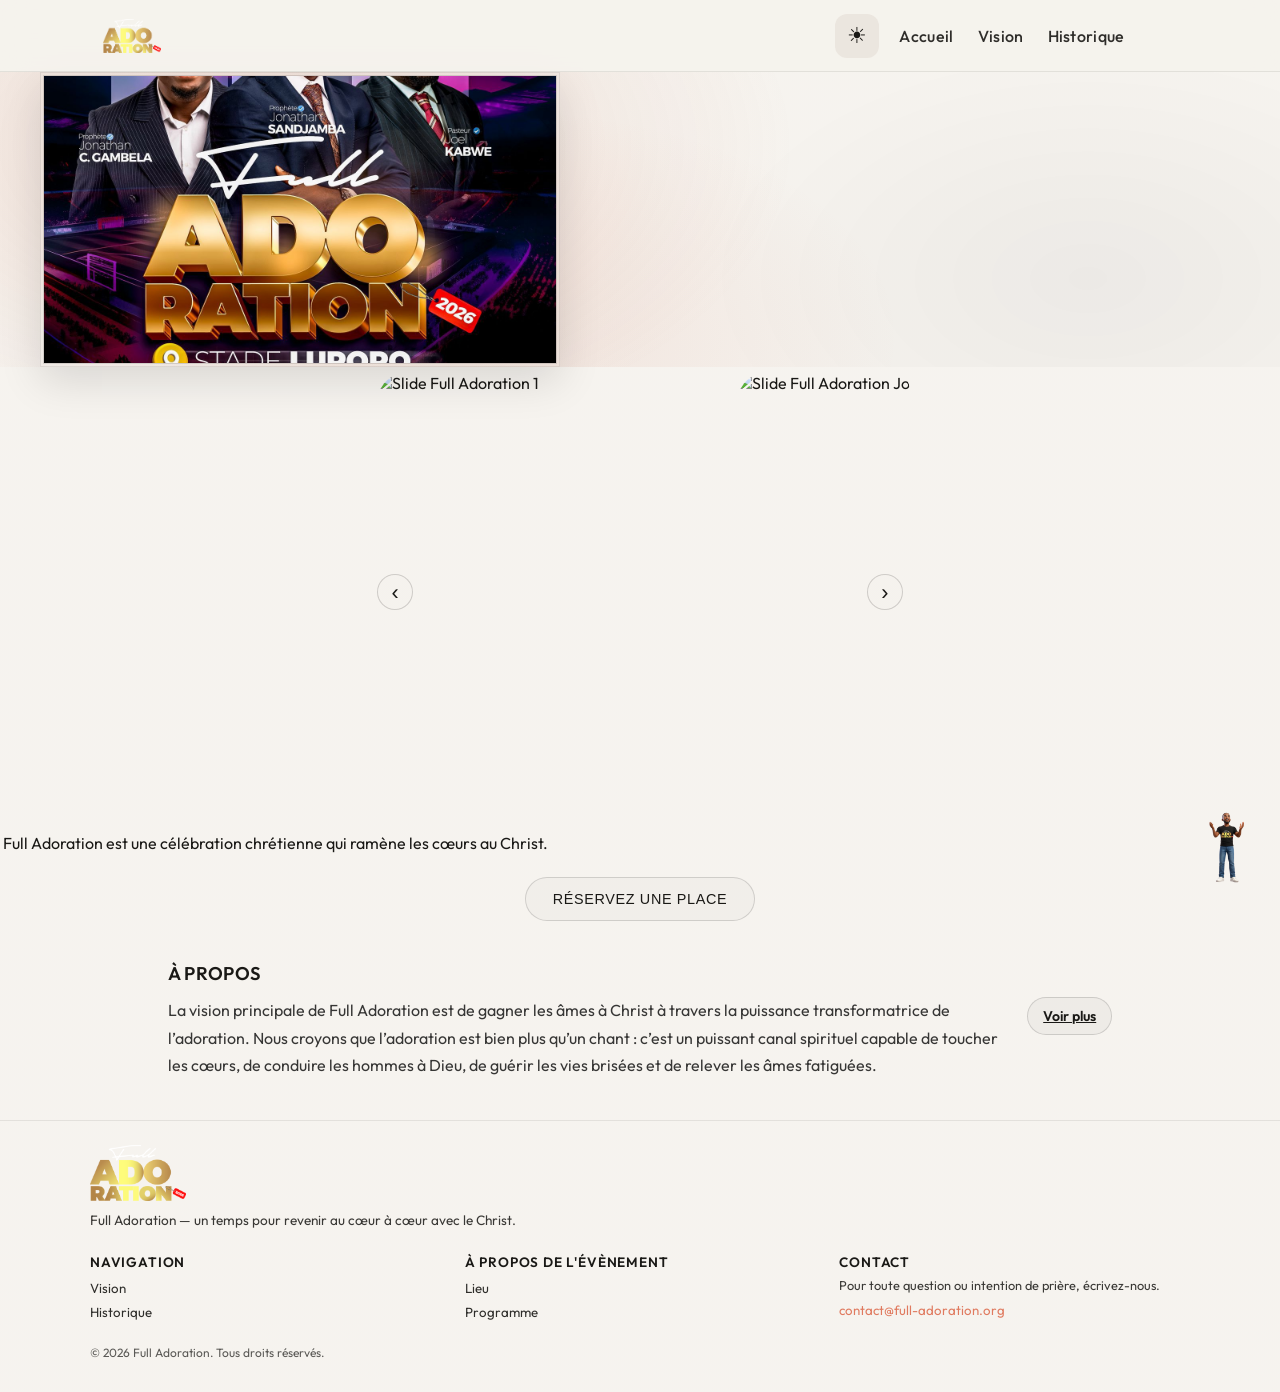
==== accueil.html @ 174dabc5 "initial commit" ====
<!DOCTYPE html>
<html lang="fr">
<head>
  <meta charset="UTF-8">
  <meta name="viewport" content="width=device-width, initial-scale=1.0, viewport-fit=cover">
  <meta name="description" content="Full Adoration">
  <title>Full Adoration — Accueil</title>
  <link rel="preconnect" href="https://fonts.googleapis.com">
  <link rel="preconnect" href="https://fonts.gstatic.com" crossorigin>
  <link href="https://fonts.googleapis.com/css2?family=Outfit:wght@300;500;600&display=swap" rel="stylesheet">
  <link rel="stylesheet" href="https://cdnjs.cloudflare.com/ajax/libs/font-awesome/6.5.2/css/all.min.css" crossorigin="anonymous" referrerpolicy="no-referrer">
  <link rel="stylesheet" href="css/styles.css">
</head>
<body>
  <header class="navbar" role="banner">
    <div class="navbar-inner">
      <a class="navbar-brand" href="accueil.html" aria-label="Full Adoration — Accueil">
        <img src="assets/ADORATION.png" alt="Full Adoration" class="navbar-logo" width="120" height="40">
      </a>

      <nav class="navbar-nav" aria-label="Navigation principale">
        <button type="button" class="nav-toggle" aria-label="Ouvrir le menu" aria-expanded="false">
          <span class="nav-toggle-bar"></span>
          <span class="nav-toggle-bar"></span>
          <span class="nav-toggle-bar"></span>
        </button>
        <ul class="nav-menu" id="nav-menu">
          <li class="nav-item-toggle">
            <button type="button" class="theme-toggle" aria-label="Basculer en mode clair" title="Mode clair / sombre">
              <span class="theme-icon sun" aria-hidden="true">☀</span>
              <span class="theme-icon moon" aria-hidden="true">☽</span>
            </button>
          </li>
          <li><a class="nav-link" href="accueil.html">Accueil</a></li>
          <li><a class="nav-link" href="#vision">Vision</a></li>
          <li><a class="nav-link" href="#historique">Historique</a></li>
          <li>
            <button type="button" class="nav-link nav-link--with-badge" aria-label="Notifications programme" id="nav-programme-notif">
              <span class="nav-bell" aria-hidden="true"><i class="fa-solid fa-bell"></i></span>
              <span class="nav-badge" aria-hidden="true"></span>
            </button>
          </li>
        </ul>
      </nav>
    </div>
  </header>

  <section class="nav-notif-panel" id="nav-notif-panel" aria-label="Centre de notifications" hidden>
    <h2 class="nav-notif-title">Notifications</h2>
    <ul class="nav-notif-list">
      <li class="nav-notif-item" data-unread="true">
        <p class="nav-notif-text">
          Le programme détaillé de Full Adoration sera publié prochainement.
        </p>
        <a href="#programme" class="nav-notif-link">Voir la section programme</a>
      </li>
    </ul>
  </section>

  <main id="main" class="home" role="main">
    <section class="hero" aria-label="Section d'accueil">
      <div class="hero-bg" aria-hidden="true"></div>

      <div class="hero-inner">
        <div class="hero-media-left" aria-hidden="true">
          <div class="hero-media-frame">
            <video class="hero-video" autoplay muted loop playsinline preload="metadata" poster="assets/affiche.jpeg">
              <source src="assets/mov.mp4" type="video/mp4">
            </video>
            <div class="hero-video-overlay" id="hero-video-overlay" aria-live="polite">
              <div class="hero-overlay-scroll" aria-hidden="true">
                <p class="hero-overlay-hello">hello</p>
                <p class="hero-overlay-name" id="hero-overlay-name">Invité</p>
                  <p class="hero-overlay-welcome-prefix">Bienvenue à</p>
                  <p class="hero-overlay-brand">FULL ADORATION</p>
              </div>
            </div>
          </div>
        </div>
      </div>
    </section>

    <section class="poster" aria-label="Affiche">
      <div class="poster-inner">
        <div class="poster-slider" aria-label="Galerie Full Adoration">
          <button type="button" class="poster-slider-btn poster-slider-btn--prev" id="poster-prev" aria-label="Image précédente">‹</button>
          <div class="poster-track" id="poster-track">
            <div class="poster-slide">
              <img src="assets/slides/1x1.jpg" alt="Slide Full Adoration 1" class="poster-img" loading="lazy">
            </div>
            <div class="poster-slide">
              <img src="assets/slides/1x1 joel.jpg" alt="Slide Full Adoration Joel" class="poster-img" loading="lazy">
            </div>
            <div class="poster-slide">
              <img src="assets/slides/1x1 jon.jpg" alt="Slide Full Adoration Jon" class="poster-img" loading="lazy">
            </div>
          </div>
          <button type="button" class="poster-slider-btn poster-slider-btn--next" id="poster-next" aria-label="Image suivante">›</button>
        </div>
        <p class="poster-subtitle-mobile">
          Full Adoration est une célébration chrétienne qui ramène les cœurs au Christ.
        </p>

        <div class="poster-cta-wrap">
          <button type="button" class="poster-cta-button" id="presence-open">
            Réservez une place
          </button>
        </div>
      </div>
    </section>

    <section id="vision" class="vision-section" aria-label="A propos de Full Adoration">
      <div class="vision-inner">
        <h2 class="vision-title">À propos</h2>
        <div class="vision-row">
          <p class="vision-text" id="vision-text">
            La vision principale de Full Adoration est de gagner les âmes à Christ à travers la puissance transformatrice de l’adoration. Nous croyons que l’adoration est bien plus qu’un chant : c’est un puissant canal spirituel capable de toucher les cœurs, de conduire les hommes à Dieu, de guérir les vies brisées et de relever les âmes fatiguées.
          </p>
          <a
            class="vision-more"
            id="vision-more"
            href="vision.html"
            aria-label="Voir plus sur la page À propos"
          >
            Voir plus
          </a>
        </div>
      </div>
    </section>

  </main>

  <nav class="mobile-bottom-nav" aria-label="Navigation mobile">
    <a class="mobile-bottom-link mobile-bottom-link--active" href="accueil.html" aria-current="page">
      <span class="mobile-bottom-icon" aria-hidden="true"><i class="fa-solid fa-house"></i></span>
      <span class="mobile-bottom-text">Accueil</span>
    </a>
    <a class="mobile-bottom-link" href="vision.html">
      <span class="mobile-bottom-icon" aria-hidden="true"><i class="fa-regular fa-eye"></i></span>
      <span class="mobile-bottom-text">Vision</span>
    </a>
    <a class="mobile-bottom-link" href="#programme">
      <span class="mobile-bottom-icon" aria-hidden="true"><i class="fa-solid fa-calendar-days"></i></span>
      <span class="mobile-bottom-text">Programme</span>
    </a>
    <a class="mobile-bottom-link" href="messagerie.html">
      <span class="mobile-bottom-icon" aria-hidden="true"><i class="fa-regular fa-message"></i></span>
      <span class="mobile-bottom-text">Messagerie</span>
    </a>
    <a class="mobile-bottom-link" href="#menu-avance" aria-label="Menu avancé">
      <span class="mobile-bottom-icon" aria-hidden="true"><i class="fa-solid fa-ellipsis-vertical"></i></span>
      <span class="mobile-bottom-text">Plus</span>
    </a>
  </nav>

  <button type="button" class="chat-launcher" aria-label="Ouvrir le chat">
    <img src="assets/mascotte.png" alt="Chat Full Adoration" class="chat-launcher-logo">
  </button>

  <div class="chat-backdrop" hidden></div>

  <section class="presence-modal" aria-label="Confirmation de présence" hidden>
    <div class="presence-modal-inner">
      <header class="presence-header">
        <h2 class="presence-title">Je confirme ma présence</h2>
        <button type="button" class="presence-close" aria-label="Fermer la confirmation">×</button>
      </header>
      <form class="presence-form" id="presence-form">
        <div class="presence-field">
          <label for="presence-origin">Comment avez-vous connu cet évènement&nbsp;?</label>
          <select id="presence-origin" name="origin" required>
            <option value="" disabled selected>Choisissez une option</option>
            <option value="paroisse">Annonce à la paroisse</option>
            <option value="reseaux">Réseaux sociaux</option>
            <option value="amis">Par un ami / une connaissance</option>
            <option value="eglise">Communauté / groupe de prière</option>
            <option value="autre">Autre</option>
          </select>
        </div>

        <div class="presence-field">
          <label for="presence-impression">Vos impressions</label>
          <select id="presence-impression" name="impression" required>
            <option value="" disabled selected>Choisissez une option</option>
            <option value="tres-enthousiaste">Très enthousiaste</option>
            <option value="interesse">Intéressé(e)</option>
            <option value="curieux">Curieux(se), je découvre</option>
            <option value="encore-hesitant">Encore un peu hésitant(e)</option>
          </select>
        </div>

        <div class="presence-field">
          <label for="presence-attentes">Vos attentes</label>
          <select id="presence-attentes" name="attentes" required>
            <option value="" disabled selected>Choisissez une option</option>
            <option value="rencontre-christ">Rencontre plus profonde avec le Christ</option>
            <option value="guérison">Guérison / restauration intérieure</option>
            <option value="adoration">Temps fort d’adoration</option>
            <option value="communion-fraternelle">Communion fraternelle</option>
            <option value="discernement">Lumière / discernement pour une situation</option>
          </select>
        </div>

        <div class="presence-field">
          <label for="presence-intention">Intention de prière particulière</label>
          <textarea id="presence-intention" name="intention" rows="3" placeholder="Confiez ici une intention de prière précise (facultatif)"></textarea>
        </div>

        <div class="presence-field">
          <fieldset class="presence-fieldset">
            <legend>Avez-vous un invité&nbsp;?</legend>
            <div class="presence-options">
              <label class="presence-option">
                <input type="radio" name="invite" value="oui">
                <span>Oui</span>
              </label>
              <label class="presence-option">
                <input type="radio" name="invite" value="non" checked>
                <span>Non</span>
              </label>
            </div>
          </fieldset>
        </div>

        <div class="presence-actions">
          <button type="button" class="presence-secondary" id="presence-cancel">Annuler</button>
          <button type="submit" class="presence-submit">Envoyer</button>
        </div>

        <p class="presence-note">Vos réponses nous aident à mieux vous servir et à préparer Full Adoration dans la prière.</p>
      </form>
    </div>
  </section>

  <section class="chat-window" aria-label="Assistant virtuel Full Adoration" hidden>
    <header class="chat-header">
      <div class="chat-header-title">
        <img src="assets/mascotte.png" alt="Assistant virtuel Full Adoration" class="chat-header-logo">
        <span>Assistant virtuel Full Adoration</span>
      </div>
      <button type="button" class="chat-close" aria-label="Fermer le chat">×</button>
    </header>
    <div class="chat-messages" id="chat-messages" aria-live="polite"></div>
    <form class="chat-input-row" id="chat-form">
      <label class="sr-only" for="chat-input">Votre message</label>
      <input
        type="text"
        id="chat-input"
        class="chat-input"
        autocomplete="off"
        placeholder="Écrivez votre message..."
        required
      >
      <button type="submit" class="chat-send">Envoyer</button>
    </form>
  </section>
  
  <footer class="site-footer" role="contentinfo">
    <div class="site-footer-inner">
      <div class="site-footer-brand">
        <img src="assets/ADORATION.png" alt="Full Adoration" class="site-footer-logo">
        <p class="site-footer-text">
          Full Adoration — un temps pour revenir au cœur à cœur avec le Christ.
        </p>
      </div>
      <div class="site-footer-columns">
        <div class="site-footer-col">
          <h3 class="site-footer-title">Navigation</h3>
          <ul class="site-footer-links">
            <li><a href="#vision">Vision</a></li>
            <li><a href="#historique">Historique</a></li>
          </ul>
        </div>
        <div class="site-footer-col">
          <h3 class="site-footer-title">À propos de l'évènement</h3>
          <ul class="site-footer-links">
            <li><a href="#lieu">Lieu</a></li>
            <li><a href="#programme">Programme</a></li>
          </ul>
        </div>
        <div class="site-footer-col">
          <h3 class="site-footer-title">Contact</h3>
          <p class="site-footer-text-small">
            Pour toute question ou intention de prière, écrivez-nous.
          </p>
          <a href="mailto:contact@full-adoration.org" class="site-footer-contact">contact@full-adoration.org</a>
        </div>
      </div>
      <p class="site-footer-copy">© <span id="footer-year"></span> Full Adoration. Tous droits réservés.</p>
    </div>
  </footer>

  <script src="js/app.js"></script>
</body>
</html>
---- css/styles.css ----
/* ============================================
   FULL ADORATION — Fond noir • Animation lettre par lettre
   ============================================ */

:root {
  --color-bg: #000000;
  --color-bg-soft: #1a1a1a;
  --color-text: #f5f3f0;
  --color-accent: #e07a5f;
  --ease-out-expo: cubic-bezier(0.16, 1, 0.3, 1);
  --ease-in-out-smooth: cubic-bezier(0.65, 0, 0.35, 1);
}

[data-theme="light"] {
  --color-bg: #f5f2ed;
  --color-bg-soft: #ebe6df;
  --color-text: #1a1916;
}

/* Réduction des mouvements */
@media (prefers-reduced-motion: reduce) {
  .landing-logo-img {
    animation: logo-enter 0.5s var(--ease-out-expo) forwards !important;
  }
}

*, *::before, *::after {
  box-sizing: border-box;
}

html {
  height: 100%;
}

body {
  margin: 0;
  min-height: 100%;
  font-family: "Outfit", system-ui, sans-serif;
  background:
    linear-gradient(rgba(0, 0, 0, 0.88), rgba(0, 0, 0, 0.88)),
    url("../assets/bk.jpg") center/cover fixed no-repeat;
  color: var(--color-text);
  -webkit-font-smoothing: antialiased;
  padding: env(safe-area-inset-top) env(safe-area-inset-right) env(safe-area-inset-bottom) env(safe-area-inset-left);
  overflow-x: hidden;
}

[data-theme="light"] body {
  background:
    linear-gradient(rgba(245, 242, 237, 0.9), rgba(245, 242, 237, 0.9)),
    url("../assets/bk.jpg") center/cover fixed no-repeat;
}

.sr-only {
  position: absolute;
  width: 1px;
  height: 1px;
  padding: 0;
  margin: -1px;
  overflow: hidden;
  clip: rect(0, 0, 0, 0);
  white-space: nowrap;
  border: 0;
}

/* ========== HERO MEDIA (sous navbar) ========== */
.hero-media-left {
  width: 100%;
  display: flex;
  justify-content: flex-start;
}

.hero-media-frame {
  width: min(520px, 82vw);
  border-radius: 0;
  padding: 2px;
  background: rgba(255, 255, 255, 0.015);
  border: 0.5px solid rgba(255, 255, 255, 0.03);
  box-shadow: 0 8px 24px rgba(0, 0, 0, 0.22);
  position: relative;
  overflow: hidden;
}

[data-theme="light"] .hero-media-frame {
  background: rgba(0, 0, 0, 0.02);
  border-color: rgba(0, 0, 0, 0.08);
  box-shadow: 0 14px 40px rgba(0, 0, 0, 0.12);
}

.hero-video {
  display: block;
  width: 100%;
  aspect-ratio: 16 / 9;
  height: auto;
  object-fit: cover;
  border-radius: 0;
  border: 1px solid rgba(255, 255, 255, 0.12);
}

/* Texte overlay directement sur la vidéo */
.hero-video-overlay {
  position: absolute;
  inset: 0;
  display: flex;
  flex-direction: column;
  justify-content: flex-start;
  align-items: flex-start;
  /* Placé plus bas pour être proche du bas de la vidéo */
  padding: clamp(3.2rem, 18vh, 5.2rem) 1.1rem 0 1.1rem;
  text-align: left;
  gap: 0;
  pointer-events: none;
}

.hero-overlay-scroll {
  display: flex;
  flex-direction: column;
  gap: 0;
  width: min(420px, 82%);
  overflow: hidden;
  border-radius: 14px;
}

.hero-overlay-scroll {
  animation: none;
}

.hero-video-overlay .hero-overlay-scroll {
  padding: 0;
  background: transparent;
}

.hero-video-overlay::before {
  content: "";
  position: absolute;
  inset: 0;
  background: transparent;
}

.hero-overlay-hello,
.hero-overlay-name,
.hero-overlay-welcome-prefix,
.hero-overlay-brand {
  position: relative;
  z-index: 1;
}

.hero-overlay-hello {
  margin: 0;
  font-size: clamp(1.05rem, 4.2vh, 1.7rem);
  font-weight: 500;
  line-height: 1.02;
  letter-spacing: 0.01em;
  color: #ffffff;
  opacity: 0;
  transform: translateY(14px) scale(0.98);
}

.hero-overlay-name {
  margin: 0;
  font-size: clamp(1.0rem, 4.8vh, 1.55rem);
  font-weight: 500;
  line-height: 1.02;
  color: rgba(255, 255, 255, 0.9);
  opacity: 0;
  transform: translateY(14px) scale(0.98);
}

.hero-overlay-welcome-prefix {
  margin: 0;
  font-size: clamp(0.98rem, 4.3vh, 1.45rem);
  font-weight: 500;
  line-height: 1.02;
  color: rgba(255, 255, 255, 0.85);
  opacity: 0;
  transform: translateY(14px) scale(0.98);
}

.hero-overlay-brand {
  margin: 0;
  font-size: clamp(1.05rem, 4.9vh, 1.6rem);
  font-weight: 500;
  line-height: 1.02;
  text-transform: uppercase;
  letter-spacing: 0.03em;
  color: rgba(255, 255, 255, 0.9);
  opacity: 0;
  transform: translateY(14px) scale(0.98);
}

/* Animation pilotée (pilotée par JS) */
.hero-overlay-animate {
  animation: heroOverlayPairInOut 3s ease-in-out both;
}

.hero-video-overlay--done {
  display: none !important;
}

/* Notification cachée jusqu'à la fin de l'animation héro */
#nav-programme-notif.nav-programme-notif--delayed {
  opacity: 0;
  transform: translateY(-10px);
  pointer-events: none;
}

#nav-programme-notif {
  transition: opacity 0.35s ease, transform 0.35s ease;
}

@media (max-width: 759px) {
  .hero-video-overlay {
    padding: clamp(2.1rem, 12.5vh, 3.2rem) 0.65rem 0 0.65rem;
  }

  .hero-overlay-scroll {
    width: min(300px, 78%);
  }

  .hero-overlay-hello {
    font-size: clamp(1.0rem, 4.4vh, 1.6rem);
  }

  .hero-overlay-name {
    font-size: clamp(0.95rem, 4.8vh, 1.45rem);
  }

  .hero-overlay-welcome-prefix {
    font-size: clamp(0.92rem, 4.3vh, 1.3rem);
  }

  .hero-overlay-brand {
    font-size: clamp(0.98rem, 4.9vh, 1.45rem);
    letter-spacing: 0.025em;
  }
}

@keyframes heroOverlayPairInOut {
  0% {
    opacity: 0;
    transform: translateY(14px) scale(0.98);
  }
  8% {
    opacity: 1;
    transform: translateY(0) scale(1);
  }
  70% {
    opacity: 1;
    transform: translateY(0) scale(1);
  }
  100% {
    opacity: 0;
    transform: translateY(-3px) scale(1.02);
  }
}

@keyframes heroBlockIn {
  0% {
    opacity: 0;
    transform: translateY(14px) scale(0.98);
  }
  8% {
    opacity: 1;
    transform: translateY(0) scale(1);
  }
  30% {
    opacity: 1;
    transform: translateY(0) scale(1);
  }
  45% {
    opacity: 0;
    transform: translateY(-3px) scale(1.02);
  }
  100% {
    opacity: 0;
    transform: translateY(-3px) scale(1.02);
  }
}

[data-theme="light"] .hero-video {
  border-color: rgba(0, 0, 0, 0.12);
}

/* ========== NAVBAR ========== */
.navbar {
  position: sticky;
  top: 0;
  z-index: 90;
  background: rgba(0, 0, 0, 0.72);
  backdrop-filter: blur(14px);
  -webkit-backdrop-filter: blur(14px);
  border-bottom: 1px solid rgba(255, 255, 255, 0.08);
  transition:
    transform 0.42s cubic-bezier(0.22, 1, 0.36, 1),
    opacity 0.42s cubic-bezier(0.22, 1, 0.36, 1),
    filter 0.42s cubic-bezier(0.22, 1, 0.36, 1);
  will-change: transform, opacity, filter;
}

[data-theme="light"] .navbar {
  background: rgba(245, 242, 237, 0.85);
  border-bottom-color: rgba(0, 0, 0, 0.08);
}

.navbar--hidden {
  transform: translateY(-112%);
  opacity: 0;
  filter: blur(2px);
  pointer-events: none;
}

.navbar-inner {
  max-width: 1100px;
  margin: 0 auto;
  padding: 0.85rem 0.8rem;
  display: flex;
  align-items: center;
  justify-content: space-between;
  gap: 1rem;
}

.navbar-brand {
  display: inline-flex;
  align-items: center;
  text-decoration: none;
  color: inherit;
}

.navbar-logo {
  display: block;
  height: 34px;
  width: auto;
  object-fit: contain;
  opacity: 0.92;
  transition: opacity 0.2s, transform 0.2s;
}

.navbar-brand:hover .navbar-logo {
  opacity: 1;
  transform: translateY(-1px);
}

.navbar-nav {
  display: flex;
  align-items: center;
  gap: 0.75rem;
}

.nav-menu {
  list-style: none;
  margin: 0;
  padding: 0;
  display: none;
  gap: 1rem;
  align-items: center;
}

@media (min-width: 760px) {
  .nav-menu {
    display: flex;
  }
}

.nav-link {
  display: inline-flex;
  align-items: center;
  min-height: 40px;
  padding: 0.25rem 0.25rem;
  color: var(--color-text);
  text-decoration: none;
  opacity: 0.9;
  font-weight: 500;
  letter-spacing: 0.02em;
  transition: opacity 0.2s, transform 0.2s;
}

.nav-link:hover {
  opacity: 1;
  transform: translateY(-1px);
}

.nav-link--with-badge {
  position: relative;
  padding: 0.25rem 0.55rem;
  border-radius: 999px;
  background: rgba(255, 255, 255, 0.06);
  border: 1px solid rgba(255, 255, 255, 0.18);
  gap: 0.25rem;
}

.nav-bell {
  margin-right: 0.1rem;
  font-size: 0.9em;
}

.nav-badge {
  position: absolute;
  top: 4px;
  right: 4px;
  width: 7px;
  height: 7px;
  border-radius: 999px;
  background: #ff4d4f;
  box-shadow: 0 0 0 0 rgba(255, 77, 79, 0.6);
  animation: nav-badge-pulse 1.8s infinite;
}

.nav-badge.nav-badge-hidden {
  display: none;
}

@keyframes nav-badge-pulse {
  0% {
    transform: scale(1);
    box-shadow: 0 0 0 0 rgba(255, 77, 79, 0.6);
  }
  70% {
    transform: scale(1.4);
    box-shadow: 0 0 0 8px rgba(255, 77, 79, 0);
  }
  100% {
    transform: scale(1);
    box-shadow: 0 0 0 0 rgba(255, 77, 79, 0);
  }
}

/* Centre de notifications */
.nav-notif-panel {
  position: fixed;
  top: 64px;
  right: 1.5rem;
  width: min(320px, 90vw);
  background: rgba(10, 10, 10, 0.97);
  color: var(--color-text);
  border-radius: 14px;
  border: 1px solid rgba(255, 255, 255, 0.14);
  box-shadow: 0 16px 40px rgba(0, 0, 0, 0.8);
  padding: 0.75rem 0.85rem 0.85rem;
  z-index: 130;
}

[data-theme="light"] .nav-notif-panel {
  background: rgba(245, 242, 237, 0.99);
  border-color: rgba(0, 0, 0, 0.1);
  box-shadow: 0 14px 34px rgba(0, 0, 0, 0.16);
}

.nav-notif-title {
  margin: 0 0 0.4rem;
  font-size: 0.85rem;
  font-weight: 600;
  text-transform: uppercase;
  letter-spacing: 0.08em;
}

.nav-notif-list {
  list-style: none;
  margin: 0;
  padding: 0;
}

.nav-notif-item {
  font-size: 0.83rem;
}

.nav-notif-text {
  margin: 0 0 0.35rem;
  opacity: 0.9;
}

.nav-notif-link {
  font-size: 0.8rem;
  color: var(--color-accent);
  text-decoration: none;
}

.nav-notif-link:hover {
  text-decoration: underline;
}

.nav-link[aria-current="page"] {
  opacity: 1;
  color: var(--color-accent);
}

.nav-toggle {
  width: 44px;
  height: 44px;
  border: 1px solid rgba(255, 255, 255, 0.16);
  border-radius: 12px;
  background: rgba(255, 255, 255, 0.03);
  cursor: pointer;
  display: inline-flex;
  flex-direction: column;
  align-items: center;
  justify-content: center;
  gap: 5px;
}

[data-theme="light"] .nav-toggle {
  border-color: rgba(0, 0, 0, 0.14);
  background: rgba(0, 0, 0, 0.02);
}

@media (min-width: 760px) {
  .nav-toggle {
    display: none;
  }
}

.nav-toggle-bar {
  display: block;
  width: 22px;
  height: 2px;
  background: #ffffff;
  opacity: 0.9;
  border-radius: 999px;
}

/* Bottom navbar mobile */
.mobile-bottom-nav {
  display: none;
}

.mobile-bottom-link {
  text-decoration: none;
}

/* Menu mobile */
@media (max-width: 759px) {
  .nav-toggle {
    display: none;
  }

  .nav-menu {
    display: none !important;
  }

  .home,
  .landing,
  .experience,
  .messagerie {
    padding-bottom: 84px;
  }

  /* La page Vision a déjà ses propres cartes full-screen,
     on retire donc le padding global pour éviter le gros vide. */
  .vision-page {
    padding-bottom: 0 !important;
  }

  .mobile-bottom-nav {
    position: fixed;
    left: 0.5rem;
    right: 0.5rem;
    bottom: calc(0.45rem + env(safe-area-inset-bottom));
    display: grid;
    grid-template-columns: repeat(5, minmax(0, 1fr));
    align-items: center;
    gap: 0.2rem;
    padding: 0.4rem 0.3rem 0.45rem;
    border-radius: 20px;
    background: transparent;
    border: 1px solid rgba(255, 255, 255, 0.1);
    box-shadow:
      0 18px 40px rgba(0, 0, 0, 0.5),
      inset 0 1px 0 rgba(255, 255, 255, 0.06);
    backdrop-filter: blur(12px);
    -webkit-backdrop-filter: blur(12px);
    z-index: 145;
  }

  /* Sur la page Vision, on rapproche légèrement le menu du bas */
  main.vision-page ~ nav.mobile-bottom-nav {
    bottom: calc(0.12rem + env(safe-area-inset-bottom));
  }

  [data-theme="light"] .mobile-bottom-nav {
    background: transparent;
    border-color: rgba(0, 0, 0, 0.1);
    box-shadow: 0 14px 32px rgba(0, 0, 0, 0.14);
  }

  .mobile-bottom-link {
    min-height: 58px;
    display: inline-flex;
    flex-direction: column;
    align-items: center;
    justify-content: center;
    gap: 0;
    border-radius: 14px;
    color: var(--color-text);
    opacity: 0.88;
    transition: background 0.2s ease, opacity 0.2s ease, transform 0.2s ease, color 0.2s ease;
  }

  .mobile-bottom-link:active {
    transform: translateY(1px);
  }

  .mobile-bottom-link--active {
    background: rgba(231, 197, 155, 0.2);
    color: #f3d8b4;
    opacity: 1;
  }

  [data-theme="light"] .mobile-bottom-link--active {
    background: rgba(231, 197, 155, 0.26);
    color: #7a4b25;
  }

  .mobile-bottom-icon {
    width: 24px;
    height: 24px;
    display: inline-flex;
    align-items: center;
    justify-content: center;
    border-radius: 999px;
    font-size: 0.88rem;
    line-height: 1;
    background: rgba(255, 255, 255, 0.08);
    border: 1px solid rgba(255, 255, 255, 0.08);
  }

  [data-theme="light"] .mobile-bottom-icon {
    background: rgba(0, 0, 0, 0.05);
    border-color: rgba(0, 0, 0, 0.08);
  }

  .mobile-bottom-link--active .mobile-bottom-icon {
    background: rgba(231, 197, 155, 0.24);
    border-color: rgba(231, 197, 155, 0.4);
  }

  .mobile-bottom-text {
    display: none;
  }

  .nav-menu.is-open {
    display: flex;
    flex-direction: column;
    position: fixed;
    top: 64px;
    left: 0;
    right: 0;
    padding: 1rem 1.25rem 1.25rem;
    background: rgba(0, 0, 0, 0.86);
    backdrop-filter: blur(14px);
    -webkit-backdrop-filter: blur(14px);
    border-bottom: 1px solid rgba(255, 255, 255, 0.08);
    gap: 0.25rem;
  }

  [data-theme="light"] .nav-menu.is-open {
    background: rgba(245, 242, 237, 0.92);
    border-bottom-color: rgba(0, 0, 0, 0.08);
  }

  .nav-menu.is-open .nav-link {
    width: 100%;
    padding: 0.7rem 0.5rem;
  }
}

/* Sécurise le retour du menu desktop après redimensionnement */
@media (min-width: 760px) {
  .mobile-bottom-nav {
    display: none !important;
  }

  .nav-menu {
    display: flex !important;
  }

  .nav-toggle {
    display: none !important;
  }
}

/* Layout pour pages avec sections (accueil) */
.home {
  min-height: 100vh;
  min-height: 100dvh;
  width: 100%;
}

/* ========== HERO ========== */
.hero {
  position: relative;
  min-height: auto;
  display: flex;
  align-items: center;
  justify-content: center;
  padding: 0;
}

/* ========== POSTER (affiche.jpeg) ========== */
.poster {
  padding: 0 0.18rem 1.1rem;
}

.poster-inner {
  margin: 0;
}

.poster-img {
  display: block;
  width: 100%;
  height: 100%;
  margin: 0;
  border-radius: 8%;
  object-fit: contain;
  background: transparent;
}

.poster-slider {
  position: relative;
  width: min(540px, 92vw);
  margin: 0 auto;
  border-radius: 24px;
  overflow: hidden;
}

.poster-track {
  display: flex;
  overflow: hidden;
  scroll-behavior: smooth;
  border-radius: 24px;
}

.poster-slide {
  min-width: 66.6667%;
  aspect-ratio: 4 / 5;
  padding: 0.35rem;
  display: flex;
  align-items: center;
  justify-content: center;
  border-radius: 24px;
  overflow: hidden;
}

.poster-slider-btn {
  position: absolute;
  top: 50%;
  transform: translateY(-50%);
  width: 36px;
  height: 36px;
  border: 1px solid rgba(255, 255, 255, 0.24);
  border-radius: 999px;
  background:
    linear-gradient(rgba(0, 0, 0, 0.88), rgba(0, 0, 0, 0.88)),
    url("../assets/bk.jpg") center/cover fixed no-repeat;
  color: #fff;
  font-size: 1.35rem;
  line-height: 1;
  cursor: pointer;
  z-index: 2;
  display: inline-flex;
  align-items: center;
  justify-content: center;
  transition: transform 0.2s ease, background 0.2s ease;
}

.poster-slider-btn:hover {
  background: rgba(224, 122, 95, 0.45);
  transform: translateY(-50%) scale(1.04);
}

.poster-slider-btn--prev {
  left: 0.45rem;
}

.poster-slider-btn--next {
  right: 0.45rem;
}

[data-theme="light"] .poster-slider-btn {
  background:
    linear-gradient(rgba(245, 242, 237, 0.9), rgba(245, 242, 237, 0.9)),
    url("../assets/bk.jpg") center/cover fixed no-repeat;
  color: #1a1916;
  border-color: rgba(0, 0, 0, 0.16);
}


.poster-cta-wrap {
  margin-top: 1.5rem;
  display: flex;
  justify-content: center;
}

.poster-cta-button {
  display: inline-flex;
  align-items: center;
  justify-content: center;
  padding: 0.8rem 1.7rem;
  border-radius: 999px;
  border: 1px solid rgba(255, 255, 255, 0.2);
  background: rgba(255, 255, 255, 0.06);
  color: var(--color-text);
  font-size: 0.9rem;
  font-weight: 500;
  letter-spacing: 0.045em;
  text-transform: uppercase;
  text-decoration: none;
  cursor: pointer;
  transition: background 0.2s, border-color 0.2s, transform 0.15s, box-shadow 0.2s;
}

.poster-cta-button:hover {
  background: rgba(224, 122, 95, 0.18);
  border-color: rgba(224, 122, 95, 0.7);
  transform: translateY(-1px);
  box-shadow: 0 0 18px rgba(224, 122, 95, 0.35);
}

.poster-cta-button:active {
  transform: translateY(0);
  box-shadow: none;
}

[data-theme="light"] .poster-cta-button {
  background: rgba(0, 0, 0, 0.02);
  border-color: rgba(0, 0, 0, 0.14);
}

[data-theme="light"] .poster-cta-button:hover {
  background: rgba(196, 92, 62, 0.08);
  border-color: rgba(196, 92, 62, 0.6);
  box-shadow: 0 0 16px rgba(196, 92, 62, 0.25);
}

.hero-bg {
  position: absolute;
  inset: 0;
  background:
    radial-gradient(800px 450px at 20% 25%, rgba(224, 122, 95, 0.18), transparent 60%),
    radial-gradient(700px 420px at 85% 70%, rgba(255, 255, 255, 0.06), transparent 55%),
    radial-gradient(650px 380px at 40% 90%, rgba(224, 122, 95, 0.12), transparent 60%);
  pointer-events: none;
}

[data-theme="light"] .hero-bg {
  background:
    radial-gradient(900px 520px at 20% 25%, rgba(196, 92, 62, 0.16), transparent 60%),
    radial-gradient(700px 420px at 85% 70%, rgba(0, 0, 0, 0.04), transparent 55%),
    radial-gradient(650px 380px at 40% 90%, rgba(196, 92, 62, 0.10), transparent 60%);
}

.hero-inner {
  position: relative;
  z-index: 1;
  width: 100%;
  max-width: 1200px;
  display: grid;
  gap: 2.25rem;
  grid-template-columns: 1fr;
  align-items: center;
  text-align: center;
}

@media (max-width: 759px) {
  .hero {
    padding-left: 0;
    padding-right: 0;
    padding-bottom: 0;
  }

  .poster-cta-wrap {
    /* Réduit l'espace entre le liquid glass et le bouton */
    margin-top: 0.75rem;
  }

  .hero-inner {
    max-width: none;
    gap: 0.55rem;
  }

  .hero-media-frame {
    width: 100vw;
    max-width: 100vw;
    border-radius: 0;
    border: 0.5px solid rgba(255, 255, 255, 0.045);
    padding: 0;
    margin: 0;
    box-shadow:
      0 10px 24px rgba(0, 0, 0, 0.18),
      inset 0 1px 0 rgba(255, 255, 255, 0.05);
  }

  .hero-video {
    border-radius: 0;
    border: 0.5px solid rgba(255, 255, 255, 0.05);
  }

  /* Espacements latéraux identiques */
  .hero-media-left {
    padding-left: 0;
    padding-right: 0;
  }

  .hero-text-inner {
    margin-top: 0;
    padding-left: 0.55rem;
    padding-right: 0.55rem;
    width: 100%;
    display: flex;
    justify-content: center;
    align-items: flex-end;
    text-align: center;
  }

  .hero-greeting {
    margin: 0 auto;
    text-align: center;
  }
}

@media (min-width: 900px) {
  .hero-inner {
    grid-template-columns: 1fr minmax(360px, 520px);
    align-items: center;
    text-align: left;
  }
}

.hero-spacer {
  display: none;
}

@media (min-width: 900px) {
  .hero-spacer {
    display: block;
  }
}

.hero-text {
  padding: 0.5rem 1.5rem 2rem;
}

.hero-text-inner {
  max-width: 800px;
  margin: 0 auto;
  text-align: left;
}

@media (max-width: 899px) {
  .hero-text-inner {
    text-align: center;
  }
}


.hero-title {
  margin: 0;
  font-size: clamp(2rem, 6vw, 3.4rem);
  font-weight: 600;
  letter-spacing: -0.02em;
  line-height: 1.05;
}

.hero-subtitle {
  margin: 0.9rem 0 0;
  font-size: clamp(0.95rem, 2.2vw, 1.05rem);
  line-height: 1.6;
  opacity: 0.86;
  max-width: 56ch;
}

.hero-greeting {
  margin: 0.5rem 0 0.3rem;
  font-size: clamp(1.7rem, 5.4vw, 3rem);
  font-family: "Outfit", system-ui, sans-serif;
  font-weight: 400;
  letter-spacing: -0.005em;
  line-height: 1.05;
  color: #bdbdbd;
}

@media (max-width: 759px) {
  .hero-greeting {
    font-size: 1.03rem;
    line-height: 1.5;
    width: auto;
    max-width: 90%;
    margin-left: auto;
    margin-right: auto;
    padding: 0;
    min-height: auto;
    border-radius: 0;
    background: transparent;
    border: 0;
    box-shadow: none;
    backdrop-filter: none;
    -webkit-backdrop-filter: none;
  }

  .hero-subtitle {
    display: none;
  }

  .poster-subtitle-mobile {
    margin: 0 auto 0;
    max-width: 90%;
    font-size: 0.9rem;
    line-height: 1.5;
    text-align: left;
    padding: 0.6rem 0.9rem;
    border-radius: 16px;
    background: radial-gradient(circle at top left, rgba(224, 122, 95, 0.22), transparent 60%),
                rgba(10, 10, 10, 0.8);
    border: 1px solid rgba(255, 255, 255, 0.16);
    box-shadow:
      0 12px 28px rgba(0, 0, 0, 0.7),
      inset 0 1px 0 rgba(255, 255, 255, 0.08);
    backdrop-filter: blur(14px);
    -webkit-backdrop-filter: blur(14px);
  }

  [data-theme="light"] .poster-subtitle-mobile {
    background: radial-gradient(circle at top left, rgba(196, 92, 62, 0.18), transparent 60%),
                rgba(245, 242, 237, 0.96);
    border-color: rgba(0, 0, 0, 0.12);
    box-shadow:
      0 10px 24px rgba(0, 0, 0, 0.16),
      inset 0 1px 0 rgba(255, 255, 255, 0.7);
  }
}

.hero-actions {
  display: flex;
  flex-wrap: wrap;
  gap: 1rem;
  margin-top: 1.6rem;
  align-items: center;
  justify-content: center;
}

@media (min-width: 900px) {
  .hero-actions {
    justify-content: flex-start;
  }
}

.hero-cta {
  opacity: 1;
  animation: none;
}

.hero-link {
  color: var(--color-text);
  text-decoration: none;
  font-weight: 500;
  opacity: 0.9;
  transition: opacity 0.2s, transform 0.2s;
}

.hero-link:hover {
  opacity: 1;
  transform: translateY(-1px);
}

.hero-link:focus-visible {
  outline: 2px solid var(--color-accent);
  outline-offset: 4px;
  border-radius: 6px;
}

/* Toggle thème */
.theme-toggle {
  width: 44px;
  height: 44px;
  padding: 0;
  border: none;
  border-radius: 12px;
  background: var(--color-bg-soft);
  color: var(--color-text);
  cursor: pointer;
  display: flex;
  align-items: center;
  justify-content: center;
  box-shadow: 0 2px 12px rgba(0, 0, 0, 0.3);
  transition: transform 0.2s, box-shadow 0.2s, background 0.3s;
}

.theme-toggle:hover {
  transform: scale(1.05);
  box-shadow: 0 4px 20px rgba(0, 0, 0, 0.35);
}

.theme-toggle:focus-visible {
  outline: 2px solid currentColor;
  outline-offset: 3px;
}

.navbar .theme-toggle {
  position: static;
  box-shadow: none;
}

.theme-icon {
  position: absolute;
  font-size: 1.35rem;
  opacity: 0;
  transition: opacity 0.3s;
}

.theme-icon.moon {
  opacity: 1;
}

[data-theme="light"] .theme-icon.moon {
  opacity: 0;
}

[data-theme="light"] .theme-icon.sun {
  opacity: 1;
}

/* ========== LANDING — Centrage et mise en page ========== */
.landing {
  position: relative;
  z-index: 1;
  display: flex;
  align-items: center;
  justify-content: center;
  min-height: 100vh;
  min-height: 100dvh;
  width: 100%;
  padding: 1.5rem;
  box-sizing: border-box;
}

.landing-content {
  display: flex;
  flex-direction: column;
  align-items: center;
  justify-content: center;
  gap: clamp(1.6rem, 4vw, 2.6rem);
  width: 100%;
  max-width: 480px;
  margin: 0 auto;
  text-align: center;
}

.landing-logo {
  position: relative;
  display: flex;
  align-items: center;
  justify-content: center;
  width: 100%;
}

/* Compte à rebours */
.landing-countdown {
  width: 100%;
  max-width: 420px;
  padding: 0.6rem 0.85rem;
  border-radius: 16px;
  border: 1px solid rgba(255, 255, 255, 0.12);
  background: rgba(255, 255, 255, 0.015);
  animation: countdown-enter 0.7s var(--ease-out-expo) 0.3s both;
}

[data-theme="light"] .landing-countdown {
  background: rgba(0, 0, 0, 0.01);
  border-color: rgba(0, 0, 0, 0.08);
}

.landing-countdown-grid {
  display: grid;
  grid-template-columns: repeat(4, minmax(0, 1fr));
  gap: 0.5rem;
}

.landing-countdown-item {
  padding: 0.4rem 0.2rem;
  border-radius: 12px;
  background: rgba(0, 0, 0, 0.45);
  border: 1px solid rgba(255, 255, 255, 0.16);
}

[data-theme="light"] .landing-countdown-item {
  background: rgba(255, 255, 255, 0.95);
  border-color: rgba(0, 0, 0, 0.08);
}

.landing-countdown-value {
  display: block;
  font-size: 1.05rem;
  font-weight: 600;
  letter-spacing: 0.08em;
}

.landing-countdown-value--seconds {
  animation: countdown-tick 1s ease-out infinite;
}

.landing-countdown-unit {
  display: block;
  margin-top: 0.1rem;
  font-size: 0.65rem;
  text-transform: uppercase;
  opacity: 0.8;
}

@keyframes countdown-enter {
  from {
    opacity: 0;
    transform: translateY(10px) scale(0.97);
  }
  to {
    opacity: 1;
    transform: translateY(0) scale(1);
  }
}

@keyframes countdown-tick {
  0% {
    transform: scale(1);
    opacity: 0.95;
  }
  30% {
    transform: scale(1.06);
    opacity: 1;
  }
  100% {
    transform: scale(1);
    opacity: 0.95;
  }
}

/* Bouton CTA */
.landing-cta {
  display: inline-flex;
  align-items: center;
  justify-content: center;
  padding: 1rem 1.85rem;
  font-family: "Outfit", system-ui, sans-serif;
  font-size: clamp(0.875rem, 2vw, 1rem);
  font-weight: 500;
  color: var(--color-text);
  text-decoration: none;
  letter-spacing: 0.045em;
  line-height: 1.4;
  text-align: center;
  background: rgba(255, 255, 255, 0.03);
  border: 1px solid rgba(255, 255, 255, 0.18);
  border-radius: 9999px;
  box-shadow:
    inset 0 1px 0 rgba(255, 255, 255, 0.06),
    0 1px 2px rgba(0, 0, 0, 0.04);
  transition: border-color 0.3s var(--ease-in-out-smooth), background 0.3s, color 0.3s, transform 0.25s, box-shadow 0.35s, font-weight 0.2s;
  opacity: 0;
  animation: cta-enter 0.8s var(--ease-out-expo) 1.6s forwards;
  white-space: normal;
  max-width: 100%;
}

.landing-cta:hover {
  border-color: rgba(224, 122, 95, 0.6);
  background: rgba(224, 122, 95, 0.12);
  color: var(--color-text);
  font-weight: 600;
  transform: scale(1.03);
  box-shadow:
    inset 0 1px 0 rgba(255, 255, 255, 0.1),
    0 0 28px rgba(224, 122, 95, 0.22),
    0 0 56px rgba(224, 122, 95, 0.08),
    0 2px 8px rgba(0, 0, 0, 0.15);
}

.landing-cta:active {
  transform: scale(0.98);
  box-shadow:
    inset 0 1px 0 rgba(255, 255, 255, 0.06),
    0 0 14px rgba(224, 122, 95, 0.18),
    inset 0 1px 3px rgba(0, 0, 0, 0.12);
  background: rgba(224, 122, 95, 0.2);
}

.landing-cta:focus-visible {
  outline: 2px solid var(--color-accent);
  outline-offset: 4px;
}

[data-theme="light"] .landing-cta {
  background: rgba(0, 0, 0, 0.02);
  border-color: rgba(0, 0, 0, 0.14);
  box-shadow:
    inset 0 1px 0 rgba(255, 255, 255, 0.8),
    0 1px 3px rgba(0, 0, 0, 0.06);
}

[data-theme="light"] .landing-cta:hover {
  border-color: rgba(196, 92, 62, 0.5);
  background: rgba(196, 92, 62, 0.08);
  box-shadow:
    inset 0 1px 0 rgba(255, 255, 255, 0.9),
    0 0 24px rgba(196, 92, 62, 0.18),
    0 0 48px rgba(196, 92, 62, 0.06),
    0 2px 6px rgba(0, 0, 0, 0.08);
}

[data-theme="light"] .landing-cta:active {
  background: rgba(196, 92, 62, 0.14);
  box-shadow:
    inset 0 1px 0 rgba(255, 255, 255, 0.7),
    0 0 12px rgba(196, 92, 62, 0.12),
    inset 0 1px 2px rgba(0, 0, 0, 0.06);
}

@keyframes cta-enter {
  to { opacity: 1; }
}

/* Apparition douce puis zoom avant / arrière harmonieux */
.landing-logo-img {
  display: block;
  width: 100%;
  max-width: min(320px, 85vw);
  height: auto;
  object-fit: contain;
  object-position: center;
  opacity: 0;
  transform: scale(0.94);
  animation:
    logo-enter 1.2s var(--ease-out-expo) 0.15s forwards,
    logo-zoom 5.5s var(--ease-in-out-smooth) 1.4s infinite;
}

@keyframes logo-enter {
  to {
    opacity: 1;
    transform: scale(1);
  }
}

/* Zoom avant → zoom arrière en boucle */
@keyframes logo-zoom {
  0%, 100% { transform: scale(1); }
  50% { transform: scale(1.07); }
}

/* ========== CHATBOT ========== */
.chat-backdrop {
  position: fixed;
  inset: 0;
  background: rgba(0, 0, 0, 0.45);
  backdrop-filter: blur(3px);
  -webkit-backdrop-filter: blur(3px);
  z-index: 120;
}

.chat-backdrop[hidden] {
  display: none !important;
}

.chat-launcher {
  position: fixed;
  right: 1.25rem;
  bottom: 1.25rem;
  width: 68px;
  height: 68px;
  border-radius: 0;
  border: none;
  cursor: pointer;
  background: transparent;
  color: inherit;
  display: flex;
  align-items: center;
  justify-content: center;
  box-shadow: none;
  z-index: 120;
}

[data-theme="light"] .chat-launcher {
  background: transparent;
  box-shadow: none;
}

.chat-launcher:hover {
  transform: translateY(-1px) scale(1.02);
}

.chat-launcher-logo {
  display: block;
  width: 100%;
  height: auto;
  object-fit: contain;
  transform-origin: center;
  border-radius: 999px;
  animation: chatbot-breathe 4.2s var(--ease-in-out-smooth) infinite;
  position: relative;
}

/* On retire les petits éléments "robot" au-dessus du bouton */
.chat-launcher::before,
.chat-launcher::after {
  content: none;
}

@keyframes chatbot-breathe {
  0%, 100% {
    transform: scale(1);
    filter: drop-shadow(0 0 0 rgba(224, 122, 95, 0.0));
  }
  25% {
    transform: scale(1.04);
    filter: drop-shadow(0 0 10px rgba(224, 122, 95, 0.35));
  }
  50% {
    transform: scale(1.07);
    filter: drop-shadow(0 0 16px rgba(224, 122, 95, 0.5));
  }
  75% {
    transform: scale(1.04);
    filter: drop-shadow(0 0 10px rgba(224, 122, 95, 0.35));
  }
}

.chat-window {
  position: fixed;
  top: 50%;
  left: 50%;
  width: min(360px, 90vw);
  max-height: 70vh;
  background: rgba(10, 10, 10, 0.96);
  color: var(--color-text);
  border-radius: 18px;
  border: 1px solid rgba(255, 255, 255, 0.12);
  box-shadow: 0 18px 40px rgba(0, 0, 0, 0.7);
  display: flex;
  flex-direction: column;
  overflow: hidden;
  z-index: 130;
  transform-origin: center;
  transform: translate(-50%, -50%) scale(0.9);
  opacity: 0;
  transition: opacity 0.18s ease-out, transform 0.18s ease-out, box-shadow 0.18s ease-out;
}

.chat-window[hidden] {
  display: none !important;
}

.chat-window.is-open {
  opacity: 1;
  transform: translate(-50%, -50%) scale(1);
  box-shadow: 0 22px 46px rgba(0, 0, 0, 0.85);
}

[data-theme="light"] .chat-window {
  background: rgba(245, 242, 237, 0.98);
  color: #1a1916;
  border-color: rgba(0, 0, 0, 0.12);
  box-shadow: 0 18px 40px rgba(0, 0, 0, 0.18);
}

.chat-header {
  padding: 0.55rem 0.9rem;
  display: flex;
  align-items: center;
  justify-content: space-between;
  background: rgba(0, 0, 0, 0.75);
}

[data-theme="light"] .chat-header {
  background: rgba(0, 0, 0, 0.02);
}

.chat-header-title {
  display: inline-flex;
  align-items: center;
  gap: 0.4rem;
  font-size: 0.8rem;
  font-weight: 600;
  letter-spacing: 0.02em;
}

.chat-header-logo {
  width: 20px;
  height: 20px;
  border-radius: 999px;
  object-fit: contain;
  transform-origin: center;
  animation: chatbot-breathe 4.2s var(--ease-in-out-smooth) infinite;
}

.chat-close {
  border: none;
  background: transparent;
  color: inherit;
  font-size: 1.05rem;
  cursor: pointer;
}

.chat-messages {
  padding: 0.55rem 0.75rem 0.1rem;
  flex: 1;
  overflow-y: auto;
  font-size: 0.85rem;
  display: flex;
  flex-direction: column;
  gap: 0.35rem;
}

.chat-message {
  padding: 0.35rem 0.65rem;
  border-radius: 14px;
  max-width: 85%;
  word-wrap: break-word;
}

.chat-message.bot {
  align-self: flex-start;
  background: rgba(255, 255, 255, 0.08);
}

[data-theme="light"] .chat-message.bot {
  background: rgba(0, 0, 0, 0.04);
}

.chat-message.user {
  align-self: flex-end;
  background: var(--color-accent);
  color: #fff;
}

.chat-input-row {
  display: flex;
  align-items: center;
  gap: 0.4rem;
  padding: 0.45rem 0.55rem 0.55rem;
  border-top: 1px solid rgba(255, 255, 255, 0.14);
}

[data-theme="light"] .chat-input-row {
  border-top-color: rgba(0, 0, 0, 0.12);
}

.chat-input {
  flex: 1;
  min-width: 0;
  padding: 0.45rem 0.65rem;
  border-radius: 999px;
  border: 1px solid rgba(255, 255, 255, 0.18);
  background: rgba(0, 0, 0, 0.4);
  color: inherit;
  font-family: inherit;
  font-size: 0.85rem;
}

[data-theme="light"] .chat-input {
  background: rgba(255, 255, 255, 0.9);
  border-color: rgba(0, 0, 0, 0.12);
}

.chat-input:focus-visible {
  outline: 2px solid var(--color-accent);
  outline-offset: 2px;
}

.chat-send {
  padding: 0.45rem 0.9rem;
  border-radius: 999px;
  border: none;
  cursor: pointer;
  background: var(--color-accent);
  color: #fff;
  font-size: 0.8rem;
  font-weight: 500;
}

.chat-send:hover {
  opacity: 0.9;
}

/* ========== MODAL PRÉSENCE ========== */
.presence-modal {
  position: fixed;
  top: 50%;
  left: 50%;
  width: min(440px, 94vw);
  max-height: 78vh;
  z-index: 140;
  transform: translate(-50%, -50%) scale(0.9);
  opacity: 0;
  transition: opacity 0.2s ease-out, transform 0.2s ease-out;
}

.presence-modal[hidden] {
  display: none !important;
}

.presence-modal.is-open {
  opacity: 1;
  transform: translate(-50%, -50%) scale(1);
}

.presence-modal-inner {
  background:
    radial-gradient(circle at top left, rgba(224, 122, 95, 0.26), transparent 55%),
    radial-gradient(circle at bottom right, rgba(120, 92, 255, 0.22), transparent 55%),
    rgba(10, 10, 10, 0.96);
  color: var(--color-text);
  border-radius: 20px;
  border: 1px solid rgba(255, 255, 255, 0.18);
  box-shadow:
    0 26px 70px rgba(0, 0, 0, 0.95),
    0 0 0 1px rgba(255, 255, 255, 0.05);
  padding: 1.05rem 1.15rem 1.05rem;
  display: flex;
  flex-direction: column;
  gap: 0.85rem;
}

[data-theme="light"] .presence-modal-inner {
  background:
    radial-gradient(circle at top left, rgba(196, 92, 62, 0.18), transparent 55%),
    radial-gradient(circle at bottom right, rgba(120, 92, 255, 0.16), transparent 55%),
    rgba(245, 242, 237, 0.99);
  color: #1a1916;
  border-color: rgba(0, 0, 0, 0.12);
  box-shadow: 0 22px 42px rgba(0, 0, 0, 0.18);
}

.presence-header {
  display: flex;
  align-items: center;
  justify-content: space-between;
  gap: 0.75rem;
}

.presence-title {
  margin: 0;
  font-size: 1.02rem;
  font-weight: 600;
}

.presence-close {
  border: none;
  background: transparent;
  color: inherit;
  font-size: 1.1rem;
  cursor: pointer;
}

.presence-form {
  display: flex;
  flex-direction: column;
  gap: 0.75rem;
  margin-top: 0.25rem;
}

.presence-field {
  display: flex;
  flex-direction: column;
  gap: 0.3rem;
}

.presence-fieldset {
  margin: 0;
  padding: 0.55rem 0.7rem 0.6rem;
  border-radius: 12px;
  border: 1px solid rgba(255, 255, 255, 0.18);
}

[data-theme="light"] .presence-fieldset {
  border-color: rgba(0, 0, 0, 0.16);
}

.presence-fieldset legend {
  padding: 0 0.3rem;
  font-size: 0.82rem;
  opacity: 0.9;
}

.presence-options {
  display: flex;
  flex-wrap: wrap;
  gap: 0.6rem;
  margin-top: 0.35rem;
}

.presence-option {
  display: inline-flex;
  align-items: center;
  gap: 0.25rem;
  font-size: 0.82rem;
}

.presence-option input[type="radio"] {
  width: 14px;
  height: 14px;
}

.presence-field label {
  font-size: 0.82rem;
  opacity: 0.9;
}

.presence-field select,
.presence-field textarea {
  font-family: inherit;
  font-size: 0.85rem;
  color: inherit;
  background: rgba(0, 0, 0, 0.45);
  border-radius: 10px;
  border: 1px solid rgba(255, 255, 255, 0.2);
  padding: 0.45rem 0.6rem;
  resize: vertical;
  transition: border-color 0.18s ease, background 0.18s ease, box-shadow 0.18s ease;
}

[data-theme="light"] .presence-field select,
[data-theme="light"] .presence-field textarea {
  background: rgba(255, 255, 255, 0.98);
  border-color: rgba(0, 0, 0, 0.18);
}

.presence-field select:focus-visible,
.presence-field textarea:focus-visible {
  outline: 0;
  border-color: var(--color-accent);
  box-shadow:
    0 0 0 1px rgba(224, 122, 95, 0.7),
    0 0 0 6px rgba(224, 122, 95, 0.18);
}

.presence-actions {
  display: flex;
  justify-content: flex-end;
  gap: 0.5rem;
  margin-top: 0.25rem;
}

.presence-secondary,
.presence-submit {
  font-family: inherit;
  font-size: 0.8rem;
  border-radius: 999px;
  padding: 0.45rem 0.95rem;
  border: 1px solid transparent;
  cursor: pointer;
  display: inline-flex;
  align-items: center;
  gap: 0.35rem;
  transition: background 0.18s ease, border-color 0.18s ease, opacity 0.18s ease, transform 0.12s ease;
}

.presence-secondary {
  background: transparent;
  color: inherit;
  border-color: rgba(255, 255, 255, 0.25);
}

[data-theme="light"] .presence-secondary {
  border-color: rgba(0, 0, 0, 0.2);
}

.presence-submit {
  background: var(--color-accent);
  color: #fff;
  border-color: transparent;
}

.presence-secondary:hover {
  opacity: 0.9;
  transform: translateY(-1px);
}

.presence-submit:hover {
  opacity: 0.9;
  transform: translateY(-1px);
}

.presence-note {
  margin: 0.3rem 0 0;
  font-size: 0.76rem;
  opacity: 0.85;
}

@media (max-width: 600px) {
  .presence-modal {
    width: min(100%, 94vw);
    max-height: 82vh;
  }

  .presence-modal-inner {
    border-radius: 18px;
    padding: 0.95rem 1rem 1rem;
  }

  .presence-title {
    font-size: 0.98rem;
  }
}

/* ========== FOOTER ========== */
.site-footer {
  border-top: 1px solid rgba(255, 255, 255, 0.08);
  padding: 1.5rem 1.5rem 2rem;
  background: transparent;
}

[data-theme="light"] .site-footer {
  background: transparent;
  border-top-color: rgba(0, 0, 0, 0.08);
}

.site-footer-inner {
  max-width: 1100px;
  margin: 0 auto;
  display: flex;
  flex-direction: column;
  gap: 1.5rem;
}

.site-footer-brand {
  display: flex;
  flex-direction: column;
  gap: 0.6rem;
}

.site-footer-logo {
  width: 96px;
  height: auto;
  object-fit: contain;
  opacity: 0.95;
}

.site-footer-text {
  margin: 0;
  font-size: 0.85rem;
  opacity: 0.85;
  max-width: 40rem;
}

.site-footer-columns {
  display: grid;
  grid-template-columns: repeat(3, minmax(0, 1fr));
  gap: 1.5rem;
}

@media (max-width: 720px) {
  .site-footer-columns {
    grid-template-columns: repeat(2, minmax(0, 1fr));
  }
}

@media (max-width: 520px) {
  .site-footer-columns {
    grid-template-columns: 1fr;
  }
}

.site-footer-title {
  margin: 0 0 0.4rem;
  font-size: 0.85rem;
  font-weight: 600;
  text-transform: uppercase;
  letter-spacing: 0.06em;
}

.site-footer-links {
  list-style: none;
  margin: 0;
  padding: 0;
  display: flex;
  flex-direction: column;
  gap: 0.2rem;
}

.site-footer-links a {
  font-size: 0.83rem;
  color: var(--color-text);
  opacity: 0.9;
  text-decoration: none;
}

.site-footer-links a:hover {
  opacity: 1;
  text-decoration: underline;
}

.site-footer-text-small {
  margin: 0 0 0.35rem;
  font-size: 0.8rem;
  opacity: 0.85;
}

.site-footer-contact {
  font-size: 0.83rem;
  color: var(--color-accent);
  text-decoration: none;
}

.site-footer-contact:hover {
  text-decoration: underline;
}

.site-footer-copy {
  margin: 0;
  font-size: 0.75rem;
  opacity: 0.7;
}

/* ========== VISION ========== */
.vision-section {
  padding: 0.35rem 1rem 1.4rem;
  font-family: "Calibri Light", Calibri, "Outfit", system-ui, sans-serif;
}

.vision-inner {
  max-width: 980px;
  margin: 0 auto;
  padding: 1.15rem 1.1rem;
  border-radius: 22px;
  background: transparent;
  border: 0;
  box-shadow: none;
  backdrop-filter: none;
  -webkit-backdrop-filter: none;
}

[data-theme="light"] .vision-inner {
  background: transparent;
  border-color: transparent;
  box-shadow: none;
}

.vision-title {
  margin: 0 0 0.75rem;
  font-size: 1.15rem;
  font-weight: 600;
  letter-spacing: 0.02em;
  text-transform: uppercase;
}

.vision-text {
  margin: 0;
  font-size: 1rem;
  line-height: 1.7;
  color: rgba(255, 255, 255, 0.92);

  /* Affiche seulement les 3 premières lignes */
  display: -webkit-box;
  -webkit-box-orient: vertical;
  -webkit-line-clamp: 3;
  overflow: hidden;
}

[data-theme="light"] .vision-text {
  color: rgba(0, 0, 0, 0.78);
}

.vision-subtitle {
  margin: 1.1rem 0 0.6rem;
  font-size: 1.02rem;
  font-weight: 600;
  letter-spacing: 0.02em;
  text-transform: uppercase;
}

.vision-list {
  margin: 0 0 0.15rem;
  padding-left: 1.25rem;
}

.vision-list li {
  margin: 0.35rem 0;
  line-height: 1.7;
  color: rgba(255, 255, 255, 0.92);
}

[data-theme="light"] .vision-list li {
  color: rgba(0, 0, 0, 0.78);
}

.vision-cards {
  display: grid;
  grid-template-columns: 1fr;
  gap: 0.75rem;
  margin-top: 0.25rem;
}

.vision-card {
  border-radius: 18px;
  border: 1px solid rgba(255, 255, 255, 0.12);
  background: rgba(255, 255, 255, 0.04);
  backdrop-filter: blur(10px);
  -webkit-backdrop-filter: blur(10px);
  padding: 0;
  overflow: hidden;
  display: flex;
  flex-direction: column;
  position: relative;
}

[data-theme="light"] .vision-card {
  background: rgba(255, 255, 255, 0.75);
  border-color: rgba(0, 0, 0, 0.08);
}

.vision-card-head {
  display: flex;
  align-items: center;
  gap: 0.6rem;
  margin-bottom: 0.55rem;
}

.vision-card-content {
  padding: 0.95rem 0.95rem 0.85rem;
}

.vision-card-media {
  width: 100%;
  height: 150px;
  background: rgba(0, 0, 0, 0.15);
  margin-top: auto;
  overflow: hidden;
}

.vision-card-img {
  width: 100%;
  height: 100%;
  object-fit: contain;
  display: block;
}

.vision-card-index {
  width: 30px;
  height: 30px;
  display: inline-flex;
  align-items: center;
  justify-content: center;
  border-radius: 999px;
  background: rgba(224, 122, 95, 0.18);
  border: 1px solid rgba(224, 122, 95, 0.45);
  color: rgba(255, 255, 255, 0.95);
  font-weight: 700;
  font-size: 0.95rem;
  flex: 0 0 auto;
}

[data-theme="light"] .vision-card-index {
  color: rgba(122, 75, 37, 0.95);
}

.vision-card-icon {
  font-size: 1.05rem;
  color: var(--color-accent);
  width: 30px;
  text-align: center;
}

.vision-card-title {
  margin: 0;
  font-size: 1.02rem;
  font-weight: 700;
  letter-spacing: 0.01em;
  text-transform: uppercase;
}

.vision-card-body {
  display: flex;
  flex-direction: column;
  gap: 0.55rem;
}

.vision-card-text {
  margin: 0;
  line-height: 1.28;
  color: rgba(255, 255, 255, 0.92);
  font-size: 0.98rem;
  display: block;
}

[data-theme="light"] .vision-card-text {
  color: rgba(0, 0, 0, 0.78);
}

.vision-card-text-row {
  display: block;
}

.vision-card-text-row .vision-card-text {
  display: block;
}

.vision-card-text--clamp {
  display: -webkit-box;
  -webkit-box-orient: vertical;
  -webkit-line-clamp: 3;
  overflow: hidden;
  flex: 1 1 auto;
  min-width: 0;
}

.vision-card-text--expanded {
  display: inline;
  -webkit-line-clamp: unset;
  overflow: visible;
}

.vision-card-more {
  display: inline;
  margin-left: 0;
  vertical-align: baseline;
  border-radius: 0;
  border: 0;
  background: transparent;
  padding: 0;
  color: var(--color-accent);
  cursor: pointer;
  font-weight: 800;
  font-size: 0.9em;
  line-height: inherit;
  transition: opacity 0.15s ease;
  white-space: nowrap;
  flex: 0 0 auto;
}

.vision-card-more:hover {
  opacity: 0.95;
}

.vision-card-more:active {
  opacity: 0.85;
}

[data-theme="light"] .vision-card-more {
  border-color: transparent;
  background: transparent;
}

.vision-text--expanded {
  display: block;
  -webkit-line-clamp: unset;
  overflow: visible;
}

.vision-row {
  display: flex;
  align-items: flex-start;
  gap: 0.65rem;
}

.vision-row .vision-text {
  flex: 1;
  min-width: 0;
}

.vision-more {
  display: inline-flex;
  align-items: center;
  justify-content: center;
  width: auto;
  height: auto;
  padding: 0.55rem 0.95rem;
  border-radius: 999px;
  border: 1px solid rgba(255, 255, 255, 0.18);
  background: rgba(255, 255, 255, 0.05);
  color: var(--color-text);
  cursor: pointer;
  font-weight: 600;
  font-size: 0.88rem;
  white-space: nowrap;
  transition: transform 0.15s ease, border-color 0.15s ease, background 0.15s ease, opacity 0.15s ease;
}

.vision-more:hover {
  transform: translateY(-1px);
  border-color: rgba(224, 122, 95, 0.55);
  background: rgba(224, 122, 95, 0.12);
}

.vision-more:active {
  transform: translateY(0);
}

[data-theme="light"] .vision-more {
  border-color: rgba(0, 0, 0, 0.14);
  background: rgba(0, 0, 0, 0.03);
}

@media (max-width: 759px) {
  .vision-section {
    padding: 0;
    /* Passage card par card au scroll */
    height: 100vh;
    min-height: 100vh;
    overflow-y: auto;
    scroll-snap-type: y mandatory;
    -webkit-overflow-scrolling: touch;
    padding-bottom: 0;
  }

  .vision-cards {
    display: flex;
    flex-direction: column;
    gap: 0;
    margin-top: 0;
  }

  .vision-inner {
    padding: 0;
  }

  .vision-title {
    display: none;
  }

  .vision-text {
    display: none;
  }

  .vision-back {
    display: none;
  }

  .vision-title {
    font-size: 1.05rem;
  }

  .vision-text {
    font-size: 0.96rem;
  }

  .vision-card-content {
    padding: 0.9rem 0.9rem 0.35rem;
    flex: 0 0 auto;
    overflow: visible;
    display: flex;
    flex-direction: column;
  }

  .vision-card-media {
    flex: 1 1 auto;
    height: auto;
    min-height: 160px;
    margin-top: 0;
  }

  .vision-card-title {
    font-size: 0.98rem;
  }

  .vision-card-text,
  .vision-card-text-row .vision-card-text {
    font-size: 0.95rem;
    line-height: 1.25;
    display: flex;
    align-items: baseline;
    flex-wrap: nowrap;
    gap: 0;
    width: 100%;
  }

  .vision-card-text--clamp {
    flex: 1 1 auto;
    min-width: 0;
  }

  .vision-card-more {
    display: inline;
    margin-left: 0;
  }

  .vision-card-text-row {
    gap: 0;
    display: block;
  }

  .vision-card-more {
    font-size: 0.85em;
    padding: 0;
    align-self: auto;
    margin-top: 0;
  }

  .vision-card {
    border-radius: 0;
    min-height: 100vh;
    scroll-snap-align: start;
  }

  .vision-card--expanded .vision-card-content {
    background: rgba(0, 0, 0, 0.38);
    backdrop-filter: blur(10px);
    -webkit-backdrop-filter: blur(10px);
  }

  .vision-card--expanded .vision-card-img {
    filter: blur(7px) brightness(0.75);
    transform: scale(1.03);
    width: 100%;
    height: 100%;
    object-fit: contain;
  }

  /* L'image devient le background de toute la card */
  .vision-card--expanded .vision-card-media {
    position: absolute;
    inset: 0;
    height: 100%;
    width: 100%;
    margin-top: 0;
    z-index: 0;
  }

  .vision-card--expanded .vision-card-content {
    position: relative;
    z-index: 1;
    overflow: auto;
  }

  .vision-card-body {
    overflow-y: auto;
    -webkit-overflow-scrolling: touch;
    padding-right: 0.25rem;
  }
}
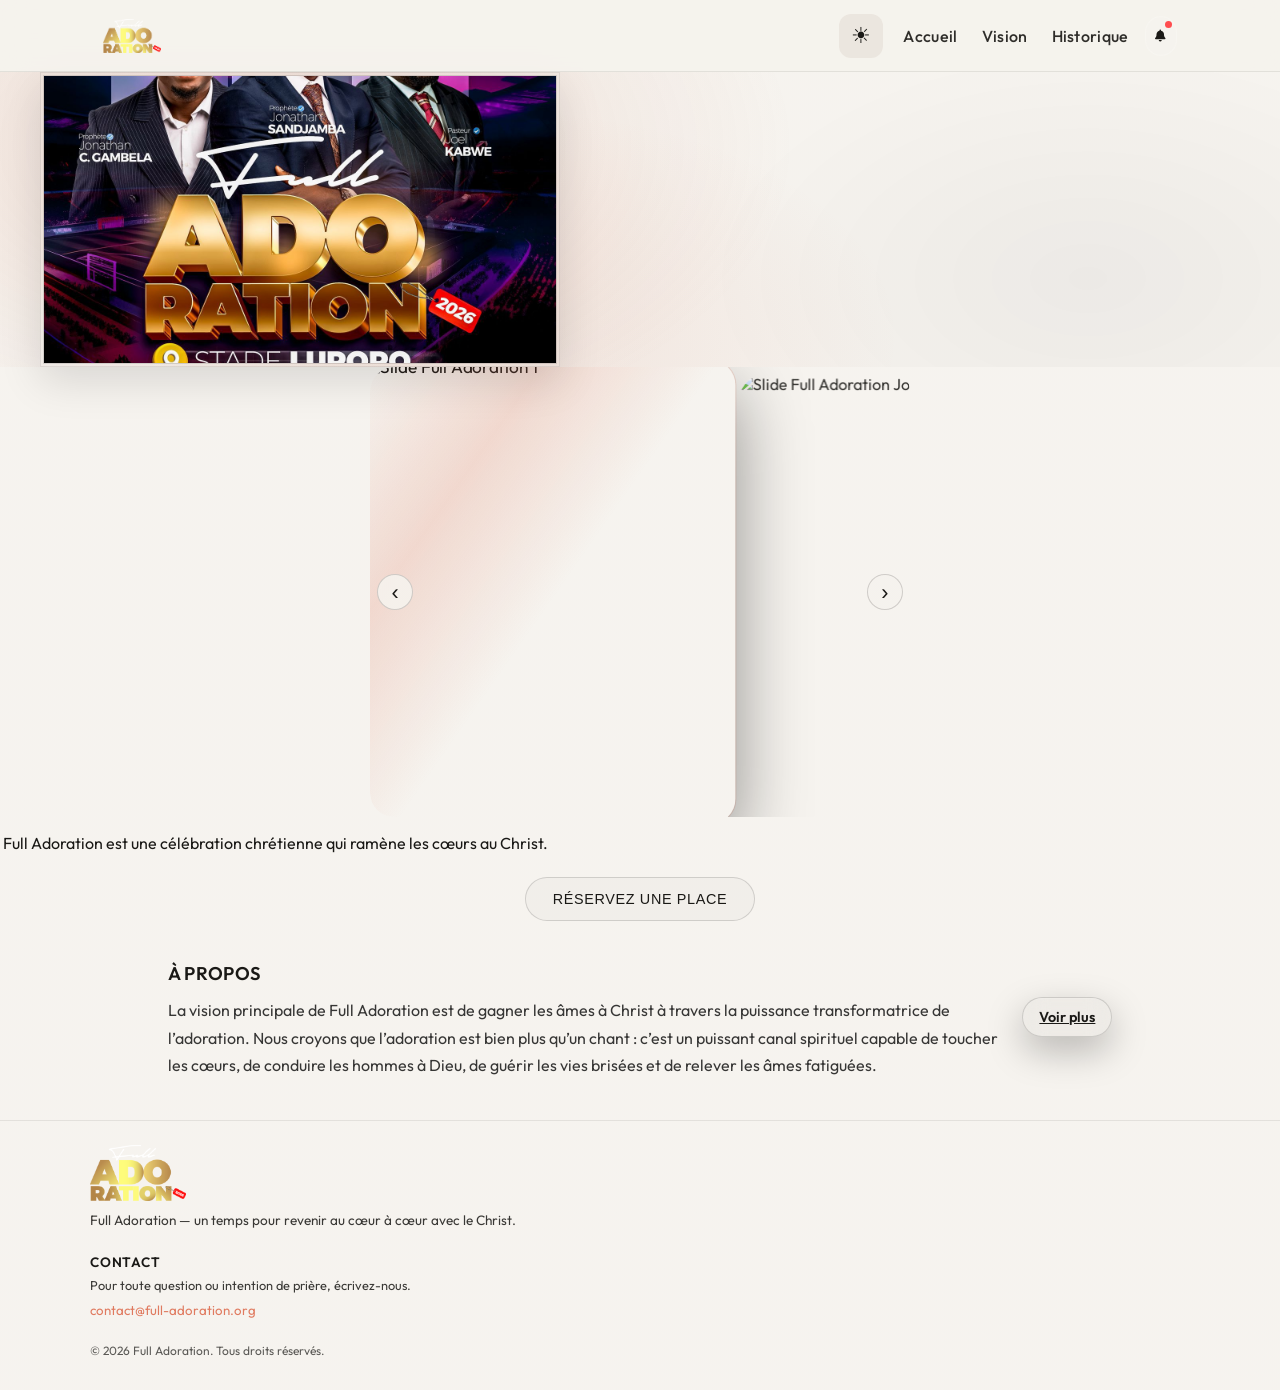
==== commit 2eeb7fc0: "first commit" ====
--- a/accueil.html
+++ b/accueil.html
@@ -34,13 +34,17 @@
           <li><a class="nav-link" href="accueil.html">Accueil</a></li>
           <li><a class="nav-link" href="#vision">Vision</a></li>
           <li><a class="nav-link" href="#historique">Historique</a></li>
-          <li>
-            <button type="button" class="nav-link nav-link--with-badge" aria-label="Notifications programme" id="nav-programme-notif">
-              <span class="nav-bell" aria-hidden="true"><i class="fa-solid fa-bell"></i></span>
-              <span class="nav-badge" aria-hidden="true"></span>
-            </button>
-          </li>
         </ul>
+
+        <button
+          type="button"
+          class="nav-link nav-link--with-badge"
+          aria-label="Notifications programme"
+          id="nav-programme-notif"
+        >
+          <span class="nav-bell" aria-hidden="true"><i class="fa-solid fa-bell"></i></span>
+          <span class="nav-badge" aria-hidden="true"></span>
+        </button>
       </nav>
     </div>
   </header>
@@ -52,7 +56,7 @@
         <p class="nav-notif-text">
           Le programme détaillé de Full Adoration sera publié prochainement.
         </p>
-        <a href="#programme" class="nav-notif-link">Voir la section programme</a>
+        <a href="messagerie.html" class="nav-notif-link">Voir les annonces</a>
       </li>
     </ul>
   </section>
@@ -139,7 +143,7 @@
       <span class="mobile-bottom-icon" aria-hidden="true"><i class="fa-regular fa-eye"></i></span>
       <span class="mobile-bottom-text">Vision</span>
     </a>
-    <a class="mobile-bottom-link" href="#programme">
+    <a class="mobile-bottom-link mobile-bottom-link--programme" href="programme.html" aria-label="Programme">
       <span class="mobile-bottom-icon" aria-hidden="true"><i class="fa-solid fa-calendar-days"></i></span>
       <span class="mobile-bottom-text">Programme</span>
     </a>
@@ -148,16 +152,10 @@
       <span class="mobile-bottom-text">Messagerie</span>
     </a>
     <a class="mobile-bottom-link" href="#menu-avance" aria-label="Menu avancé">
-      <span class="mobile-bottom-icon" aria-hidden="true"><i class="fa-solid fa-ellipsis-vertical"></i></span>
+      <span class="mobile-bottom-icon" aria-hidden="true"><i class="fa-solid fa-bars"></i></span>
       <span class="mobile-bottom-text">Plus</span>
     </a>
   </nav>
-
-  <button type="button" class="chat-launcher" aria-label="Ouvrir le chat">
-    <img src="assets/mascotte.png" alt="Chat Full Adoration" class="chat-launcher-logo">
-  </button>
-
-  <div class="chat-backdrop" hidden></div>
 
   <section class="presence-modal" aria-label="Confirmation de présence" hidden>
     <div class="presence-modal-inner">
@@ -231,29 +229,6 @@
       </form>
     </div>
   </section>
-
-  <section class="chat-window" aria-label="Assistant virtuel Full Adoration" hidden>
-    <header class="chat-header">
-      <div class="chat-header-title">
-        <img src="assets/mascotte.png" alt="Assistant virtuel Full Adoration" class="chat-header-logo">
-        <span>Assistant virtuel Full Adoration</span>
-      </div>
-      <button type="button" class="chat-close" aria-label="Fermer le chat">×</button>
-    </header>
-    <div class="chat-messages" id="chat-messages" aria-live="polite"></div>
-    <form class="chat-input-row" id="chat-form">
-      <label class="sr-only" for="chat-input">Votre message</label>
-      <input
-        type="text"
-        id="chat-input"
-        class="chat-input"
-        autocomplete="off"
-        placeholder="Écrivez votre message..."
-        required
-      >
-      <button type="submit" class="chat-send">Envoyer</button>
-    </form>
-  </section>
   
   <footer class="site-footer" role="contentinfo">
     <div class="site-footer-inner">
@@ -265,20 +240,6 @@
       </div>
       <div class="site-footer-columns">
         <div class="site-footer-col">
-          <h3 class="site-footer-title">Navigation</h3>
-          <ul class="site-footer-links">
-            <li><a href="#vision">Vision</a></li>
-            <li><a href="#historique">Historique</a></li>
-          </ul>
-        </div>
-        <div class="site-footer-col">
-          <h3 class="site-footer-title">À propos de l'évènement</h3>
-          <ul class="site-footer-links">
-            <li><a href="#lieu">Lieu</a></li>
-            <li><a href="#programme">Programme</a></li>
-          </ul>
-        </div>
-        <div class="site-footer-col">
           <h3 class="site-footer-title">Contact</h3>
           <p class="site-footer-text-small">
             Pour toute question ou intention de prière, écrivez-nous.
@@ -291,5 +252,158 @@
   </footer>
 
   <script src="js/app.js"></script>
+  <script type="text/plain">
+    (function () {
+      var grid = document.getElementById('programme-calendar-grid');
+      var monthEl = document.getElementById('programme-calendar-month');
+      if (!grid || !monthEl) return;
+
+      var now = new Date();
+      // avril = 3 (0-based)
+      var targetMonth = 3;
+      // Si on est avant avril, on affiche l'année courante. Sinon, année suivante.
+      var year = now.getMonth() <= targetMonth ? now.getFullYear() : now.getFullYear() + 1;
+
+      var relevantDays = [15, 16, 17, 19];
+      var dayToCardId = {
+        15: 'programme-time-15',
+        16: 'programme-time-16',
+        17: 'programme-time-17',
+        19: 'programme-time-19'
+      };
+
+      function pad2(n) {
+        return n < 10 ? '0' + n : '' + n;
+      }
+
+      function sameDay(a, b) {
+        return (
+          a.getFullYear() === b.getFullYear() &&
+          a.getMonth() === b.getMonth() &&
+          a.getDate() === b.getDate()
+        );
+      }
+
+      function monthLabelFr(y, m) {
+        var months = [
+          'janvier',
+          'février',
+          'mars',
+          'avril',
+          'mai',
+          'juin',
+          'juillet',
+          'août',
+          'septembre',
+          'octobre',
+          'novembre',
+          'décembre'
+        ];
+        return (months[m] || 'avril') + ' ' + y;
+      }
+
+      function dayNameToIndexFr(dayIndex) {
+        // JS: 0=dim..6=sam => Lun=0..Dim=6
+        return (dayIndex + 6) % 7;
+      }
+
+      function render() {
+        grid.innerHTML = '';
+
+        var first = new Date(year, targetMonth, 1);
+        var firstDay = first.getDay(); // 0=dim..6=sam
+        var startCol = dayNameToIndexFr(firstDay); // 0=Lun
+
+        var daysInMonth = new Date(year, targetMonth + 1, 0).getDate();
+        monthEl.textContent = monthLabelFr(year, targetMonth);
+
+        // Case vide avant le 1er du mois
+        for (var i = 0; i < startCol; i++) {
+          var empty = document.createElement('button');
+          empty.type = 'button';
+          empty.className = 'programme-day programme-day--empty';
+          empty.setAttribute('aria-hidden', 'true');
+          empty.tabIndex = -1;
+          empty.textContent = '';
+          grid.appendChild(empty);
+        }
+
+        var today = new Date(now.getFullYear(), now.getMonth(), now.getDate());
+
+        for (var d = 1; d <= daysInMonth; d++) {
+          var btn = document.createElement('button');
+          btn.type = 'button';
+          btn.className = 'programme-day';
+          btn.textContent = String(d);
+
+          var relevant = relevantDays.indexOf(d) !== -1;
+          if (relevant) btn.classList.add('programme-day--relevant');
+
+          var thisDate = new Date(year, targetMonth, d);
+          if (sameDay(thisDate, now) && year === now.getFullYear() && targetMonth === now.getMonth()) {
+            btn.classList.add('programme-day--today');
+          }
+
+          btn.setAttribute('aria-label', 'Date ' + d + '/' + pad2(targetMonth + 1) + '/' + year);
+
+          btn.addEventListener('click', function (ev) {
+            var day = parseInt(ev.currentTarget.textContent, 10);
+            if (!day || !dayToCardId[day]) return;
+            var card = document.getElementById(dayToCardId[day]);
+            if (!card) return;
+            card.scrollIntoView({ behavior: 'smooth', block: 'center' });
+            window.setTimeout(function () {
+              card.style.outline = '';
+              card.style.outlineOffset = '';
+            }, 1200);
+            card.style.outline = '2px solid rgba(224, 122, 95, 0.65)';
+            card.style.outlineOffset = '6px';
+          });
+
+          grid.appendChild(btn);
+        }
+      }
+
+      function animateNext() {
+        var relevantDates = relevantDays
+          .map(function (d) {
+            return new Date(year, targetMonth, d);
+          })
+          .sort(function (a, b) {
+            return a.getTime() - b.getTime();
+          });
+
+        // prochaine date >= aujourd'hui (journée)
+        var today = new Date(now.getFullYear(), now.getMonth(), now.getDate());
+        var next = null;
+        for (var i = 0; i < relevantDates.length; i++) {
+          if (relevantDates[i].getTime() >= today.getTime()) {
+            next = relevantDates[i];
+            break;
+          }
+        }
+        if (!next) next = relevantDates[0];
+
+        var nextDay = next.getDate();
+        var buttons = grid.querySelectorAll('.programme-day');
+        buttons.forEach(function (b) {
+          if (!b || !b.textContent) return;
+          var n = parseInt(String(b.textContent).trim(), 10);
+          if (!n) return;
+          if (b.classList.contains('programme-day--today')) return;
+          if (n === nextDay) b.classList.add('programme-day--next');
+          else b.classList.remove('programme-day--next');
+        });
+      }
+
+      render();
+      animateNext();
+
+      // Recalcul toutes les 2 minutes (si la page reste ouverte)
+      window.setInterval(function () {
+        animateNext();
+      }, 120000);
+    })();
+  </script>
 </body>
 </html>
--- a/css/styles.css
+++ b/css/styles.css
@@ -199,9 +199,9 @@
 
 /* Notification cachée jusqu'à la fin de l'animation héro */
 #nav-programme-notif.nav-programme-notif--delayed {
-  opacity: 0;
-  transform: translateY(-10px);
-  pointer-events: none;
+  opacity: 1;
+  transform: none;
+  pointer-events: auto;
 }
 
 #nav-programme-notif {
@@ -539,8 +539,20 @@
   .home,
   .landing,
   .experience,
-  .messagerie {
+  .messagerie,
+  .programme {
     padding-bottom: 84px;
+  }
+
+  /* Réduit l'espace sous le bouton "Réservez une place" */
+  .poster {
+    padding-bottom: 0 !important;
+  }
+
+  /* Supprime l'espace au-dessus de "À propos" sur accueil.html */
+  main.home:not(.vision-page) .vision-section {
+    padding-top: 0 !important;
+    padding-bottom: 0 !important;
   }
 
   /* La page Vision a déjà ses propres cartes full-screen,
@@ -572,7 +584,7 @@
 
   /* Sur la page Vision, on rapproche légèrement le menu du bas */
   main.vision-page ~ nav.mobile-bottom-nav {
-    bottom: calc(0.12rem + env(safe-area-inset-bottom));
+    bottom: calc(0.45rem + env(safe-area-inset-bottom));
   }
 
   [data-theme="light"] .mobile-bottom-nav {
@@ -630,6 +642,21 @@
   .mobile-bottom-link--active .mobile-bottom-icon {
     background: rgba(231, 197, 155, 0.24);
     border-color: rgba(231, 197, 155, 0.4);
+  }
+
+  /* Mise en valeur du bouton Programme (icône calendrier) */
+  .mobile-bottom-nav a.mobile-bottom-link--programme .mobile-bottom-icon {
+    position: relative;
+  }
+
+  .mobile-bottom-nav a.mobile-bottom-link--programme .mobile-bottom-icon::after {
+    content: '';
+    position: absolute;
+    inset: -3px;
+    border-radius: 999px;
+    border: 1px solid rgba(224, 122, 95, 0.75);
+    animation: programme-icon-pulse 1.8s infinite;
+    pointer-events: none;
   }
 
   .mobile-bottom-text {
@@ -662,6 +689,160 @@
   }
 }
 
+@keyframes programme-icon-pulse {
+  0% {
+    transform: scale(1);
+    opacity: 0.85;
+  }
+  60% {
+    transform: scale(1.18);
+    opacity: 0.25;
+  }
+  100% {
+    transform: scale(1);
+    opacity: 0.85;
+  }
+}
+
+/* ========== PROGRAMME CALENDRIER ========== */
+.programme-calendar {
+  margin: 0.85rem 0 0.95rem;
+  border-radius: 22px;
+  border: 1px solid rgba(255, 255, 255, 0.12);
+  background: rgba(0, 0, 0, 0.14);
+  backdrop-filter: blur(10px);
+  -webkit-backdrop-filter: blur(10px);
+  padding: 0.85rem 0.85rem 0.95rem;
+}
+
+[data-theme="light"] .programme-calendar {
+  background: rgba(0, 0, 0, 0.02);
+  border-color: rgba(0, 0, 0, 0.10);
+}
+
+.programme-calendar-top {
+  display: flex;
+  align-items: baseline;
+  justify-content: space-between;
+  gap: 0.8rem;
+  margin-bottom: 0.5rem;
+}
+
+.programme-calendar-month {
+  font-weight: 800;
+  letter-spacing: 0.02em;
+  text-transform: uppercase;
+  font-size: 0.98rem;
+}
+
+.programme-calendar-hint {
+  font-size: 0.78rem;
+  opacity: 0.75;
+}
+
+.programme-calendar-weekdays {
+  display: grid;
+  grid-template-columns: repeat(7, minmax(0, 1fr));
+  gap: 0.35rem;
+  margin-bottom: 0.45rem;
+  font-size: 0.75rem;
+  opacity: 0.75;
+}
+
+.programme-calendar-grid {
+  display: grid;
+  grid-template-columns: repeat(7, minmax(0, 1fr));
+  gap: 0.35rem;
+}
+
+.programme-day {
+  display: flex;
+  align-items: center;
+  justify-content: center;
+  height: 42px;
+  border-radius: 16px;
+  border: 1px solid rgba(255, 255, 255, 0.10);
+  background: rgba(255, 255, 255, 0.03);
+  color: rgba(255, 255, 255, 0.9);
+  font-weight: 750;
+  font-size: 0.9rem;
+  user-select: none;
+  transition:
+    transform 0.15s ease,
+    background 0.15s ease,
+    border-color 0.15s ease,
+    box-shadow 0.15s ease,
+    opacity 0.15s ease;
+}
+
+[data-theme="light"] .programme-day {
+  color: rgba(0, 0, 0, 0.80);
+  border-color: rgba(0, 0, 0, 0.08);
+  background: rgba(0, 0, 0, 0.02);
+}
+
+.programme-day--empty {
+  opacity: 0.22;
+  pointer-events: none;
+}
+
+.programme-day--relevant {
+  border-color: rgba(224, 122, 95, 0.55);
+  background: rgba(224, 122, 95, 0.18);
+  box-shadow: 0 10px 26px rgba(224, 122, 95, 0.10);
+}
+
+.programme-day--next {
+  border-color: rgba(224, 122, 95, 0.85);
+  background: rgba(224, 122, 95, 0.28);
+  animation: programme-day-next 1.35s ease-in-out infinite;
+}
+
+.programme-day--today {
+  border-color: rgba(255, 77, 79, 0.7);
+  background: rgba(255, 77, 79, 0.18);
+  animation: programme-day-today 1.2s ease-in-out infinite;
+}
+
+@keyframes programme-day-next {
+  0% {
+    transform: translateY(0) scale(1);
+    box-shadow: 0 10px 26px rgba(224, 122, 95, 0.12);
+  }
+  45% {
+    transform: translateY(-2px) scale(1.05);
+    box-shadow: 0 18px 40px rgba(224, 122, 95, 0.22);
+  }
+  100% {
+    transform: translateY(0) scale(1);
+    box-shadow: 0 10px 26px rgba(224, 122, 95, 0.12);
+  }
+}
+
+@keyframes programme-day-today {
+  0% {
+    transform: translateY(0) scale(1);
+  }
+  55% {
+    transform: translateY(-2px) scale(1.06);
+  }
+  100% {
+    transform: translateY(0) scale(1);
+  }
+}
+
+@media (max-width: 759px) {
+  .programme-calendar {
+    padding: 0.7rem 0.7rem 0.8rem;
+  }
+
+  .programme-day {
+    height: 36px;
+    border-radius: 14px;
+    font-size: 0.88rem;
+  }
+}
+
 /* Sécurise le retour du menu desktop après redimensionnement */
 @media (min-width: 760px) {
   .mobile-bottom-nav {
@@ -711,6 +892,11 @@
   border-radius: 8%;
   object-fit: contain;
   background: transparent;
+  transform: scale(1);
+  transition:
+    transform 420ms cubic-bezier(0.16, 1, 0.3, 1),
+    filter 420ms cubic-bezier(0.16, 1, 0.3, 1),
+    opacity 420ms cubic-bezier(0.16, 1, 0.3, 1);
 }
 
 .poster-slider {
@@ -737,6 +923,55 @@
   justify-content: center;
   border-radius: 24px;
   overflow: hidden;
+  opacity: 0.86;
+  transform: scale(0.98);
+  position: relative;
+  will-change: transform, opacity;
+  transition:
+    transform 420ms cubic-bezier(0.16, 1, 0.3, 1),
+    opacity 420ms cubic-bezier(0.16, 1, 0.3, 1);
+}
+
+.poster-slide--active {
+  opacity: 1;
+  transform: scale(1.03);
+  box-shadow:
+    0 28px 70px rgba(0, 0, 0, 0.42),
+    0 0 0 1px rgba(224, 122, 95, 0.18);
+}
+
+.poster-slide--next {
+  opacity: 0.92;
+  transform: scale(0.995);
+}
+
+.poster-slide::after {
+  content: "";
+  position: absolute;
+  inset: -40%;
+  background: linear-gradient(115deg,
+      rgba(224, 122, 95, 0.0) 35%,
+      rgba(224, 122, 95, 0.22) 50%,
+      rgba(224, 122, 95, 0.0) 65%);
+  opacity: 0;
+  transform: translateX(-25%) rotate(10deg);
+  transition: opacity 420ms cubic-bezier(0.16, 1, 0.3, 1);
+  pointer-events: none;
+}
+
+.poster-slide--active::after {
+  opacity: 1;
+}
+
+.poster-slide--active .poster-img {
+  transform: scale(1.045);
+  filter: saturate(1.06) contrast(1.02);
+  opacity: 1;
+}
+
+.poster-slide--next .poster-img {
+  opacity: 0.96;
+  filter: saturate(1.01) contrast(1.0);
 }
 
 .poster-slider-btn {
@@ -1071,6 +1306,7 @@
   width: 44px;
   height: 44px;
   padding: 0;
+  position: static;
   border: none;
   border-radius: 12px;
   background: var(--color-bg-soft);
@@ -1839,7 +2075,7 @@
 
 .site-footer-columns {
   display: grid;
-  grid-template-columns: repeat(3, minmax(0, 1fr));
+  grid-template-columns: repeat(auto-fit, minmax(220px, 1fr));
   gap: 1.5rem;
 }
 
@@ -1910,6 +2146,111 @@
 .vision-section {
   padding: 0.35rem 1rem 1.4rem;
   font-family: "Calibri Light", Calibri, "Outfit", system-ui, sans-serif;
+}
+
+/* ========== PROGRAMME ========== */
+.programme-section {
+  padding: 0.35rem 1rem 1.5rem;
+}
+
+.programme-inner {
+  max-width: 980px;
+  margin: 0 auto;
+  padding: 1.05rem 1.1rem;
+  border-radius: 22px;
+  border: 1px solid rgba(255, 255, 255, 0.12);
+  background: rgba(255, 255, 255, 0.04);
+  backdrop-filter: blur(10px);
+  -webkit-backdrop-filter: blur(10px);
+}
+
+[data-theme="light"] .programme-inner {
+  background: rgba(255, 255, 255, 0.8);
+  border-color: rgba(0, 0, 0, 0.10);
+}
+
+.programme-title {
+  margin: 0 0 0.4rem;
+  font-size: 1.15rem;
+  font-weight: 650;
+  letter-spacing: 0.02em;
+  text-transform: uppercase;
+}
+
+.programme-subtitle {
+  margin: 0 0 0.95rem;
+  opacity: 0.82;
+  line-height: 1.35;
+  font-size: 0.88rem;
+}
+
+.programme-times {
+  display: grid;
+  grid-template-columns: repeat(auto-fit, minmax(220px, 1fr));
+  gap: 0.55rem;
+}
+
+.programme-time {
+  padding: 0.75rem 0.75rem;
+  border-radius: 18px;
+  border: 1px solid rgba(255, 255, 255, 0.12);
+  background: rgba(0, 0, 0, 0.18);
+}
+
+[data-theme="light"] .programme-time {
+  background: rgba(0, 0, 0, 0.03);
+  border-color: rgba(0, 0, 0, 0.08);
+}
+
+.programme-time-num {
+  display: inline-block;
+  margin: 0 0 0.3rem;
+  font-weight: 800;
+  font-size: 1.05rem;
+  color: var(--color-accent);
+}
+
+.programme-time-text {
+  display: block;
+  font-size: 0.82rem;
+  opacity: 0.9;
+  line-height: 1.25;
+}
+
+.programme-actions {
+  margin-top: 1rem;
+}
+
+.programme-cta {
+  display: inline-flex;
+  align-items: center;
+  gap: 0.5rem;
+  padding: 0.7rem 1rem;
+  border-radius: 999px;
+  text-decoration: none;
+  color: #fff;
+  background: linear-gradient(135deg, rgba(224, 122, 95, 0.98), rgba(231, 197, 155, 0.9));
+  box-shadow: 0 18px 40px rgba(224, 122, 95, 0.20);
+  font-weight: 600;
+}
+
+.programme-cta:hover {
+  opacity: 0.92;
+}
+
+@media (max-width: 759px) {
+  .programme-inner {
+    padding: 1rem 0.95rem;
+  }
+
+  .programme-times {
+    grid-template-columns: 1fr;
+    gap: 0.45rem;
+  }
+
+  .programme-subtitle {
+    margin-bottom: 0.75rem;
+  }
 }
 
 .vision-inner {
@@ -2005,9 +2346,26 @@
 
 .vision-card-head {
   display: flex;
-  align-items: center;
-  gap: 0.6rem;
+  flex-direction: column;
+  align-items: center;
+  gap: 0.35rem;
   margin-bottom: 0.55rem;
+}
+
+.vision-card-index-row {
+  display: flex;
+  align-items: center;
+  justify-content: center;
+  gap: 0.45rem;
+  width: 100%;
+}
+
+.vision-card-meta-row {
+  display: flex;
+  align-items: center;
+  justify-content: center;
+  gap: 0.5rem;
+  width: 100%;
 }
 
 .vision-card-content {
@@ -2020,12 +2378,14 @@
   background: rgba(0, 0, 0, 0.15);
   margin-top: auto;
   overflow: hidden;
+  position: relative;
 }
 
 .vision-card-img {
   width: 100%;
   height: 100%;
   object-fit: contain;
+  object-position: center bottom;
   display: block;
 }
 
@@ -2048,6 +2408,30 @@
   color: rgba(122, 75, 37, 0.95);
 }
 
+.vision-card-back {
+  width: 30px;
+  height: 30px;
+  display: inline-flex;
+  align-items: center;
+  justify-content: center;
+  border-radius: 999px;
+  border: 1px solid rgba(255, 255, 255, 0.26);
+  background: rgba(255, 255, 255, 0.09);
+  color: rgba(255, 255, 255, 0.96);
+  text-decoration: none;
+  flex: 0 0 auto;
+}
+
+.vision-card-back:hover {
+  background: rgba(255, 255, 255, 0.16);
+}
+
+[data-theme="light"] .vision-card-back {
+  border-color: rgba(0, 0, 0, 0.12);
+  background: rgba(255, 255, 255, 0.82);
+  color: rgba(76, 52, 28, 0.95);
+}
+
 .vision-card-icon {
   font-size: 1.05rem;
   color: var(--color-accent);
@@ -2061,12 +2445,14 @@
   font-weight: 700;
   letter-spacing: 0.01em;
   text-transform: uppercase;
+  text-align: center;
 }
 
 .vision-card-body {
   display: flex;
   flex-direction: column;
   gap: 0.55rem;
+  flex: 1 1 auto;
 }
 
 .vision-card-text {
@@ -2075,6 +2461,7 @@
   color: rgba(255, 255, 255, 0.92);
   font-size: 0.98rem;
   display: block;
+  text-align: justify;
 }
 
 [data-theme="light"] .vision-card-text {
@@ -2083,6 +2470,7 @@
 
 .vision-card-text-row {
   display: block;
+  flex: 1 1 auto;
 }
 
 .vision-card-text-row .vision-card-text {
@@ -2158,26 +2546,52 @@
   justify-content: center;
   width: auto;
   height: auto;
-  padding: 0.55rem 0.95rem;
+  padding: 0.6rem 1rem;
   border-radius: 999px;
   border: 1px solid rgba(255, 255, 255, 0.18);
-  background: rgba(255, 255, 255, 0.05);
+  background:
+    radial-gradient(circle at top left, rgba(224, 122, 95, 0.22), transparent 55%),
+    rgba(255, 255, 255, 0.06);
   color: var(--color-text);
   cursor: pointer;
   font-weight: 600;
-  font-size: 0.88rem;
+  font-size: 0.9rem;
   white-space: nowrap;
-  transition: transform 0.15s ease, border-color 0.15s ease, background 0.15s ease, opacity 0.15s ease;
+  transition:
+    transform 0.15s ease,
+    border-color 0.15s ease,
+    background 0.15s ease,
+    box-shadow 0.15s ease,
+    opacity 0.15s ease;
+  box-shadow:
+    0 14px 36px rgba(0, 0, 0, 0.25),
+    inset 0 1px 0 rgba(255, 255, 255, 0.08);
+  backdrop-filter: blur(12px);
+  -webkit-backdrop-filter: blur(12px);
 }
 
 .vision-more:hover {
   transform: translateY(-1px);
   border-color: rgba(224, 122, 95, 0.55);
-  background: rgba(224, 122, 95, 0.12);
+  background:
+    radial-gradient(circle at top left, rgba(224, 122, 95, 0.35), transparent 55%),
+    rgba(224, 122, 95, 0.12);
+  box-shadow:
+    0 18px 44px rgba(0, 0, 0, 0.32),
+    0 0 0 6px rgba(224, 122, 95, 0.13),
+    inset 0 1px 0 rgba(255, 255, 255, 0.08);
 }
 
 .vision-more:active {
   transform: translateY(0);
+}
+
+.vision-more:focus-visible {
+  outline: none;
+  box-shadow:
+    0 18px 44px rgba(0, 0, 0, 0.32),
+    0 0 0 4px rgba(224, 122, 95, 0.45),
+    inset 0 1px 0 rgba(255, 255, 255, 0.08);
 }
 
 [data-theme="light"] .vision-more {
@@ -2186,7 +2600,7 @@
 }
 
 @media (max-width: 759px) {
-  .vision-section {
+  main.vision-page .vision-section {
     padding: 0;
     /* Passage card par card au scroll */
     height: 100vh;
@@ -2197,34 +2611,34 @@
     padding-bottom: 0;
   }
 
-  .vision-cards {
+  main.vision-page .vision-cards {
     display: flex;
     flex-direction: column;
     gap: 0;
     margin-top: 0;
   }
 
-  .vision-inner {
+  main.vision-page .vision-inner {
     padding: 0;
   }
 
-  .vision-title {
+  main.vision-page .vision-title {
     display: none;
   }
 
-  .vision-text {
+  main.vision-page .vision-text {
     display: none;
   }
 
-  .vision-back {
+  main.vision-page .vision-back {
     display: none;
   }
 
-  .vision-title {
+  main.vision-page .vision-title {
     font-size: 1.05rem;
   }
 
-  .vision-text {
+  main.vision-page .vision-text {
     font-size: 0.96rem;
   }
 
@@ -2241,6 +2655,9 @@
     height: auto;
     min-height: 160px;
     margin-top: 0;
+    margin-bottom: 0;
+    /* Colle l'image sous le menu fixe */
+    transform: translateY(90px);
   }
 
   .vision-card-title {
@@ -2268,9 +2685,28 @@
     margin-left: 0;
   }
 
+  /* Le bouton est à l'intérieur du span clamped, donc on force un flux texte */
+  .vision-card-text {
+    display: flex !important;
+    width: 100% !important;
+  }
+
+  .vision-card-more {
+    display: inline !important;
+    padding: 0 !important;
+    border: 0 !important;
+    background: transparent !important;
+    font-size: 0.85em;
+    line-height: inherit;
+    vertical-align: baseline;
+    flex: 0 0 auto;
+    margin-left: 0;
+  }
+
   .vision-card-text-row {
     gap: 0;
-    display: block;
+    display: flex;
+    align-items: baseline;
   }
 
   .vision-card-more {
@@ -2280,6 +2716,29 @@
     margin-top: 0;
   }
 
+  /* Met le bouton sur la dernière ligne visible (positionnement en fin de bloc) */
+  .vision-card-text {
+    display: block !important;
+    position: relative !important;
+    padding-right: 5.4rem !important;
+  }
+
+  .vision-card-more {
+    position: absolute !important;
+    right: 0.1rem !important;
+    bottom: 0.05em !important;
+    margin-left: 0 !important;
+    padding: 0 !important;
+    border: 0 !important;
+    background: transparent !important;
+    font-size: 0.85em !important;
+    vertical-align: baseline;
+  }
+
+  .vision-card--expanded .vision-card-more {
+    position: static !important;
+  }
+
   .vision-card {
     border-radius: 0;
     min-height: 100vh;
@@ -2287,17 +2746,47 @@
   }
 
   .vision-card--expanded .vision-card-content {
-    background: rgba(0, 0, 0, 0.38);
-    backdrop-filter: blur(10px);
-    -webkit-backdrop-filter: blur(10px);
+    background: transparent;
+    backdrop-filter: none;
+    -webkit-backdrop-filter: none;
+    align-items: center;
+    text-align: justify;
+  }
+
+  /* Espace vertical entre le titre (header) et le texte */
+  .vision-card--expanded .vision-card-body {
+    padding-top: 0.15rem;
+  }
+
+  .vision-card--expanded .vision-card-head {
+    margin-bottom: 0.35rem;
+  }
+
+  .vision-card--expanded .vision-card-content {
+    /* Réduit l'inset pour que le texte soit plus proche du background */
+    padding-top: 0.65rem;
+  }
+
+  .vision-card--expanded .vision-card-head {
+    justify-content: center;
+  }
+
+  .vision-card--expanded .vision-card-text {
+    text-align: justify !important;
+    margin: 0 auto !important;
+    width: auto !important;
+    max-width: 92%;
+    padding-left: 0 !important;
+    padding-right: 0 !important;
   }
 
   .vision-card--expanded .vision-card-img {
-    filter: blur(7px) brightness(0.75);
-    transform: scale(1.03);
+    filter: blur(8px) brightness(0.6);
+    transform: scale(1.06);
     width: 100%;
     height: 100%;
-    object-fit: contain;
+    object-fit: cover;
+    opacity: 0.95;
   }
 
   /* L'image devient le background de toute la card */
@@ -2310,6 +2799,18 @@
     z-index: 0;
   }
 
+  /* Overlay pour rendre le texte lisible (plus léger que blur sur l'image) */
+  .vision-card--expanded .vision-card-media::after {
+    content: "";
+    position: absolute;
+    inset: 0;
+    background: rgba(0, 0, 0, 0.22);
+    backdrop-filter: none;
+    -webkit-backdrop-filter: none;
+    z-index: 0;
+    pointer-events: none;
+  }
+
   .vision-card--expanded .vision-card-content {
     position: relative;
     z-index: 1;
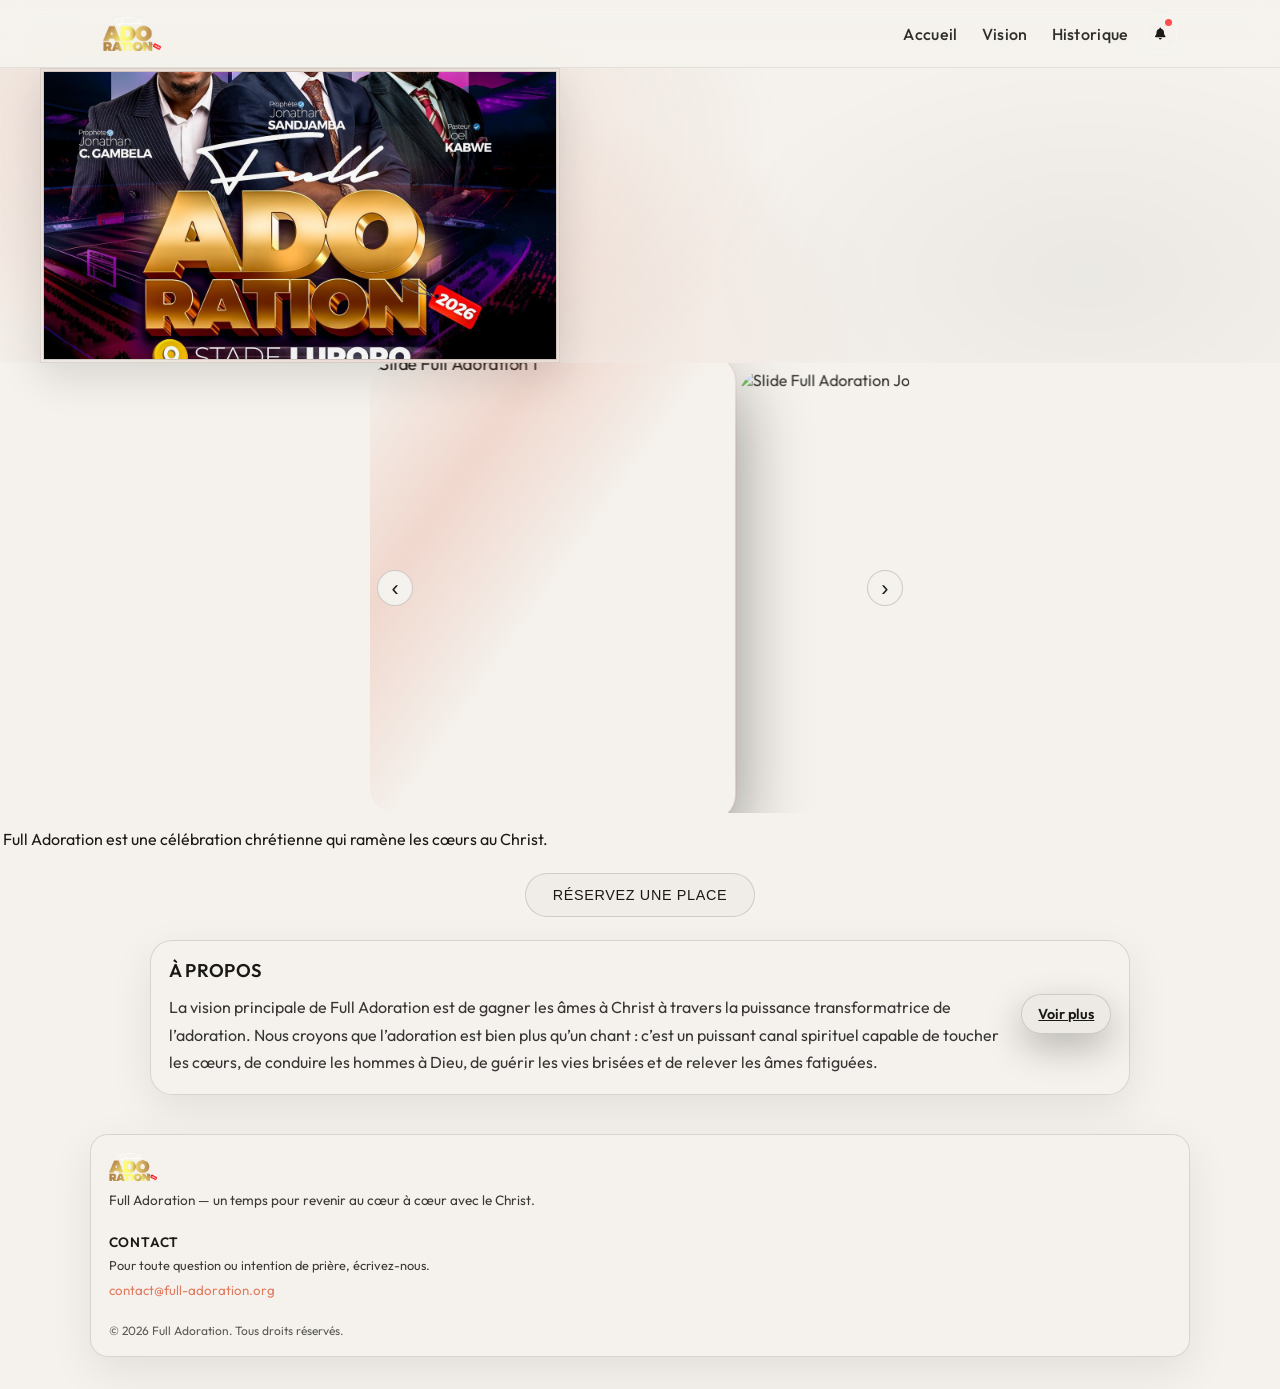
==== commit edd866c0: "UI: fond global, messagerie/accueil/footer, thème et modales Made-with: Cursor" ====
--- a/accueil.html
+++ b/accueil.html
@@ -25,12 +25,6 @@
           <span class="nav-toggle-bar"></span>
         </button>
         <ul class="nav-menu" id="nav-menu">
-          <li class="nav-item-toggle">
-            <button type="button" class="theme-toggle" aria-label="Basculer en mode clair" title="Mode clair / sombre">
-              <span class="theme-icon sun" aria-hidden="true">☀</span>
-              <span class="theme-icon moon" aria-hidden="true">☽</span>
-            </button>
-          </li>
           <li><a class="nav-link" href="accueil.html">Accueil</a></li>
           <li><a class="nav-link" href="#vision">Vision</a></li>
           <li><a class="nav-link" href="#historique">Historique</a></li>
@@ -39,7 +33,7 @@
         <button
           type="button"
           class="nav-link nav-link--with-badge"
-          aria-label="Notifications programme"
+          aria-label="Ouvrir la messagerie"
           id="nav-programme-notif"
         >
           <span class="nav-bell" aria-hidden="true"><i class="fa-solid fa-bell"></i></span>
@@ -68,7 +62,18 @@
       <div class="hero-inner">
         <div class="hero-media-left" aria-hidden="true">
           <div class="hero-media-frame">
-            <video class="hero-video" autoplay muted loop playsinline preload="metadata" poster="assets/affiche.jpeg">
+            <video
+              class="hero-video"
+              autoplay
+              muted
+              loop
+              playsinline
+              preload="metadata"
+              poster="assets/affiche.jpeg"
+              disablepictureinpicture
+              disableremoteplayback
+              controlslist="nodownload noplaybackrate nofullscreen"
+            >
               <source src="assets/mov.mp4" type="video/mp4">
             </video>
             <div class="hero-video-overlay" id="hero-video-overlay" aria-live="polite">
@@ -151,7 +156,7 @@
       <span class="mobile-bottom-icon" aria-hidden="true"><i class="fa-regular fa-message"></i></span>
       <span class="mobile-bottom-text">Messagerie</span>
     </a>
-    <a class="mobile-bottom-link" href="#menu-avance" aria-label="Menu avancé">
+    <a class="mobile-bottom-link" href="parametres.html" aria-label="Paramètres et menu avancé">
       <span class="mobile-bottom-icon" aria-hidden="true"><i class="fa-solid fa-bars"></i></span>
       <span class="mobile-bottom-text">Plus</span>
     </a>
--- a/css/styles.css
+++ b/css/styles.css
@@ -9,12 +9,22 @@
   --color-accent: #e07a5f;
   --ease-out-expo: cubic-bezier(0.16, 1, 0.3, 1);
   --ease-in-out-smooth: cubic-bezier(0.65, 0, 0.35, 1);
+  /* Fond global (même logique partout : messagerie, accueil, programme, etc.) */
+  --app-bg-image: url("../assets/bk.jpg");
+  --app-bg-overlay: linear-gradient(
+    rgba(0, 0, 0, 0.88),
+    rgba(0, 0, 0, 0.88)
+  );
 }
 
 [data-theme="light"] {
   --color-bg: #f5f2ed;
   --color-bg-soft: #ebe6df;
   --color-text: #1a1916;
+  --app-bg-overlay: linear-gradient(
+    rgba(245, 242, 237, 0.9),
+    rgba(245, 242, 237, 0.9)
+  );
 }
 
 /* Réduction des mouvements */
@@ -22,33 +32,62 @@
   .landing-logo-img {
     animation: logo-enter 0.5s var(--ease-out-expo) forwards !important;
   }
+
+  .mobile-bottom-nav a.mobile-bottom-link--programme .mobile-bottom-icon::after,
+  .nav-badge,
+  .landing-countdown-value--seconds {
+    animation: none !important;
+  }
+
+  .app-pop__panel {
+    animation: none;
+  }
 }
 
 *, *::before, *::after {
   box-sizing: border-box;
 }
 
+/* Fond global sur <html> : photo + voile (variables --app-bg-*), identique sur toute l’app */
 html {
+  min-height: 100%;
+  min-height: 100dvh;
   height: 100%;
+  /* Fallback sous la photo (thème via --color-bg sur :root / [data-theme]) */
+  background-color: var(--color-bg);
+  background-image: var(--app-bg-overlay), var(--app-bg-image);
+  background-position: center, center;
+  background-size: cover, cover;
+  background-repeat: no-repeat, no-repeat;
+  background-attachment: fixed, fixed;
 }
 
 body {
   margin: 0;
   min-height: 100%;
+  min-height: 100dvh;
   font-family: "Outfit", system-ui, sans-serif;
-  background:
-    linear-gradient(rgba(0, 0, 0, 0.88), rgba(0, 0, 0, 0.88)),
-    url("../assets/bk.jpg") center/cover fixed no-repeat;
+  background: transparent;
   color: var(--color-text);
   -webkit-font-smoothing: antialiased;
   padding: env(safe-area-inset-top) env(safe-area-inset-right) env(safe-area-inset-bottom) env(safe-area-inset-left);
   overflow-x: hidden;
 }
 
-[data-theme="light"] body {
-  background:
-    linear-gradient(rgba(245, 242, 237, 0.9), rgba(245, 242, 237, 0.9)),
-    url("../assets/bk.jpg") center/cover fixed no-repeat;
+/* Fond uniquement sur <html> : les pages laissent voir le même arrière-plan partout */
+main {
+  background: transparent;
+}
+
+/* Mobile : background-attachment:fixed repaint souvent → scroll pour fluidité */
+@media (max-width: 759px) {
+  html {
+    background-attachment: scroll, scroll;
+  }
+
+  .poster-slider-btn {
+    background-attachment: scroll, scroll;
+  }
 }
 
 .sr-only {
@@ -61,6 +100,155 @@
   clip: rect(0, 0, 0, 0);
   white-space: nowrap;
   border: 0;
+}
+
+/* ========== Pop-up global (app.js showAppModal) — même style partout ========== */
+body.app-pop-open {
+  overflow: hidden;
+}
+
+.app-pop[hidden] {
+  display: none !important;
+}
+
+.app-pop:not([hidden]) {
+  display: flex;
+  position: fixed;
+  inset: 0;
+  z-index: 10050;
+  align-items: center;
+  justify-content: center;
+  padding: max(1rem, env(safe-area-inset-top)) max(1rem, env(safe-area-inset-right))
+    max(1rem, env(safe-area-inset-bottom)) max(1rem, env(safe-area-inset-left));
+  box-sizing: border-box;
+  pointer-events: auto;
+}
+
+.app-pop__backdrop {
+  position: absolute;
+  inset: 0;
+  background: rgba(0, 0, 0, 0.62);
+  backdrop-filter: blur(4px);
+  -webkit-backdrop-filter: blur(4px);
+}
+
+[data-theme="light"] .app-pop__backdrop {
+  background: rgba(15, 15, 15, 0.45);
+}
+
+.app-pop__panel {
+  position: relative;
+  width: 100%;
+  max-width: min(17.5rem, calc(100vw - 2.5rem));
+  padding: 1.1rem 1rem 1rem;
+  border-radius: 1rem;
+  background: linear-gradient(165deg, rgba(32, 32, 32, 0.99), rgba(18, 18, 18, 0.99));
+  border: 1px solid rgba(255, 255, 255, 0.14);
+  box-shadow:
+    0 0 0 1px rgba(255, 255, 255, 0.04),
+    0 16px 40px rgba(0, 0, 0, 0.55);
+  color: var(--color-text);
+  text-align: center;
+  font-family: "Calibri Light", Calibri, "Outfit", system-ui, sans-serif;
+  animation: app-pop-in 0.28s cubic-bezier(0.16, 1, 0.3, 1) both;
+}
+
+[data-theme="light"] .app-pop__panel {
+  background: linear-gradient(165deg, #fdfcfa, #f5f1eb);
+  border-color: rgba(0, 0, 0, 0.1);
+  box-shadow:
+    0 0 0 1px rgba(0, 0, 0, 0.04),
+    0 16px 36px rgba(0, 0, 0, 0.14);
+}
+
+.app-pop__icon {
+  font-size: 1.65rem;
+  line-height: 1;
+  margin-bottom: 0.45rem;
+}
+
+.app-pop__icon--info,
+.app-pop__icon--error {
+  color: #e07a5f;
+}
+
+.app-pop__icon--success {
+  color: #5ecf8f;
+}
+
+[data-theme="light"] .app-pop__icon--success {
+  color: #15803d;
+}
+
+.app-pop__title {
+  margin: 0 0 0.5rem;
+  font-size: clamp(0.95rem, 3.4vw, 1.1rem);
+  font-weight: 600;
+  letter-spacing: 0.02em;
+  line-height: 1.2;
+}
+
+.app-pop__text {
+  margin: 0 0 0.95rem;
+  font-size: clamp(0.82rem, 3vw, 0.92rem);
+  line-height: 1.4;
+  opacity: 0.92;
+}
+
+.app-pop__text p {
+  margin: 0;
+}
+
+.app-pop__text p + p {
+  margin-top: 0.65rem;
+}
+
+.app-pop__text strong {
+  font-weight: 600;
+  color: #f3d8b4;
+}
+
+[data-theme="light"] .app-pop__text strong {
+  color: #8b4518;
+}
+
+.app-pop__btn {
+  width: 100%;
+  padding: 0.65rem 1rem;
+  font-family: inherit;
+  font-size: 0.9rem;
+  font-weight: 600;
+  color: #fff;
+  background: var(--color-accent);
+  border: none;
+  border-radius: 999px;
+  cursor: pointer;
+  box-shadow: 0 4px 20px rgba(224, 122, 95, 0.45);
+  transition: background 0.2s, transform 0.15s;
+}
+
+.app-pop__btn:hover {
+  background: #c96a4e;
+}
+
+.app-pop__btn:active {
+  transform: scale(0.98);
+}
+
+.app-pop__btn:focus-visible {
+  outline: 3px solid rgba(224, 122, 95, 0.55);
+  outline-offset: 2px;
+}
+
+@keyframes app-pop-in {
+  from {
+    opacity: 0;
+    transform: scale(0.94) translateY(12px);
+  }
+  to {
+    opacity: 1;
+    transform: scale(1) translateY(0);
+  }
 }
 
 /* ========== HERO MEDIA (sous navbar) ========== */
@@ -536,12 +724,15 @@
     display: none !important;
   }
 
-  .home,
-  .landing,
-  .experience,
   .messagerie,
   .programme {
-    padding-bottom: 84px;
+    /* Espace pour le menu fixe + encoche iPhone (index / experience : pas de menu bas) */
+    padding-bottom: calc(96px + env(safe-area-inset-bottom, 0px));
+  }
+
+  /* Accueil : le footer est après </main> — pas de padding bas sur <main> (évite le vide entre « À propos » et le footer) */
+  .home {
+    padding-bottom: 0 !important;
   }
 
   /* Réduit l'espace sous le bouton "Réservez une place" */
@@ -572,13 +763,14 @@
     gap: 0.2rem;
     padding: 0.4rem 0.3rem 0.45rem;
     border-radius: 20px;
-    background: transparent;
+    /* Fond opaque : évite backdrop-filter (très coûteux au scroll sur mobile) */
+    background: rgba(14, 14, 14, 0.94);
     border: 1px solid rgba(255, 255, 255, 0.1);
     box-shadow:
       0 18px 40px rgba(0, 0, 0, 0.5),
       inset 0 1px 0 rgba(255, 255, 255, 0.06);
-    backdrop-filter: blur(12px);
-    -webkit-backdrop-filter: blur(12px);
+    backdrop-filter: none;
+    -webkit-backdrop-filter: none;
     z-index: 145;
   }
 
@@ -588,9 +780,19 @@
   }
 
   [data-theme="light"] .mobile-bottom-nav {
-    background: transparent;
+    background: rgba(248, 245, 240, 0.96);
     border-color: rgba(0, 0, 0, 0.1);
     box-shadow: 0 14px 32px rgba(0, 0, 0, 0.14);
+  }
+
+  .navbar {
+    backdrop-filter: none;
+    -webkit-backdrop-filter: none;
+    background: rgba(0, 0, 0, 0.94);
+  }
+
+  [data-theme="light"] .navbar {
+    background: rgba(245, 242, 237, 0.97);
   }
 
   .mobile-bottom-link {
@@ -655,7 +857,9 @@
     inset: -3px;
     border-radius: 999px;
     border: 1px solid rgba(224, 122, 95, 0.75);
-    animation: programme-icon-pulse 1.8s infinite;
+    /* Animation continue = repaints permanents ; désactivée sur mobile pour fluidité */
+    animation: none;
+    opacity: 0.9;
     pointer-events: none;
   }
 
@@ -671,9 +875,9 @@
     left: 0;
     right: 0;
     padding: 1rem 1.25rem 1.25rem;
-    background: rgba(0, 0, 0, 0.86);
-    backdrop-filter: blur(14px);
-    -webkit-backdrop-filter: blur(14px);
+    background: rgba(0, 0, 0, 0.94);
+    backdrop-filter: none;
+    -webkit-backdrop-filter: none;
     border-bottom: 1px solid rgba(255, 255, 255, 0.08);
     gap: 0.25rem;
   }
@@ -982,9 +1186,12 @@
   height: 36px;
   border: 1px solid rgba(255, 255, 255, 0.24);
   border-radius: 999px;
-  background:
-    linear-gradient(rgba(0, 0, 0, 0.88), rgba(0, 0, 0, 0.88)),
-    url("../assets/bk.jpg") center/cover fixed no-repeat;
+  /* Même fond global que le reste de l’app (--app-bg-*) */
+  background-image: var(--app-bg-overlay), var(--app-bg-image);
+  background-position: center, center;
+  background-size: cover, cover;
+  background-repeat: no-repeat, no-repeat;
+  background-attachment: fixed, fixed;
   color: #fff;
   font-size: 1.35rem;
   line-height: 1;
@@ -1010,9 +1217,6 @@
 }
 
 [data-theme="light"] .poster-slider-btn {
-  background:
-    linear-gradient(rgba(245, 242, 237, 0.9), rgba(245, 242, 237, 0.9)),
-    url("../assets/bk.jpg") center/cover fixed no-repeat;
   color: #1a1916;
   border-color: rgba(0, 0, 0, 0.16);
 }
@@ -1126,6 +1330,48 @@
   .hero-video {
     border-radius: 0;
     border: 0.5px solid rgba(255, 255, 255, 0.05);
+    /* Pas d’interaction : évite l’apparition des contrôles natifs au tap */
+    pointer-events: none;
+  }
+
+  /* Masquer barre de progression / play / suivant-précédent (Chrome, Safari, Edge) */
+  .hero-video::-webkit-media-controls {
+    display: none !important;
+  }
+
+  .hero-video::-webkit-media-controls-enclosure {
+    display: none !important;
+  }
+
+  .hero-video::-webkit-media-controls-panel {
+    display: none !important;
+  }
+
+  .hero-video::-webkit-media-controls-overlay-play-button {
+    display: none !important;
+  }
+
+  .hero-video::-webkit-media-controls-play-button {
+    display: none !important;
+  }
+
+  .hero-video::-webkit-media-controls-start-playback-button {
+    display: none !important;
+  }
+
+  .hero-video::-webkit-media-controls-timeline {
+    display: none !important;
+  }
+
+  .hero-video::-webkit-media-controls-current-time-display,
+  .hero-video::-webkit-media-controls-time-remaining-display {
+    display: none !important;
+  }
+
+  .hero-video::-webkit-media-controls-mute-button,
+  .hero-video::-webkit-media-controls-volume-slider,
+  .hero-video::-webkit-media-controls-fullscreen-button {
+    display: none !important;
   }
 
   /* Espacements latéraux identiques */
@@ -1299,58 +1545,6 @@
   outline: 2px solid var(--color-accent);
   outline-offset: 4px;
   border-radius: 6px;
-}
-
-/* Toggle thème */
-.theme-toggle {
-  width: 44px;
-  height: 44px;
-  padding: 0;
-  position: static;
-  border: none;
-  border-radius: 12px;
-  background: var(--color-bg-soft);
-  color: var(--color-text);
-  cursor: pointer;
-  display: flex;
-  align-items: center;
-  justify-content: center;
-  box-shadow: 0 2px 12px rgba(0, 0, 0, 0.3);
-  transition: transform 0.2s, box-shadow 0.2s, background 0.3s;
-}
-
-.theme-toggle:hover {
-  transform: scale(1.05);
-  box-shadow: 0 4px 20px rgba(0, 0, 0, 0.35);
-}
-
-.theme-toggle:focus-visible {
-  outline: 2px solid currentColor;
-  outline-offset: 3px;
-}
-
-.navbar .theme-toggle {
-  position: static;
-  box-shadow: none;
-}
-
-.theme-icon {
-  position: absolute;
-  font-size: 1.35rem;
-  opacity: 0;
-  transition: opacity 0.3s;
-}
-
-.theme-icon.moon {
-  opacity: 1;
-}
-
-[data-theme="light"] .theme-icon.moon {
-  opacity: 0;
-}
-
-[data-theme="light"] .theme-icon.sun {
-  opacity: 1;
 }
 
 /* ========== LANDING — Centrage et mise en page ========== */
@@ -1812,17 +2006,18 @@
   opacity: 0.9;
 }
 
-/* ========== MODAL PRÉSENCE ========== */
+/* ========== MODAL PRÉSENCE (Réservez une place) — aligné sur experience.css / formulaire inscription ========== */
+/* Au-dessus du menu bas mobile (z-index 145) pour que les boutons restent cliquables */
 .presence-modal {
   position: fixed;
   top: 50%;
   left: 50%;
-  width: min(440px, 94vw);
-  max-height: 78vh;
-  z-index: 140;
-  transform: translate(-50%, -50%) scale(0.9);
+  width: min(380px, 92vw);
+  max-height: min(90vh, calc(100dvh - 2rem));
+  z-index: 160;
+  transform: translate(-50%, -50%) scale(0.96);
   opacity: 0;
-  transition: opacity 0.2s ease-out, transform 0.2s ease-out;
+  transition: opacity 0.25s ease-out, transform 0.25s cubic-bezier(0.16, 1, 0.3, 1);
 }
 
 .presence-modal[hidden] {
@@ -1835,30 +2030,25 @@
 }
 
 .presence-modal-inner {
-  background:
-    radial-gradient(circle at top left, rgba(224, 122, 95, 0.26), transparent 55%),
-    radial-gradient(circle at bottom right, rgba(120, 92, 255, 0.22), transparent 55%),
-    rgba(10, 10, 10, 0.96);
+  font-family: "Outfit", system-ui, sans-serif;
   color: var(--color-text);
-  border-radius: 20px;
-  border: 1px solid rgba(255, 255, 255, 0.18);
-  box-shadow:
-    0 26px 70px rgba(0, 0, 0, 0.95),
-    0 0 0 1px rgba(255, 255, 255, 0.05);
-  padding: 1.05rem 1.15rem 1.05rem;
+  background: rgba(14, 14, 14, 0.94);
+  border-radius: 12px;
+  border: 1px solid rgba(255, 255, 255, 0.2);
+  box-shadow: 0 2px 12px rgba(0, 0, 0, 0.35);
+  padding: 1.25rem 1.15rem 1.15rem;
   display: flex;
   flex-direction: column;
-  gap: 0.85rem;
+  gap: 1.25rem;
+  overflow-y: auto;
+  -webkit-overflow-scrolling: touch;
 }
 
 [data-theme="light"] .presence-modal-inner {
-  background:
-    radial-gradient(circle at top left, rgba(196, 92, 62, 0.18), transparent 55%),
-    radial-gradient(circle at bottom right, rgba(120, 92, 255, 0.16), transparent 55%),
-    rgba(245, 242, 237, 0.99);
+  background: rgba(255, 255, 255, 0.97);
   color: #1a1916;
-  border-color: rgba(0, 0, 0, 0.12);
-  box-shadow: 0 22px 42px rgba(0, 0, 0, 0.18);
+  border-color: rgba(0, 0, 0, 0.15);
+  box-shadow: 0 4px 24px rgba(0, 0, 0, 0.12);
 }
 
 .presence-header {
@@ -1870,179 +2060,265 @@
 
 .presence-title {
   margin: 0;
-  font-size: 1.02rem;
+  font-size: 1rem;
   font-weight: 600;
+  letter-spacing: 0.02em;
 }
 
 .presence-close {
   border: none;
   background: transparent;
   color: inherit;
-  font-size: 1.1rem;
+  font-size: 1.35rem;
+  line-height: 1;
   cursor: pointer;
+  opacity: 0.85;
+  padding: 0.15rem 0.35rem;
+  border-radius: 8px;
+  transition: opacity 0.2s, background 0.2s;
+}
+
+.presence-close:hover {
+  opacity: 1;
+  background: rgba(255, 255, 255, 0.08);
+}
+
+[data-theme="light"] .presence-close:hover {
+  background: rgba(0, 0, 0, 0.06);
 }
 
 .presence-form {
   display: flex;
   flex-direction: column;
-  gap: 0.75rem;
-  margin-top: 0.25rem;
+  gap: 1.25rem;
+  text-align: left;
 }
 
 .presence-field {
   display: flex;
   flex-direction: column;
-  gap: 0.3rem;
+  gap: 0.4rem;
 }
 
 .presence-fieldset {
   margin: 0;
-  padding: 0.55rem 0.7rem 0.6rem;
+  padding: 0.75rem 0.85rem;
   border-radius: 12px;
-  border: 1px solid rgba(255, 255, 255, 0.18);
+  border: 1px solid rgba(255, 255, 255, 0.2);
+  background: rgba(255, 255, 255, 0.03);
 }
 
 [data-theme="light"] .presence-fieldset {
-  border-color: rgba(0, 0, 0, 0.16);
+  border-color: rgba(0, 0, 0, 0.15);
+  background: rgba(0, 0, 0, 0.02);
 }
 
 .presence-fieldset legend {
-  padding: 0 0.3rem;
-  font-size: 0.82rem;
-  opacity: 0.9;
+  padding: 0 0.35rem;
+  font-size: 0.875rem;
+  font-weight: 500;
+  letter-spacing: 0.02em;
 }
 
 .presence-options {
   display: flex;
   flex-wrap: wrap;
-  gap: 0.6rem;
+  gap: 0.75rem;
   margin-top: 0.35rem;
 }
 
 .presence-option {
   display: inline-flex;
   align-items: center;
-  gap: 0.25rem;
-  font-size: 0.82rem;
+  gap: 0.35rem;
+  font-size: 0.875rem;
 }
 
 .presence-option input[type="radio"] {
-  width: 14px;
-  height: 14px;
+  width: 16px;
+  height: 16px;
+  accent-color: var(--color-accent);
 }
 
 .presence-field label {
-  font-size: 0.82rem;
-  opacity: 0.9;
+  font-size: 0.875rem;
+  font-weight: 500;
+  color: var(--color-text);
+  letter-spacing: 0.02em;
 }
 
 .presence-field select,
 .presence-field textarea {
-  font-family: inherit;
-  font-size: 0.85rem;
-  color: inherit;
-  background: rgba(0, 0, 0, 0.45);
-  border-radius: 10px;
+  width: 100%;
+  box-sizing: border-box;
+  font-family: "Outfit", system-ui, sans-serif;
+  font-size: 1rem;
+  color: var(--color-text);
+  background: rgba(255, 255, 255, 0.05);
   border: 1px solid rgba(255, 255, 255, 0.2);
-  padding: 0.45rem 0.6rem;
+  border-radius: 12px;
+  padding: 0.85rem 1rem;
   resize: vertical;
-  transition: border-color 0.18s ease, background 0.18s ease, box-shadow 0.18s ease;
-}
-
-[data-theme="light"] .presence-field select,
+  transition: border-color 0.25s, background 0.25s, box-shadow 0.25s;
+}
+
+.presence-field select {
+  cursor: pointer;
+  appearance: none;
+  -webkit-appearance: none;
+  background-color: rgba(255, 255, 255, 0.05);
+  background-image: linear-gradient(45deg, transparent 50%, rgba(255, 255, 255, 0.55) 50%),
+    linear-gradient(135deg, rgba(255, 255, 255, 0.55) 50%, transparent 50%);
+  background-position: calc(100% - 1rem) 50%, calc(100% - 0.65rem) 50%;
+  background-size: 5px 5px, 5px 5px;
+  background-repeat: no-repeat;
+  padding-right: 2.25rem;
+}
+
+[data-theme="light"] .presence-field select {
+  background-color: rgba(0, 0, 0, 0.03);
+  border-color: rgba(0, 0, 0, 0.15);
+  background-image: linear-gradient(45deg, transparent 50%, rgba(0, 0, 0, 0.5) 50%),
+    linear-gradient(135deg, rgba(0, 0, 0, 0.5) 50%, transparent 50%);
+}
+
 [data-theme="light"] .presence-field textarea {
-  background: rgba(255, 255, 255, 0.98);
-  border-color: rgba(0, 0, 0, 0.18);
-}
-
-.presence-field select:focus-visible,
-.presence-field textarea:focus-visible {
-  outline: 0;
+  background: rgba(0, 0, 0, 0.03);
+  border-color: rgba(0, 0, 0, 0.15);
+}
+
+.presence-field textarea::placeholder {
+  color: rgba(255, 255, 255, 0.4);
+}
+
+[data-theme="light"] .presence-field textarea::placeholder {
+  color: rgba(0, 0, 0, 0.4);
+}
+
+.presence-field select:focus,
+.presence-field textarea:focus {
+  outline: none;
   border-color: var(--color-accent);
-  box-shadow:
-    0 0 0 1px rgba(224, 122, 95, 0.7),
-    0 0 0 6px rgba(224, 122, 95, 0.18);
+  box-shadow: 0 0 0 3px rgba(224, 122, 95, 0.15);
+}
+
+[data-theme="light"] .presence-field select:focus,
+[data-theme="light"] .presence-field textarea:focus {
+  box-shadow: 0 0 0 3px rgba(196, 92, 62, 0.12);
 }
 
 .presence-actions {
   display: flex;
-  justify-content: flex-end;
-  gap: 0.5rem;
-  margin-top: 0.25rem;
+  flex-direction: column-reverse;
+  gap: 0.65rem;
+  margin-top: 0.35rem;
+}
+
+@media (min-width: 400px) {
+  .presence-actions {
+    flex-direction: row;
+    justify-content: flex-end;
+    align-items: center;
+  }
+
+  .presence-submit {
+    flex: 1;
+    min-width: 0;
+  }
+
+  .presence-secondary {
+    flex: 0 0 auto;
+  }
 }
 
 .presence-secondary,
 .presence-submit {
-  font-family: inherit;
-  font-size: 0.8rem;
-  border-radius: 999px;
-  padding: 0.45rem 0.95rem;
-  border: 1px solid transparent;
+  font-family: "Outfit", system-ui, sans-serif;
+  font-size: 1rem;
+  font-weight: 600;
+  border-radius: 9999px;
+  padding: 0.95rem 1.5rem;
   cursor: pointer;
   display: inline-flex;
   align-items: center;
-  gap: 0.35rem;
-  transition: background 0.18s ease, border-color 0.18s ease, opacity 0.18s ease, transform 0.12s ease;
+  justify-content: center;
+  transition: background 0.25s, transform 0.2s, box-shadow 0.25s, border-color 0.25s, opacity 0.2s;
 }
 
 .presence-secondary {
   background: transparent;
-  color: inherit;
-  border-color: rgba(255, 255, 255, 0.25);
+  color: var(--color-text);
+  border: 1px solid rgba(255, 255, 255, 0.2);
+}
+
+.presence-secondary:hover {
+  border-color: var(--color-accent);
+  background: rgba(224, 122, 95, 0.1);
+  opacity: 1;
 }
 
 [data-theme="light"] .presence-secondary {
   border-color: rgba(0, 0, 0, 0.2);
+}
+
+[data-theme="light"] .presence-secondary:hover {
+  border-color: var(--color-accent);
+  background: rgba(196, 92, 62, 0.08);
 }
 
 .presence-submit {
   background: var(--color-accent);
   color: #fff;
-  border-color: transparent;
-}
-
-.presence-secondary:hover {
-  opacity: 0.9;
-  transform: translateY(-1px);
+  border: none;
+  box-shadow: 0 2px 12px rgba(224, 122, 95, 0.3);
 }
 
 .presence-submit:hover {
-  opacity: 0.9;
-  transform: translateY(-1px);
+  background: #c96a4e;
+  transform: scale(1.02);
+  box-shadow: 0 4px 20px rgba(224, 122, 95, 0.35);
+}
+
+.presence-submit:active {
+  transform: scale(0.98);
+}
+
+.presence-secondary:active {
+  transform: scale(0.98);
+}
+
+.presence-submit:focus-visible {
+  outline: 2px solid var(--color-accent);
+  outline-offset: 3px;
 }
 
 .presence-note {
-  margin: 0.3rem 0 0;
-  font-size: 0.76rem;
-  opacity: 0.85;
+  margin: 0;
+  font-size: 0.8rem;
+  opacity: 0.75;
+  line-height: 1.4;
 }
 
 @media (max-width: 600px) {
   .presence-modal {
-    width: min(100%, 94vw);
-    max-height: 82vh;
+    width: min(100%, 92vw);
+    max-height: 85vh;
   }
 
   .presence-modal-inner {
-    border-radius: 18px;
-    padding: 0.95rem 1rem 1rem;
-  }
-
-  .presence-title {
-    font-size: 0.98rem;
+    padding: 1.1rem 1rem 1rem;
   }
 }
 
 /* ========== FOOTER ========== */
 .site-footer {
-  border-top: 1px solid rgba(255, 255, 255, 0.08);
-  padding: 1.5rem 1.5rem 2rem;
+  border-top: none;
+  padding: 1rem 1rem 2rem;
   background: transparent;
 }
 
 [data-theme="light"] .site-footer {
   background: transparent;
-  border-top-color: rgba(0, 0, 0, 0.08);
 }
 
 .site-footer-inner {
@@ -2051,6 +2327,21 @@
   display: flex;
   flex-direction: column;
   gap: 1.5rem;
+  padding: 1.15rem 1.1rem;
+  border-radius: 18px;
+  border: 1px solid rgba(255, 255, 255, 0.12);
+  background: linear-gradient(180deg, rgba(0, 0, 0, 0.55), rgba(0, 0, 0, 0.78));
+  backdrop-filter: blur(14px);
+  -webkit-backdrop-filter: blur(14px);
+  box-shadow:
+    0 22px 60px rgba(0, 0, 0, 0.35),
+    inset 0 1px 0 rgba(255, 255, 255, 0.06);
+}
+
+[data-theme="light"] .site-footer-inner {
+  background: rgba(245, 242, 237, 0.98);
+  border-color: rgba(0, 0, 0, 0.12);
+  box-shadow: 0 14px 44px rgba(0, 0, 0, 0.08);
 }
 
 .site-footer-brand {
@@ -2060,10 +2351,22 @@
 }
 
 .site-footer-logo {
-  width: 96px;
+  width: 48px;
   height: auto;
   object-fit: contain;
   opacity: 0.95;
+}
+
+@media (max-width: 720px) {
+  .site-footer-logo {
+    width: 38px;
+  }
+}
+
+@media (max-width: 480px) {
+  .site-footer-logo {
+    width: 32px;
+  }
 }
 
 .site-footer-text {
@@ -2140,6 +2443,14 @@
   margin: 0;
   font-size: 0.75rem;
   opacity: 0.7;
+}
+
+/* Après la règle `padding` du footer : espace réel pour le menu fixe (sinon le copyright est masqué) */
+@media (max-width: 759px) {
+  .site-footer {
+    padding-top: 0.65rem;
+    padding-bottom: calc(120px + env(safe-area-inset-bottom, 0px));
+  }
 }
 
 /* ========== VISION ========== */
@@ -2269,6 +2580,23 @@
   background: transparent;
   border-color: transparent;
   box-shadow: none;
+}
+
+/* Accueil — « À propos » : même panneau que la messagerie (fond global visible au travers) */
+main.home:not(.vision-page) .vision-inner {
+  border: 1px solid rgba(255, 255, 255, 0.12);
+  background: linear-gradient(180deg, rgba(0, 0, 0, 0.55), rgba(0, 0, 0, 0.78));
+  backdrop-filter: blur(14px);
+  -webkit-backdrop-filter: blur(14px);
+  box-shadow:
+    0 22px 60px rgba(0, 0, 0, 0.35),
+    inset 0 1px 0 rgba(255, 255, 255, 0.06);
+}
+
+[data-theme="light"] main.home:not(.vision-page) .vision-inner {
+  background: rgba(245, 242, 237, 0.98);
+  border-color: rgba(0, 0, 0, 0.12);
+  box-shadow: 0 14px 44px rgba(0, 0, 0, 0.08);
 }
 
 .vision-title {
@@ -2600,6 +2928,18 @@
 }
 
 @media (max-width: 759px) {
+  /* Vision : moins de flou GPU (backdrop) sur mobile */
+  main.vision-page .vision-card {
+    backdrop-filter: none;
+    -webkit-backdrop-filter: none;
+    background: rgba(12, 12, 12, 0.93);
+    contain: layout style;
+  }
+
+  [data-theme="light"] main.vision-page .vision-card {
+    background: rgba(255, 255, 255, 0.95);
+  }
+
   main.vision-page .vision-section {
     padding: 0;
     /* Passage card par card au scroll */
@@ -2745,29 +3085,37 @@
     scroll-snap-align: start;
   }
 
+  /* Voir plus : titre en haut, espace sous le titre, fond image + overlay inchangés */
   .vision-card--expanded .vision-card-content {
     background: transparent;
     backdrop-filter: none;
     -webkit-backdrop-filter: none;
     align-items: center;
     text-align: justify;
-  }
-
-  /* Espace vertical entre le titre (header) et le texte */
+    position: relative;
+    z-index: 1;
+    min-height: 100vh;
+    min-height: 100dvh;
+    display: flex;
+    flex-direction: column;
+    justify-content: flex-start;
+    gap: 1.35rem;
+    padding: max(0.75rem, env(safe-area-inset-top)) 0.9rem
+      calc(68px + env(safe-area-inset-bottom, 0px)) 0.9rem;
+    box-sizing: border-box;
+    overflow-y: auto;
+    -webkit-overflow-scrolling: touch;
+  }
+
   .vision-card--expanded .vision-card-body {
-    padding-top: 0.15rem;
+    padding-top: 0;
+    overflow: visible;
+    flex-shrink: 0;
   }
 
   .vision-card--expanded .vision-card-head {
-    margin-bottom: 0.35rem;
-  }
-
-  .vision-card--expanded .vision-card-content {
-    /* Réduit l'inset pour que le texte soit plus proche du background */
-    padding-top: 0.65rem;
-  }
-
-  .vision-card--expanded .vision-card-head {
+    margin-bottom: 0;
+    flex-shrink: 0;
     justify-content: center;
   }
 
@@ -2781,7 +3129,8 @@
   }
 
   .vision-card--expanded .vision-card-img {
-    filter: blur(8px) brightness(0.6);
+    /* blur() sur image plein écran = très coûteux sur mobile */
+    filter: brightness(0.58);
     transform: scale(1.06);
     width: 100%;
     height: 100%;
@@ -2804,22 +3153,551 @@
     content: "";
     position: absolute;
     inset: 0;
-    background: rgba(0, 0, 0, 0.22);
+    background: rgba(0, 0, 0, 0.42);
     backdrop-filter: none;
     -webkit-backdrop-filter: none;
     z-index: 0;
     pointer-events: none;
   }
 
-  .vision-card--expanded .vision-card-content {
-    position: relative;
-    z-index: 1;
-    overflow: auto;
-  }
-
-  .vision-card-body {
+  main.vision-page .vision-card:not(.vision-card--expanded) .vision-card-body {
     overflow-y: auto;
     -webkit-overflow-scrolling: touch;
     padding-right: 0.25rem;
   }
-}
+
+  .vision-card--expanded .vision-card-body {
+    padding-right: 0.25rem;
+  }
+}
+
+/* --- Page Paramètres (menu Plus / avancé) --- */
+.settings-page {
+  min-height: 100vh;
+  min-height: 100dvh;
+  padding-top: 1rem;
+  padding-left: 1rem;
+  padding-right: 1rem;
+  padding-bottom: 1.5rem;
+  box-sizing: border-box;
+}
+
+/* Évite que le menu fixe du bas recouvre le dernier bouton (padding écrasait la règle mobile) */
+@media (max-width: 759px) {
+  .settings-page {
+    padding-bottom: calc(96px + env(safe-area-inset-bottom, 0px));
+  }
+}
+
+.settings-shell {
+  max-width: 32rem;
+  margin: 0 auto;
+}
+
+.settings-header {
+  display: flex;
+  align-items: flex-start;
+  gap: 0.75rem;
+  margin-bottom: 1.25rem;
+  padding-top: env(safe-area-inset-top);
+}
+
+.settings-back {
+  flex: 0 0 auto;
+  width: 2.5rem;
+  height: 2.5rem;
+  display: inline-flex;
+  align-items: center;
+  justify-content: center;
+  border-radius: 12px;
+  border: 1px solid rgba(255, 255, 255, 0.14);
+  background: rgba(255, 255, 255, 0.06);
+  color: inherit;
+  text-decoration: none;
+  transition: background 0.15s ease, transform 0.15s ease;
+}
+
+.settings-back:hover {
+  background: rgba(255, 255, 255, 0.1);
+}
+
+.settings-back:active {
+  transform: scale(0.98);
+}
+
+[data-theme="light"] .settings-back {
+  border-color: rgba(0, 0, 0, 0.1);
+  background: rgba(0, 0, 0, 0.04);
+}
+
+[data-theme="light"] .settings-back:hover {
+  background: rgba(0, 0, 0, 0.07);
+}
+
+.settings-header-text {
+  flex: 1;
+  min-width: 0;
+}
+
+.settings-title {
+  margin: 0 0 0.2rem;
+  font-size: 1.45rem;
+  font-weight: 600;
+  letter-spacing: 0.02em;
+}
+
+.settings-subtitle {
+  margin: 0;
+  font-size: 0.92rem;
+  opacity: 0.78;
+  line-height: 1.35;
+}
+
+.settings-stack {
+  display: flex;
+  flex-direction: column;
+  gap: 1rem;
+}
+
+.settings-card {
+  border-radius: 16px;
+  border: 1px solid rgba(255, 255, 255, 0.1);
+  background: rgba(255, 255, 255, 0.05);
+  padding: 1rem 1.05rem 1.1rem;
+  backdrop-filter: blur(10px);
+  -webkit-backdrop-filter: blur(10px);
+}
+
+[data-theme="light"] .settings-card {
+  border-color: rgba(0, 0, 0, 0.08);
+  background: rgba(255, 255, 255, 0.82);
+  box-shadow: 0 8px 28px rgba(0, 0, 0, 0.06);
+}
+
+.settings-card-title {
+  margin: 0 0 0.35rem;
+  font-size: 1.02rem;
+  font-weight: 600;
+}
+
+.settings-card-desc {
+  margin: 0 0 0.75rem;
+  font-size: 0.88rem;
+  line-height: 1.4;
+  opacity: 0.82;
+}
+
+/* Profil : avatar + nom */
+.settings-profile-card .settings-profile {
+  display: flex;
+  flex-direction: column;
+  align-items: center;
+  gap: 1rem;
+}
+
+@media (min-width: 420px) {
+  .settings-profile-card .settings-profile {
+    flex-direction: row;
+    align-items: flex-start;
+  }
+}
+
+.settings-avatar-wrap {
+  position: relative;
+  flex: 0 0 auto;
+  animation: settings-avatar-float 5s ease-in-out infinite;
+  will-change: transform;
+}
+
+@keyframes settings-avatar-float {
+  0%,
+  100% {
+    transform: translateY(0);
+  }
+  50% {
+    transform: translateY(-5px);
+  }
+}
+
+.settings-avatar {
+  width: 112px;
+  height: 112px;
+  border-radius: 999px;
+  overflow: hidden;
+  border: 3px solid rgba(224, 122, 95, 0.45);
+  background: rgba(224, 122, 95, 0.15);
+  display: flex;
+  align-items: center;
+  justify-content: center;
+  box-shadow: 0 8px 28px rgba(0, 0, 0, 0.2);
+  animation: settings-avatar-glow 3.2s ease-in-out infinite;
+  will-change: box-shadow;
+}
+
+@keyframes settings-avatar-glow {
+  0%,
+  100% {
+    box-shadow:
+      0 8px 28px rgba(0, 0, 0, 0.2),
+      0 0 0 0 rgba(224, 122, 95, 0);
+  }
+  50% {
+    box-shadow:
+      0 12px 34px rgba(0, 0, 0, 0.22),
+      0 0 0 6px rgba(224, 122, 95, 0.14);
+  }
+}
+
+[data-theme="light"] .settings-avatar {
+  border-color: rgba(224, 122, 95, 0.4);
+  background: rgba(224, 122, 95, 0.1);
+  animation: settings-avatar-glow-light 3.2s ease-in-out infinite;
+}
+
+@keyframes settings-avatar-glow-light {
+  0%,
+  100% {
+    box-shadow:
+      0 6px 20px rgba(0, 0, 0, 0.08),
+      0 0 0 0 rgba(224, 122, 95, 0);
+  }
+  50% {
+    box-shadow:
+      0 10px 28px rgba(0, 0, 0, 0.1),
+      0 0 0 5px rgba(224, 122, 95, 0.12);
+  }
+}
+
+.settings-avatar-img {
+  width: 100%;
+  height: 100%;
+  object-fit: cover;
+  display: block;
+}
+
+/* Photo perso : recadrage plein cadre. Mascotte par défaut : entièrement visible */
+.settings-avatar-img.settings-avatar-img--default {
+  object-fit: contain;
+  padding: 0.35rem;
+  background: rgba(255, 255, 255, 0.06);
+  animation: settings-avatar-mascot 4s ease-in-out infinite;
+  transform-origin: center center;
+  will-change: transform;
+}
+
+@keyframes settings-avatar-mascot {
+  0%,
+  100% {
+    transform: scale(1);
+  }
+  50% {
+    transform: scale(1.05);
+  }
+}
+
+[data-theme="light"] .settings-avatar-img.settings-avatar-img--default {
+  background: rgba(255, 255, 255, 0.5);
+}
+
+/* Photo uploadée : léger zoom respirant (sans déformer le cadre) */
+.settings-avatar-img:not(.settings-avatar-img--default) {
+  animation: settings-avatar-photo 5s ease-in-out infinite;
+}
+
+@keyframes settings-avatar-photo {
+  0%,
+  100% {
+    transform: scale(1);
+  }
+  50% {
+    transform: scale(1.03);
+  }
+}
+
+@media (prefers-reduced-motion: reduce) {
+  .settings-avatar-wrap,
+  .settings-avatar,
+  .settings-avatar-img.settings-avatar-img--default,
+  .settings-avatar-img:not(.settings-avatar-img--default) {
+    animation: none !important;
+  }
+}
+
+.settings-avatar-initials {
+  font-size: 2.25rem;
+  font-weight: 700;
+  letter-spacing: 0.04em;
+  color: var(--color-accent, #e07a5f);
+  user-select: none;
+}
+
+.settings-avatar-edit {
+  position: absolute;
+  right: -2px;
+  bottom: -2px;
+  width: 2.35rem;
+  height: 2.35rem;
+  border-radius: 999px;
+  border: 2px solid rgba(255, 255, 255, 0.35);
+  background: linear-gradient(145deg, rgba(224, 122, 95, 0.95), rgba(180, 90, 70, 0.98));
+  color: #fff;
+  display: inline-flex;
+  align-items: center;
+  justify-content: center;
+  cursor: pointer;
+  box-shadow: 0 4px 14px rgba(0, 0, 0, 0.35);
+  transition: transform 0.15s ease, box-shadow 0.15s ease;
+}
+
+.settings-avatar-edit:hover {
+  transform: scale(1.05);
+  box-shadow: 0 6px 18px rgba(0, 0, 0, 0.4);
+}
+
+.settings-avatar-edit:active {
+  transform: scale(0.98);
+}
+
+.settings-profile-fields {
+  flex: 1 1 auto;
+  width: 100%;
+  min-width: 0;
+  display: flex;
+  flex-direction: column;
+  gap: 0.5rem;
+}
+
+.settings-profile-label {
+  font-size: 0.82rem;
+  font-weight: 600;
+  opacity: 0.88;
+}
+
+.settings-profile-input {
+  width: 100%;
+  padding: 0.65rem 0.8rem;
+  border-radius: 12px;
+  border: 1px solid rgba(255, 255, 255, 0.14);
+  background: rgba(0, 0, 0, 0.22);
+  color: inherit;
+  font: inherit;
+  font-size: 0.95rem;
+  box-sizing: border-box;
+}
+
+.settings-profile-input::placeholder {
+  opacity: 0.55;
+}
+
+.settings-profile-input:focus {
+  outline: none;
+  border-color: rgba(224, 122, 95, 0.55);
+  box-shadow: 0 0 0 2px rgba(224, 122, 95, 0.2);
+}
+
+[data-theme="light"] .settings-profile-input {
+  border-color: rgba(0, 0, 0, 0.12);
+  background: rgba(255, 255, 255, 0.95);
+  color: #1a1a1a;
+}
+
+.settings-profile-actions {
+  display: flex;
+  flex-wrap: wrap;
+  gap: 0.5rem;
+  margin-top: 0.35rem;
+}
+
+.settings-btn--small {
+  padding: 0.55rem 0.85rem;
+  font-size: 0.88rem;
+}
+
+/* Les boutons du bloc profil : pas pleine largeur (règle .settings-btn plus bas) */
+.settings-profile-actions .settings-btn.settings-btn--small {
+  width: auto;
+  flex: 1 1 auto;
+  min-width: 0;
+}
+
+@media (min-width: 420px) {
+  .settings-profile-actions {
+    flex-wrap: nowrap;
+  }
+
+  .settings-profile-actions .settings-btn.settings-btn--small {
+    flex: 0 1 auto;
+  }
+}
+
+/* Menu langue : aspect « bouton déroulant » */
+.settings-dropdown {
+  position: relative;
+  width: 100%;
+}
+
+.settings-select--dropdown {
+  appearance: none;
+  -webkit-appearance: none;
+  -moz-appearance: none;
+  width: 100%;
+  min-height: 3rem;
+  padding: 0.7rem 2.65rem 0.7rem 0.95rem;
+  border-radius: 14px;
+  border: 1px solid rgba(255, 255, 255, 0.16);
+  background-color: rgba(12, 12, 12, 0.72);
+  background-image: url("data:image/svg+xml,%3Csvg xmlns='http://www.w3.org/2000/svg' width='20' height='20' viewBox='0 0 24 24' fill='none' stroke='%23e07a5f' stroke-width='2.2' stroke-linecap='round' stroke-linejoin='round'%3E%3Cpath d='M6 9l6 6 6-6'/%3E%3C/svg%3E");
+  background-repeat: no-repeat;
+  background-position: right 0.75rem center;
+  background-size: 1.1rem;
+  color: inherit;
+  font: inherit;
+  font-size: 0.98rem;
+  font-weight: 600;
+  letter-spacing: 0.02em;
+  cursor: pointer;
+  transition:
+    border-color 0.2s ease,
+    background-color 0.2s ease,
+    box-shadow 0.2s ease;
+}
+
+.settings-select--dropdown:hover {
+  border-color: rgba(224, 122, 95, 0.45);
+  background-color: rgba(24, 24, 24, 0.88);
+}
+
+.settings-select--dropdown:focus {
+  outline: none;
+}
+
+.settings-select--dropdown:focus-visible {
+  outline: 2px solid rgba(224, 122, 95, 0.65);
+  outline-offset: 2px;
+}
+
+[data-theme="light"] .settings-select--dropdown {
+  border-color: rgba(0, 0, 0, 0.12);
+  background-color: rgba(255, 255, 255, 0.96);
+  background-image: url("data:image/svg+xml,%3Csvg xmlns='http://www.w3.org/2000/svg' width='20' height='20' viewBox='0 0 24 24' fill='none' stroke='%23c45c42' stroke-width='2.2' stroke-linecap='round' stroke-linejoin='round'%3E%3Cpath d='M6 9l6 6 6-6'/%3E%3C/svg%3E");
+  color: #1a1a1a;
+}
+
+[data-theme="light"] .settings-select--dropdown:hover {
+  border-color: rgba(224, 122, 95, 0.4);
+  background-color: #fff;
+}
+
+/* Thème uniquement — la langue utilise .settings-select--dropdown */
+.settings-select:not(.settings-select--dropdown) {
+  width: 100%;
+  padding: 0.65rem 0.75rem;
+  border-radius: 12px;
+  border: 1px solid rgba(255, 255, 255, 0.14);
+  background: rgba(12, 12, 12, 0.65);
+  color: inherit;
+  font: inherit;
+  font-size: 0.95rem;
+  cursor: pointer;
+}
+
+[data-theme="light"] .settings-select:not(.settings-select--dropdown) {
+  border-color: rgba(0, 0, 0, 0.12);
+  background: rgba(255, 255, 255, 0.95);
+  color: #1a1a1a;
+}
+
+.settings-history-list {
+  list-style: none;
+  margin: 0 0 0.75rem;
+  padding: 0;
+  max-height: 220px;
+  overflow-y: auto;
+  -webkit-overflow-scrolling: touch;
+  border-radius: 10px;
+  border: 1px solid rgba(255, 255, 255, 0.08);
+  background: rgba(0, 0, 0, 0.2);
+}
+
+[data-theme="light"] .settings-history-list {
+  border-color: rgba(0, 0, 0, 0.08);
+  background: rgba(0, 0, 0, 0.03);
+}
+
+.settings-history-empty {
+  padding: 0.75rem 0.85rem;
+  font-size: 0.88rem;
+  opacity: 0.75;
+}
+
+.settings-history-item {
+  display: flex;
+  flex-direction: column;
+  gap: 0.15rem;
+  padding: 0.55rem 0.75rem;
+  border-bottom: 1px solid rgba(255, 255, 255, 0.06);
+}
+
+[data-theme="light"] .settings-history-item {
+  border-bottom-color: rgba(0, 0, 0, 0.06);
+}
+
+.settings-history-item:last-child {
+  border-bottom: 0;
+}
+
+.settings-history-link {
+  color: var(--color-accent, #e07a5f);
+  text-decoration: none;
+  font-size: 0.9rem;
+  font-weight: 500;
+  word-break: break-word;
+}
+
+.settings-history-link:hover {
+  text-decoration: underline;
+}
+
+.settings-history-time {
+  font-size: 0.75rem;
+  opacity: 0.65;
+}
+
+.settings-btn {
+  display: inline-flex;
+  align-items: center;
+  justify-content: center;
+  width: 100%;
+  padding: 0.65rem 1rem;
+  border-radius: 12px;
+  font: inherit;
+  font-weight: 600;
+  font-size: 0.92rem;
+  cursor: pointer;
+  border: 1px solid rgba(255, 255, 255, 0.16);
+  background: rgba(255, 255, 255, 0.08);
+  color: inherit;
+  transition: background 0.15s ease, transform 0.15s ease;
+}
+
+.settings-btn:hover {
+  background: rgba(255, 255, 255, 0.12);
+}
+
+.settings-btn:active {
+  transform: scale(0.99);
+}
+
+.settings-btn--secondary {
+  border-color: rgba(224, 122, 95, 0.45);
+  background: rgba(224, 122, 95, 0.12);
+}
+
+.settings-btn--danger {
+  border-color: rgba(220, 90, 90, 0.45);
+  background: rgba(220, 70, 70, 0.15);
+}
+
+[data-theme="light"] .settings-btn--danger {
+  background: rgba(200, 60, 60, 0.1);
+}
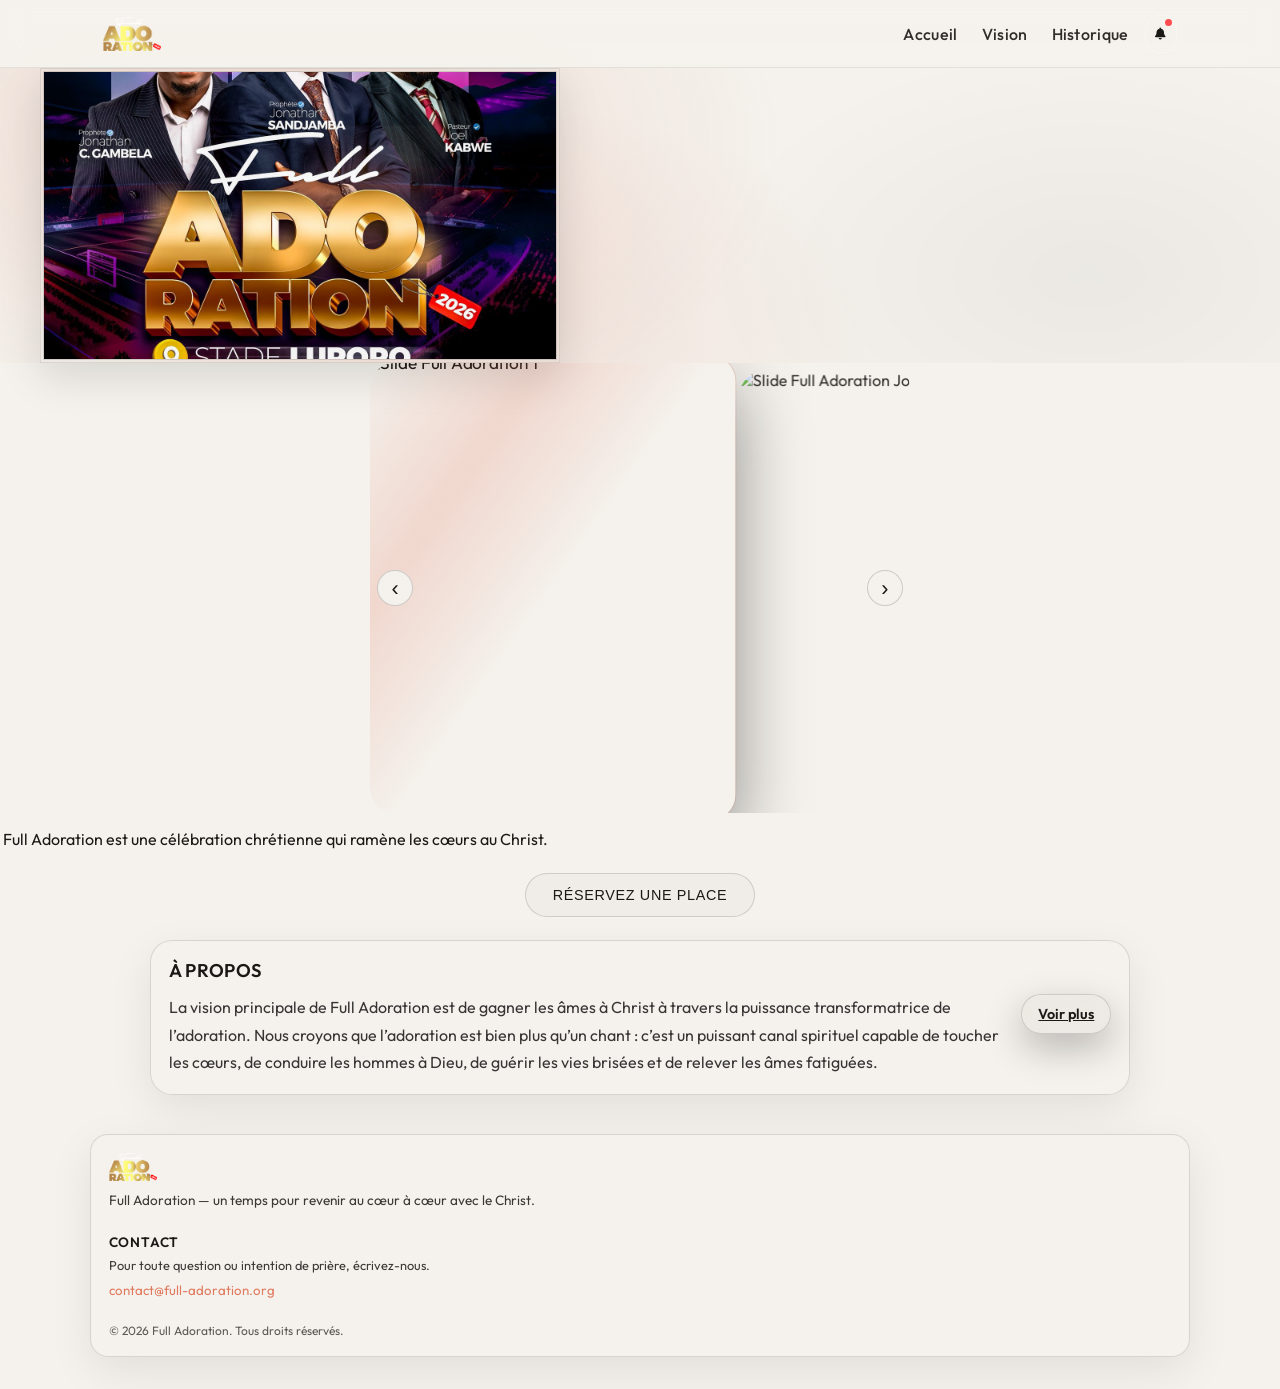
==== commit 75b97a3d: "Improve reservation form UX with conditional fields and mobile visibility. Add social-friendly origi" ====
--- a/accueil.html
+++ b/accueil.html
@@ -173,12 +173,38 @@
           <label for="presence-origin">Comment avez-vous connu cet évènement&nbsp;?</label>
           <select id="presence-origin" name="origin" required>
             <option value="" disabled selected>Choisissez une option</option>
-            <option value="paroisse">Annonce à la paroisse</option>
-            <option value="reseaux">Réseaux sociaux</option>
+            <option value="instagram">Instagram</option>
+            <option value="facebook">Facebook</option>
+            <option value="whatsapp">WhatsApp</option>
+            <option value="tiktok">TikTok</option>
+            <option value="youtube">YouTube</option>
+            <option value="eglise">Église</option>
             <option value="amis">Par un ami / une connaissance</option>
             <option value="eglise">Communauté / groupe de prière</option>
             <option value="autre">Autre</option>
           </select>
+        </div>
+
+        <div class="presence-field" id="presence-origin-autre-wrap" hidden>
+          <label for="presence-origin-autre">Précisez (max 5 lignes)</label>
+          <textarea
+            id="presence-origin-autre"
+            name="origin_autre"
+            rows="5"
+            placeholder="Dites-nous où vous avez entendu parler de l'évènement (5 lignes maximum)."
+          ></textarea>
+        </div>
+
+        <div class="presence-field">
+          <label for="presence-eglise-provenance">Église de provenance (max 20 caractères)</label>
+          <input
+            type="text"
+            id="presence-eglise-provenance"
+            name="eglise_provenance"
+            maxlength="20"
+            placeholder="Ex: MERS"
+            required
+          >
         </div>
 
         <div class="presence-field">
@@ -189,6 +215,7 @@
             <option value="interesse">Intéressé(e)</option>
             <option value="curieux">Curieux(se), je découvre</option>
             <option value="encore-hesitant">Encore un peu hésitant(e)</option>
+            <option value="autre">Autre</option>
           </select>
         </div>
 
@@ -201,6 +228,7 @@
             <option value="adoration">Temps fort d’adoration</option>
             <option value="communion-fraternelle">Communion fraternelle</option>
             <option value="discernement">Lumière / discernement pour une situation</option>
+            <option value="autre">Autre</option>
           </select>
         </div>
 
--- a/css/styles.css
+++ b/css/styles.css
@@ -41,6 +41,14 @@
 
   .app-pop__panel {
     animation: none;
+  }
+
+  .landing-cta--liquid-glass {
+    animation: cta-enter 0.8s var(--ease-out-expo) 1.6s forwards !important;
+  }
+
+  .landing-cta--liquid-glass::before {
+    animation: none !important;
   }
 }
 
@@ -777,6 +785,16 @@
   /* Sur la page Vision, on rapproche légèrement le menu du bas */
   main.vision-page ~ nav.mobile-bottom-nav {
     bottom: calc(0.45rem + env(safe-area-inset-bottom));
+  }
+
+  /*
+   * Distance du bas du viewport → bord SUPÉRIEUR du menu flottant
+   * (même chiffres que .mobile-bottom-nav : bottom + padding + min-height liens + bordures)
+   */
+  :root {
+    --mobile-nav-top-from-bottom: calc(
+      env(safe-area-inset-bottom, 0px) + 0.45rem + 0.4rem + 58px + 0.45rem + 2px
+    );
   }
 
   [data-theme="light"] .mobile-bottom-nav {
@@ -1267,6 +1285,102 @@
   background: rgba(196, 92, 62, 0.08);
   border-color: rgba(196, 92, 62, 0.6);
   box-shadow: 0 0 16px rgba(196, 92, 62, 0.25);
+}
+
+.poster-cta-button--with-icon {
+  gap: 0.5rem;
+}
+
+/* Bouton retour flottant (ex. pages avec barre d’action) — sous le menu bas (z-index 145) */
+/* [hidden] doit rester prioritaire (sinon display:inline-flex masque l’attribut hidden) */
+.app-floating-back[hidden] {
+  display: none !important;
+}
+
+.app-floating-back {
+  position: fixed;
+  top: max(0.65rem, env(safe-area-inset-top));
+  left: max(0.75rem, env(safe-area-inset-left));
+  z-index: 120;
+  display: inline-flex;
+  align-items: center;
+  justify-content: center;
+  gap: 0.45rem;
+  padding: 0.5rem 1rem 0.5rem 0.75rem;
+  min-height: 46px;
+  border-radius: 999px;
+  border: 1px solid rgba(255, 255, 255, 0.18);
+  background: rgba(14, 14, 14, 0.52);
+  backdrop-filter: blur(14px);
+  -webkit-backdrop-filter: blur(14px);
+  color: var(--color-text);
+  text-decoration: none;
+  font-size: 0.88rem;
+  font-weight: 600;
+  letter-spacing: 0.02em;
+  box-shadow:
+    0 14px 36px rgba(0, 0, 0, 0.25),
+    inset 0 1px 0 rgba(255, 255, 255, 0.12);
+  transition: transform 0.2s ease, background 0.2s ease, border-color 0.2s ease;
+}
+
+button.app-floating-back {
+  appearance: none;
+  -webkit-appearance: none;
+  font: inherit;
+  margin: 0;
+  cursor: pointer;
+  text-align: center;
+}
+
+.app-floating-back:hover {
+  transform: translateY(-1px);
+  background: rgba(24, 24, 24, 0.65);
+  border-color: rgba(255, 255, 255, 0.28);
+}
+
+.app-floating-back:active {
+  transform: translateY(0) scale(0.98);
+}
+
+.app-floating-back i {
+  font-size: 0.95rem;
+  opacity: 0.95;
+}
+
+[data-theme="light"] .app-floating-back {
+  background: rgba(248, 245, 240, 0.88);
+  border-color: rgba(0, 0, 0, 0.1);
+  box-shadow:
+    0 14px 40px rgba(0, 0, 0, 0.08),
+    inset 0 1px 0 rgba(255, 255, 255, 0.9);
+}
+
+[data-theme="light"] .app-floating-back:hover {
+  background: rgba(255, 255, 255, 0.92);
+}
+
+/* Vision : lien « Retour » masqué en mobile (menu bas) ; visible en bureau */
+.page-vision .poster-cta-wrap.vision-back {
+  display: none !important;
+}
+
+@media (min-width: 760px) {
+  .page-vision .poster-cta-wrap.vision-back {
+    display: flex !important;
+  }
+}
+
+@media (max-width: 380px) {
+  .app-floating-back__text {
+    display: none;
+  }
+
+  .app-floating-back {
+    padding: 0.5rem;
+    min-width: 46px;
+    justify-content: center;
+  }
 }
 
 .hero-bg {
@@ -1744,6 +1858,179 @@
   to { opacity: 1; }
 }
 
+@keyframes cta-glass-shimmer {
+  0% {
+    background-position: 0% 50%;
+  }
+  50% {
+    background-position: 100% 50%;
+  }
+  100% {
+    background-position: 0% 50%;
+  }
+}
+
+/* Double pulsation puis repos — rythme type battement de cœur */
+@keyframes cta-glass-heartbeat {
+  0%,
+  100% {
+    transform: scale(1);
+  }
+  /* 1er battement (lub) */
+  6% {
+    transform: scale(1.055);
+  }
+  12% {
+    transform: scale(1);
+  }
+  /* 2e battement (dub), un peu plus marqué */
+  20% {
+    transform: scale(1.08);
+  }
+  28% {
+    transform: scale(1);
+  }
+  /* 28% → 100% : pause avant le prochain cycle */
+}
+
+/* Index — CTA « liquide glass » : flou, reflets, animation douce */
+.landing-cta.landing-cta--liquid-glass {
+  position: relative;
+  overflow: hidden;
+  isolation: isolate;
+  padding: 1.05rem 1.95rem;
+  line-height: 1.35;
+  max-width: min(100%, 22rem);
+  background: linear-gradient(
+    118deg,
+    rgba(255, 255, 255, 0.18) 0%,
+    rgba(255, 255, 255, 0.05) 38%,
+    rgba(224, 122, 95, 0.14) 72%,
+    rgba(255, 255, 255, 0.08) 100%
+  );
+  background-size: 240% 240%;
+  backdrop-filter: blur(20px) saturate(1.25);
+  -webkit-backdrop-filter: blur(20px) saturate(1.25);
+  border: 1px solid rgba(255, 255, 255, 0.32);
+  border-radius: 9999px;
+  box-shadow:
+    inset 0 1px 1px rgba(255, 255, 255, 0.45),
+    inset 0 -1px 1px rgba(0, 0, 0, 0.18),
+    0 10px 40px rgba(0, 0, 0, 0.22),
+    0 2px 14px rgba(0, 0, 0, 0.14);
+  transition:
+    border-color 0.45s var(--ease-in-out-smooth),
+    box-shadow 0.45s var(--ease-in-out-smooth),
+    transform 0.4s var(--ease-in-out-smooth),
+    filter 0.4s ease;
+  opacity: 0;
+  animation:
+    cta-enter 0.8s var(--ease-out-expo) 1.6s forwards,
+    cta-glass-shimmer 28s ease-in-out 2.4s infinite,
+    cta-glass-heartbeat 8s cubic-bezier(0.22, 0.61, 0.36, 1) 2.4s infinite;
+}
+
+.landing-cta.landing-cta--liquid-glass::before {
+  content: "";
+  position: absolute;
+  inset: 0;
+  border-radius: inherit;
+  background: radial-gradient(
+    120% 80% at 30% 0%,
+    rgba(255, 255, 255, 0.28),
+    transparent 55%
+  );
+  opacity: 0.55;
+  pointer-events: none;
+  animation: cta-glass-gleam 18s ease-in-out 2.4s infinite alternate;
+}
+
+@keyframes cta-glass-gleam {
+  from {
+    opacity: 0.35;
+    transform: translate3d(-4%, 0, 0) scale(1);
+  }
+  to {
+    opacity: 0.65;
+    transform: translate3d(4%, 2%, 0) scale(1);
+  }
+}
+
+.landing-cta.landing-cta--liquid-glass:hover {
+  /* Shimmer actif, battement en pause pour laisser le scale au survol */
+  animation-play-state: running, running, paused;
+  border-color: rgba(224, 122, 95, 0.55);
+  background: linear-gradient(
+    118deg,
+    rgba(255, 255, 255, 0.22) 0%,
+    rgba(224, 122, 95, 0.18) 45%,
+    rgba(224, 122, 95, 0.12) 100%
+  );
+  background-size: 240% 240%;
+  font-weight: 600;
+  transform: scale(1.035);
+  box-shadow:
+    inset 0 1px 1px rgba(255, 255, 255, 0.5),
+    inset 0 -1px 1px rgba(0, 0, 0, 0.12),
+    0 0 36px rgba(224, 122, 95, 0.28),
+    0 0 72px rgba(224, 122, 95, 0.1),
+    0 12px 36px rgba(0, 0, 0, 0.2);
+}
+
+.landing-cta.landing-cta--liquid-glass:active {
+  animation-play-state: running, running, paused;
+  transform: scale(0.99);
+  box-shadow:
+    inset 0 2px 8px rgba(0, 0, 0, 0.2),
+    0 0 20px rgba(224, 122, 95, 0.2);
+}
+
+[data-theme="light"] .landing-cta.landing-cta--liquid-glass {
+  color: var(--color-text);
+  background: linear-gradient(
+    118deg,
+    rgba(255, 255, 255, 0.82) 0%,
+    rgba(255, 255, 255, 0.42) 42%,
+    rgba(224, 122, 95, 0.2) 100%
+  );
+  background-size: 240% 240%;
+  border-color: rgba(0, 0, 0, 0.1);
+  box-shadow:
+    inset 0 1px 1px rgba(255, 255, 255, 0.95),
+    inset 0 -1px 1px rgba(0, 0, 0, 0.05),
+    0 10px 36px rgba(0, 0, 0, 0.1),
+    0 2px 12px rgba(0, 0, 0, 0.06);
+}
+
+[data-theme="light"] .landing-cta.landing-cta--liquid-glass::before {
+  background: radial-gradient(
+    120% 80% at 25% 0%,
+    rgba(255, 255, 255, 0.85),
+    transparent 58%
+  );
+  opacity: 0.45;
+}
+
+[data-theme="light"] .landing-cta.landing-cta--liquid-glass:hover {
+  animation-play-state: running, running, paused;
+  border-color: rgba(196, 92, 62, 0.45);
+  background: linear-gradient(
+    118deg,
+    rgba(255, 255, 255, 0.92) 0%,
+    rgba(224, 122, 95, 0.22) 50%,
+    rgba(255, 255, 255, 0.55) 100%
+  );
+  background-size: 240% 240%;
+  box-shadow:
+    inset 0 1px 1px rgba(255, 255, 255, 1),
+    0 0 32px rgba(196, 92, 62, 0.22),
+    0 8px 28px rgba(0, 0, 0, 0.1);
+}
+
+[data-theme="light"] .landing-cta.landing-cta--liquid-glass:active {
+  background: rgba(196, 92, 62, 0.12);
+}
+
 /* Apparition douce puis zoom avant / arrière harmonieux */
 .landing-logo-img {
   display: block;
@@ -2100,6 +2387,10 @@
   gap: 0.4rem;
 }
 
+.presence-field[hidden] {
+  display: none !important;
+}
+
 .presence-fieldset {
   margin: 0;
   padding: 0.75rem 0.85rem;
@@ -2127,6 +2418,12 @@
   margin-top: 0.35rem;
 }
 
+.presence-origin-options {
+  display: grid;
+  grid-template-columns: repeat(2, minmax(0, 1fr));
+  gap: 0.55rem;
+}
+
 .presence-option {
   display: inline-flex;
   align-items: center;
@@ -2134,6 +2431,50 @@
   font-size: 0.875rem;
 }
 
+.presence-origin-option {
+  width: 100%;
+  margin: 0;
+}
+
+.presence-origin-option span {
+  width: 100%;
+  min-height: 42px;
+  display: inline-flex;
+  align-items: center;
+  gap: 0.5rem;
+  padding: 0.6rem 0.7rem;
+  border-radius: 10px;
+  border: 1px solid rgba(255, 255, 255, 0.16);
+  background: rgba(255, 255, 255, 0.03);
+  transition: border-color 0.2s ease, background 0.2s ease;
+}
+
+.presence-origin-option i {
+  color: var(--color-accent);
+  font-size: 0.95rem;
+}
+
+.presence-origin-option input[type="radio"] {
+  position: absolute;
+  opacity: 0;
+  pointer-events: none;
+}
+
+.presence-origin-option input[type="radio"]:checked + span {
+  border-color: rgba(224, 122, 95, 0.7);
+  background: rgba(224, 122, 95, 0.12);
+}
+
+[data-theme="light"] .presence-origin-option span {
+  border-color: rgba(0, 0, 0, 0.14);
+  background: rgba(0, 0, 0, 0.02);
+}
+
+[data-theme="light"] .presence-origin-option input[type="radio"]:checked + span {
+  border-color: rgba(196, 92, 62, 0.6);
+  background: rgba(196, 92, 62, 0.1);
+}
+
 .presence-option input[type="radio"] {
   width: 16px;
   height: 16px;
@@ -2148,6 +2489,7 @@
 }
 
 .presence-field select,
+.presence-field input,
 .presence-field textarea {
   width: 100%;
   box-sizing: border-box;
@@ -2175,6 +2517,12 @@
   padding-right: 2.25rem;
 }
 
+/* Assure un contraste lisible dans la liste native du dropdown */
+.presence-field select option {
+  color: #1a1916;
+  background-color: #ffffff;
+}
+
 [data-theme="light"] .presence-field select {
   background-color: rgba(0, 0, 0, 0.03);
   border-color: rgba(0, 0, 0, 0.15);
@@ -2187,15 +2535,26 @@
   border-color: rgba(0, 0, 0, 0.15);
 }
 
+[data-theme="light"] .presence-field input {
+  background: rgba(0, 0, 0, 0.03);
+  border-color: rgba(0, 0, 0, 0.15);
+}
+
 .presence-field textarea::placeholder {
   color: rgba(255, 255, 255, 0.4);
 }
 
+#presence-origin-autre {
+  min-height: 7.25rem;
+  max-height: 10rem;
+}
+
 [data-theme="light"] .presence-field textarea::placeholder {
   color: rgba(0, 0, 0, 0.4);
 }
 
 .presence-field select:focus,
+.presence-field input:focus,
 .presence-field textarea:focus {
   outline: none;
   border-color: var(--color-accent);
@@ -2203,6 +2562,7 @@
 }
 
 [data-theme="light"] .presence-field select:focus,
+[data-theme="light"] .presence-field input:focus,
 [data-theme="light"] .presence-field textarea:focus {
   box-shadow: 0 0 0 3px rgba(196, 92, 62, 0.12);
 }
@@ -2301,12 +2661,25 @@
 
 @media (max-width: 600px) {
   .presence-modal {
-    width: min(100%, 92vw);
-    max-height: 85vh;
+    top: max(0.55rem, env(safe-area-inset-top));
+    left: 50%;
+    width: min(100%, 94vw);
+    max-height: calc(100dvh - max(0.55rem, env(safe-area-inset-top)) - max(0.55rem, env(safe-area-inset-bottom)));
+    transform: translateX(-50%);
+  }
+
+  .presence-modal.is-open {
+    transform: translateX(-50%);
   }
 
   .presence-modal-inner {
     padding: 1.1rem 1rem 1rem;
+    max-height: inherit;
+    overflow-y: auto;
+  }
+
+  .presence-origin-options {
+    grid-template-columns: 1fr;
   }
 }
 
@@ -2672,39 +3045,45 @@
   border-color: rgba(0, 0, 0, 0.08);
 }
 
+/* Repères : pastille seule sur la 1re ligne ; icône + titre sur la même ligne en dessous */
 .vision-card-head {
+  margin-bottom: 0.65rem;
+  width: 100%;
+  text-align: center;
+}
+
+.vision-card-head-inner {
   display: flex;
   flex-direction: column;
-  align-items: center;
-  gap: 0.35rem;
-  margin-bottom: 0.55rem;
-}
-
-.vision-card-index-row {
-  display: flex;
-  align-items: center;
-  justify-content: center;
-  gap: 0.45rem;
-  width: 100%;
-}
-
-.vision-card-meta-row {
-  display: flex;
   align-items: center;
   justify-content: center;
   gap: 0.5rem;
   width: 100%;
+  min-width: 0;
+}
+
+.vision-card-title-line {
+  display: inline-flex;
+  flex-direction: row;
+  align-items: center;
+  justify-content: center;
+  flex-wrap: wrap;
+  /* Petit espace entre l’icône et le titre */
+  gap: 0.45rem;
+  width: auto;
+  max-width: 100%;
+  min-width: 0;
 }
 
 .vision-card-content {
-  padding: 0.95rem 0.95rem 0.85rem;
+  padding: 0.95rem 0.95rem 0;
 }
 
 .vision-card-media {
   width: 100%;
   height: 150px;
   background: rgba(0, 0, 0, 0.15);
-  margin-top: auto;
+  margin-top: 0;
   overflow: hidden;
   position: relative;
 }
@@ -2715,6 +3094,36 @@
   object-fit: contain;
   object-position: center bottom;
   display: block;
+  image-rendering: auto;
+}
+
+/* Page Vision — image en plein cadre (toute la zone sous le texte) */
+main.vision-page .vision-card:not(.vision-card--expanded) {
+  display: flex;
+  flex-direction: column;
+  min-height: min(100vh, 100dvh);
+}
+
+main.vision-page .vision-card:not(.vision-card--expanded) .vision-card-content {
+  flex: 0 0 auto;
+}
+
+main.vision-page .vision-card:not(.vision-card--expanded) .vision-card-media {
+  flex: 1 1 auto;
+  min-height: min(48vh, 520px);
+  position: relative;
+  overflow: hidden;
+  width: 100%;
+  height: auto;
+}
+
+main.vision-page .vision-card:not(.vision-card--expanded) .vision-card-img {
+  position: absolute;
+  inset: 0;
+  width: 100%;
+  height: 100%;
+  object-fit: cover;
+  object-position: center center;
 }
 
 .vision-card-index {
@@ -2736,6 +3145,51 @@
   color: rgba(122, 75, 37, 0.95);
 }
 
+/* « Voir plus » : repères centrés, espacement harmonisé */
+.vision-card--expanded .vision-card-head {
+  margin-bottom: 0;
+}
+
+.vision-card--expanded .vision-card-head-inner {
+  gap: clamp(0.65rem, 2.8vw, 1.1rem);
+}
+
+.vision-card--expanded .vision-card-index {
+  width: 38px;
+  height: 38px;
+  font-size: 1.02rem;
+  backdrop-filter: blur(14px) saturate(1.25);
+  -webkit-backdrop-filter: blur(14px) saturate(1.25);
+  background: linear-gradient(
+    152deg,
+    rgba(255, 255, 255, 0.22) 0%,
+    rgba(255, 255, 255, 0.07) 42%,
+    rgba(224, 122, 95, 0.16) 100%
+  );
+  border: 1px solid rgba(255, 255, 255, 0.36);
+  box-shadow:
+    inset 0 1px 1px rgba(255, 255, 255, 0.48),
+    inset 0 -1px 0 rgba(0, 0, 0, 0.14),
+    0 6px 22px rgba(0, 0, 0, 0.2),
+    0 0 0 1px rgba(224, 122, 95, 0.15);
+  color: rgba(255, 255, 255, 0.97);
+}
+
+[data-theme="light"] .vision-card--expanded .vision-card-index {
+  background: linear-gradient(
+    152deg,
+    rgba(255, 255, 255, 0.9) 0%,
+    rgba(255, 255, 255, 0.42) 48%,
+    rgba(224, 122, 95, 0.14) 100%
+  );
+  border-color: rgba(0, 0, 0, 0.11);
+  color: rgba(100, 58, 28, 0.98);
+  box-shadow:
+    inset 0 1px 1px rgba(255, 255, 255, 1),
+    inset 0 -1px 0 rgba(0, 0, 0, 0.06),
+    0 6px 20px rgba(0, 0, 0, 0.1);
+}
+
 .vision-card-back {
   width: 30px;
   height: 30px;
@@ -2761,14 +3215,25 @@
 }
 
 .vision-card-icon {
+  flex-shrink: 0;
+  display: inline-flex;
+  align-items: center;
+  justify-content: center;
+  width: auto;
+  min-width: 0;
+  margin: 0;
+  padding: 0;
   font-size: 1.05rem;
   color: var(--color-accent);
-  width: 30px;
-  text-align: center;
-}
-
+  line-height: 1;
+}
+
+/* flex: 0 1 auto (pas grow) : avec flex:1 le h3 occupe toute la ligne et text-align:center crée un espace entre l’icône et le texte */
 .vision-card-title {
   margin: 0;
+  flex: 0 1 auto;
+  min-width: 0;
+  max-width: 100%;
   font-size: 1.02rem;
   font-weight: 700;
   letter-spacing: 0.01em;
@@ -2790,6 +3255,8 @@
   font-size: 0.98rem;
   display: block;
   text-align: justify;
+  text-align-last: left;
+  text-justify: inter-word;
 }
 
 [data-theme="light"] .vision-card-text {
@@ -2815,9 +3282,28 @@
 }
 
 .vision-card-text--expanded {
-  display: inline;
+  display: block;
+  width: 100%;
+  max-width: 100%;
   -webkit-line-clamp: unset;
   overflow: visible;
+}
+
+/* Paragraphes visibles seulement une fois « Voir plus » ouvert */
+.vision-text-para {
+  display: inline;
+}
+
+.vision-card-text--expanded .vision-text-para {
+  display: block;
+  margin: 0 0 0.95rem;
+  text-align: justify;
+  text-align-last: left;
+  text-justify: inter-word;
+}
+
+.vision-card-text--expanded .vision-text-para:last-child {
+  margin-bottom: 0;
 }
 
 .vision-card-more {
@@ -2947,6 +3433,8 @@
     min-height: 100vh;
     overflow-y: auto;
     scroll-snap-type: y mandatory;
+    scroll-padding-top: max(0.5rem, env(safe-area-inset-top));
+    scroll-padding-bottom: calc(var(--mobile-nav-top-from-bottom) + 0.35rem);
     -webkit-overflow-scrolling: touch;
     padding-bottom: 0;
   }
@@ -2983,7 +3471,7 @@
   }
 
   .vision-card-content {
-    padding: 0.9rem 0.9rem 0.35rem;
+    padding: 0.9rem 0.9rem 0;
     flex: 0 0 auto;
     overflow: visible;
     display: flex;
@@ -2991,92 +3479,66 @@
   }
 
   .vision-card-media {
-    flex: 1 1 auto;
+    flex: 0 0 auto;
     height: auto;
     min-height: 160px;
     margin-top: 0;
     margin-bottom: 0;
-    /* Colle l'image sous le menu fixe */
-    transform: translateY(90px);
+    transform: none;
   }
 
   .vision-card-title {
     font-size: 0.98rem;
   }
 
+  /* Texte justifié ; dernière ligne à gauche pour éviter un grand trou avant « Voir plus » */
   .vision-card-text,
   .vision-card-text-row .vision-card-text {
     font-size: 0.95rem;
     line-height: 1.25;
-    display: flex;
-    align-items: baseline;
-    flex-wrap: nowrap;
-    gap: 0;
+    display: block !important;
+    position: static !important;
+    padding-right: 0 !important;
+    text-align: justify;
+    text-align-last: left;
+    text-justify: inter-word;
+    width: 100% !important;
+  }
+
+  .vision-card-text-row {
+    display: block;
+  }
+
+  /* Pleine largeur = justification sur les 3 lignes ; inline-box pour coller le bouton au flux */
+  .vision-card-text--clamp {
+    display: -webkit-inline-box !important;
+    -webkit-box-orient: vertical;
+    -webkit-line-clamp: 3;
+    overflow: hidden;
     width: 100%;
-  }
-
-  .vision-card-text--clamp {
-    flex: 1 1 auto;
-    min-width: 0;
-  }
-
-  .vision-card-more {
-    display: inline;
-    margin-left: 0;
-  }
-
-  /* Le bouton est à l'intérieur du span clamped, donc on force un flux texte */
-  .vision-card-text {
-    display: flex !important;
-    width: 100% !important;
+    max-width: 100%;
+    box-sizing: border-box;
+    vertical-align: text-bottom;
+    text-align: justify;
+    text-align-last: left;
+    word-break: break-word;
+    hyphens: auto;
+    -webkit-hyphens: auto;
   }
 
   .vision-card-more {
     display: inline !important;
-    padding: 0 !important;
-    border: 0 !important;
-    background: transparent !important;
-    font-size: 0.85em;
-    line-height: inherit;
-    vertical-align: baseline;
-    flex: 0 0 auto;
-    margin-left: 0;
-  }
-
-  .vision-card-text-row {
-    gap: 0;
-    display: flex;
-    align-items: baseline;
-  }
-
-  .vision-card-more {
-    font-size: 0.85em;
-    padding: 0;
-    align-self: auto;
-    margin-top: 0;
-  }
-
-  /* Met le bouton sur la dernière ligne visible (positionnement en fin de bloc) */
-  .vision-card-text {
-    display: block !important;
-    position: relative !important;
-    padding-right: 5.4rem !important;
-  }
-
-  .vision-card-more {
-    position: absolute !important;
-    right: 0.1rem !important;
-    bottom: 0.05em !important;
-    margin-left: 0 !important;
+    position: static !important;
+    right: auto !important;
+    bottom: auto !important;
     padding: 0 !important;
     border: 0 !important;
     background: transparent !important;
     font-size: 0.85em !important;
+    line-height: inherit;
     vertical-align: baseline;
-  }
-
-  .vision-card--expanded .vision-card-more {
-    position: static !important;
+    margin-left: 0.05em;
+    white-space: nowrap;
   }
 
   .vision-card {
@@ -3085,7 +3547,39 @@
     scroll-snap-align: start;
   }
 
-  /* Voir plus : titre en haut, espace sous le titre, fond image + overlay inchangés */
+  /* Texte en haut ; bas de la zone image = bord supérieur exact du menu bas */
+  main.vision-page .vision-card:not(.vision-card--expanded) {
+    display: flex;
+    flex-direction: column;
+    min-height: 100dvh;
+    box-sizing: border-box;
+    padding-bottom: var(--mobile-nav-top-from-bottom);
+  }
+
+  main.vision-page .vision-card:not(.vision-card--expanded) .vision-card-content {
+    flex: 0 1 auto;
+    min-height: 0;
+  }
+
+  /* Occupe tout l’espace jusqu’au padding réservé au menu bas */
+  main.vision-page .vision-card:not(.vision-card--expanded) .vision-card-media {
+    flex: 1 1 auto;
+    min-height: 0;
+    margin-top: 0;
+    width: 100%;
+    display: block;
+  }
+
+  main.vision-page .vision-card:not(.vision-card--expanded) .vision-card-img {
+    position: absolute;
+    inset: 0;
+    width: 100%;
+    height: 100%;
+    object-fit: cover;
+    object-position: center center;
+  }
+
+  /* Voir plus : titre en haut, plus d’air avant le texte développé */
   .vision-card--expanded .vision-card-content {
     background: transparent;
     backdrop-filter: none;
@@ -3099,7 +3593,7 @@
     display: flex;
     flex-direction: column;
     justify-content: flex-start;
-    gap: 1.35rem;
+    gap: clamp(2.15rem, 6vw, 3rem);
     padding: max(0.75rem, env(safe-area-inset-top)) 0.9rem
       calc(68px + env(safe-area-inset-bottom, 0px)) 0.9rem;
     box-sizing: border-box;
@@ -3108,7 +3602,7 @@
   }
 
   .vision-card--expanded .vision-card-body {
-    padding-top: 0;
+    padding-top: clamp(1.1rem, 4vw, 1.85rem);
     overflow: visible;
     flex-shrink: 0;
   }
@@ -3116,6 +3610,10 @@
   .vision-card--expanded .vision-card-head {
     margin-bottom: 0;
     flex-shrink: 0;
+    width: 100%;
+  }
+
+  .vision-card--expanded .vision-card-head-inner {
     justify-content: center;
   }
 
@@ -3129,13 +3627,13 @@
   }
 
   .vision-card--expanded .vision-card-img {
-    /* blur() sur image plein écran = très coûteux sur mobile */
-    filter: brightness(0.58);
-    transform: scale(1.06);
+    filter: brightness(0.64);
+    transform: scale(1);
     width: 100%;
     height: 100%;
     object-fit: cover;
-    opacity: 0.95;
+    opacity: 0.92;
+    transform-origin: center center;
   }
 
   /* L'image devient le background de toute la card */
@@ -3146,18 +3644,30 @@
     width: 100%;
     margin-top: 0;
     z-index: 0;
-  }
-
-  /* Overlay pour rendre le texte lisible (plus léger que blur sur l'image) */
+    overflow: hidden;
+  }
+
+  /* Voile + flou fort sur le fond (lisibilité du texte « Voir plus ») */
   .vision-card--expanded .vision-card-media::after {
     content: "";
     position: absolute;
     inset: 0;
-    background: rgba(0, 0, 0, 0.42);
-    backdrop-filter: none;
-    -webkit-backdrop-filter: none;
-    z-index: 0;
+    background: rgba(0, 0, 0, 0.34);
+    backdrop-filter: blur(8px) saturate(0.9);
+    -webkit-backdrop-filter: blur(8px) saturate(0.9);
+    z-index: 1;
     pointer-events: none;
+  }
+
+  [data-theme="light"] .vision-card--expanded .vision-card-media::after {
+    background: rgba(245, 242, 237, 0.26);
+    backdrop-filter: blur(7px) saturate(0.92);
+    -webkit-backdrop-filter: blur(7px) saturate(0.92);
+  }
+
+  [data-theme="light"] .vision-card--expanded .vision-card-img {
+    filter: brightness(0.88);
+    opacity: 0.88;
   }
 
   main.vision-page .vision-card:not(.vision-card--expanded) .vision-card-body {
@@ -3168,6 +3678,252 @@
 
   .vision-card--expanded .vision-card-body {
     padding-right: 0.25rem;
+  }
+}
+
+/* Vision page: disposition inspirée de assets/participates/card.jpeg */
+main.vision-page .vision-section {
+  height: 100vh;
+  height: 100dvh;
+  min-height: 100vh;
+  min-height: 100dvh;
+  overflow-y: auto;
+  scroll-snap-type: y mandatory;
+  scroll-padding-top: max(0.5rem, env(safe-area-inset-top));
+  scroll-padding-bottom: calc(var(--mobile-nav-top-from-bottom, 0px) + 0.35rem);
+  -webkit-overflow-scrolling: touch;
+}
+
+main.vision-page .vision-cards {
+  display: flex;
+  flex-direction: column;
+  gap: 0;
+}
+
+main.vision-page .vision-card:not(.vision-card--expanded) {
+  --vision-card-frame-width: min(100%, 540px);
+  position: relative;
+  display: block !important;
+  border: none !important;
+  border-radius: 0 !important;
+  padding: 1rem !important;
+  min-height: 100vh !important;
+  min-height: 100dvh !important;
+  height: auto !important;
+  overflow: hidden;
+  scroll-snap-align: start;
+  background:
+    linear-gradient(150deg, rgba(12, 4, 24, 0.82), rgba(24, 8, 44, 0.8)),
+    url('../assets/bk.jpg') center / cover no-repeat;
+}
+
+[data-theme="light"] main.vision-page .vision-card:not(.vision-card--expanded) {
+  background:
+    linear-gradient(150deg, rgba(245, 242, 237, 0.74), rgba(241, 234, 224, 0.72)),
+    url('../assets/bk.jpg') center / cover no-repeat;
+  border: 1px solid rgba(64, 24, 96, 0.14) !important;
+}
+
+main.vision-page .vision-card-content {
+  position: relative;
+  z-index: 2;
+  display: flex !important;
+  flex-direction: column;
+  align-items: center;
+  gap: 0.6rem;
+}
+
+main.vision-page .vision-card-head,
+main.vision-page .vision-card-body {
+  padding: 0 !important;
+  margin: 0 !important;
+}
+
+main.vision-page .vision-card-head-inner {
+  display: flex;
+  flex-direction: column;
+  align-items: flex-start;
+  gap: 0.55rem;
+}
+
+main.vision-page .vision-card-index {
+  width: 56px;
+  height: 56px;
+  border-radius: 50%;
+  border: none !important;
+  background: #ffffff !important;
+  color: #0b0b0b !important;
+  font-size: 2.2rem;
+  font-weight: 700;
+  line-height: 1;
+  display: inline-flex;
+  align-items: center;
+  justify-content: center;
+  box-shadow: 0 10px 24px rgba(0, 0, 0, 0.25);
+}
+
+main.vision-page .vision-card-title-line {
+  gap: 0.55rem;
+}
+
+main.vision-page .vision-card-title {
+  margin: 0;
+  font-size: clamp(1.7rem, 6.2vw, 2.5rem);
+  line-height: 1.02;
+  font-weight: 700;
+  color: #f8f5ff !important;
+}
+
+[data-theme="light"] main.vision-page .vision-card-title {
+  color: #260e3e !important;
+}
+
+main.vision-page .vision-card-icon {
+  color: #f3e8ff;
+  opacity: 0.86;
+}
+
+[data-theme="light"] main.vision-page .vision-card-icon {
+  color: #4f2f79;
+}
+
+main.vision-page .vision-card-text-row {
+  margin: 0;
+  width: var(--vision-card-frame-width);
+  box-sizing: border-box;
+  margin-left: auto;
+  margin-right: auto;
+}
+
+main.vision-page .vision-card-text-row .vision-card-text {
+  width: 100%;
+  box-sizing: border-box;
+  border-radius: 20px;
+  padding: 1.05rem 1.1rem;
+  background: transparent;
+  border: 1px solid rgba(255, 255, 255, 0.18);
+  box-shadow: none;
+  color: rgba(247, 238, 255, 0.9);
+}
+
+[data-theme="light"] main.vision-page .vision-card-text-row .vision-card-text {
+  background: transparent;
+  border-color: rgba(64, 24, 96, 0.2);
+  color: rgba(40, 26, 59, 0.9);
+}
+
+main.vision-page .vision-card-text--clamp {
+  -webkit-line-clamp: 6;
+}
+
+main.vision-page .vision-card-more {
+  margin-top: 0.2rem;
+  padding: 0;
+  border: 0;
+  background: transparent;
+  color: #ffffff;
+  font-weight: 700;
+  font-size: 1.9rem;
+  line-height: 1;
+}
+
+[data-theme="light"] main.vision-page .vision-card-more {
+  color: #311358;
+}
+
+main.vision-page .vision-card:not(.vision-card--expanded) .vision-card-media {
+  position: relative !important;
+  inset: auto !important;
+  z-index: 2;
+  margin-top: 0.85rem;
+  width: var(--vision-card-frame-width);
+  box-sizing: border-box;
+  margin-left: auto;
+  margin-right: auto;
+  min-height: 230px;
+  aspect-ratio: 4 / 3;
+  border-radius: 22px;
+  overflow: hidden;
+  padding: 2px;
+  background: linear-gradient(145deg, rgba(224, 122, 95, 0.72), rgba(231, 197, 155, 0.68));
+}
+
+main.vision-page .vision-card:not(.vision-card--expanded) .vision-card-img {
+  width: 100%;
+  height: 100%;
+  object-fit: cover;
+  display: block;
+  border-radius: 20px;
+  image-rendering: auto;
+  transform: none;
+  filter: none;
+}
+
+/* Voir plus : image utilisée comme fond plein écran de la carte */
+main.vision-page .vision-card--expanded {
+  position: relative;
+  overflow: hidden;
+}
+
+main.vision-page .vision-card--expanded .vision-card-media {
+  position: absolute;
+  inset: 0;
+  width: 100%;
+  height: 100%;
+  margin: 0;
+  z-index: 0;
+  border-radius: 0;
+  overflow: hidden;
+}
+
+main.vision-page .vision-card--expanded .vision-card-img {
+  width: 100%;
+  height: 100%;
+  object-fit: cover;
+  object-position: center;
+  transform: scale(1);
+}
+
+main.vision-page .vision-card--expanded .vision-card-content {
+  position: relative;
+  z-index: 2;
+}
+
+@media (max-width: 759px) {
+  main.vision-page .vision-card:not(.vision-card--expanded) {
+    --vision-card-frame-width: 100%;
+  }
+
+  main.vision-page .vision-card:not(.vision-card--expanded) {
+    border-radius: 0 !important;
+    padding: 0.85rem !important;
+  }
+
+  main.vision-page .vision-card-index {
+    width: 50px;
+    height: 50px;
+    font-size: 2rem;
+  }
+
+  main.vision-page .vision-card-title {
+    font-size: clamp(1.35rem, 8vw, 2rem);
+  }
+
+  main.vision-page .vision-card-text-row .vision-card-text {
+    border-radius: 16px;
+    padding: 0.9rem 0.95rem;
+    font-size: 0.85rem;
+    line-height: 1.45;
+  }
+
+  main.vision-page .vision-card:not(.vision-card--expanded) .vision-card-media {
+    width: var(--vision-card-frame-width);
+    min-height: 190px;
+    border-radius: 18px;
+  }
+
+  main.vision-page .vision-card:not(.vision-card--expanded) .vision-card-img {
+    border-radius: 16px;
   }
 }
 
